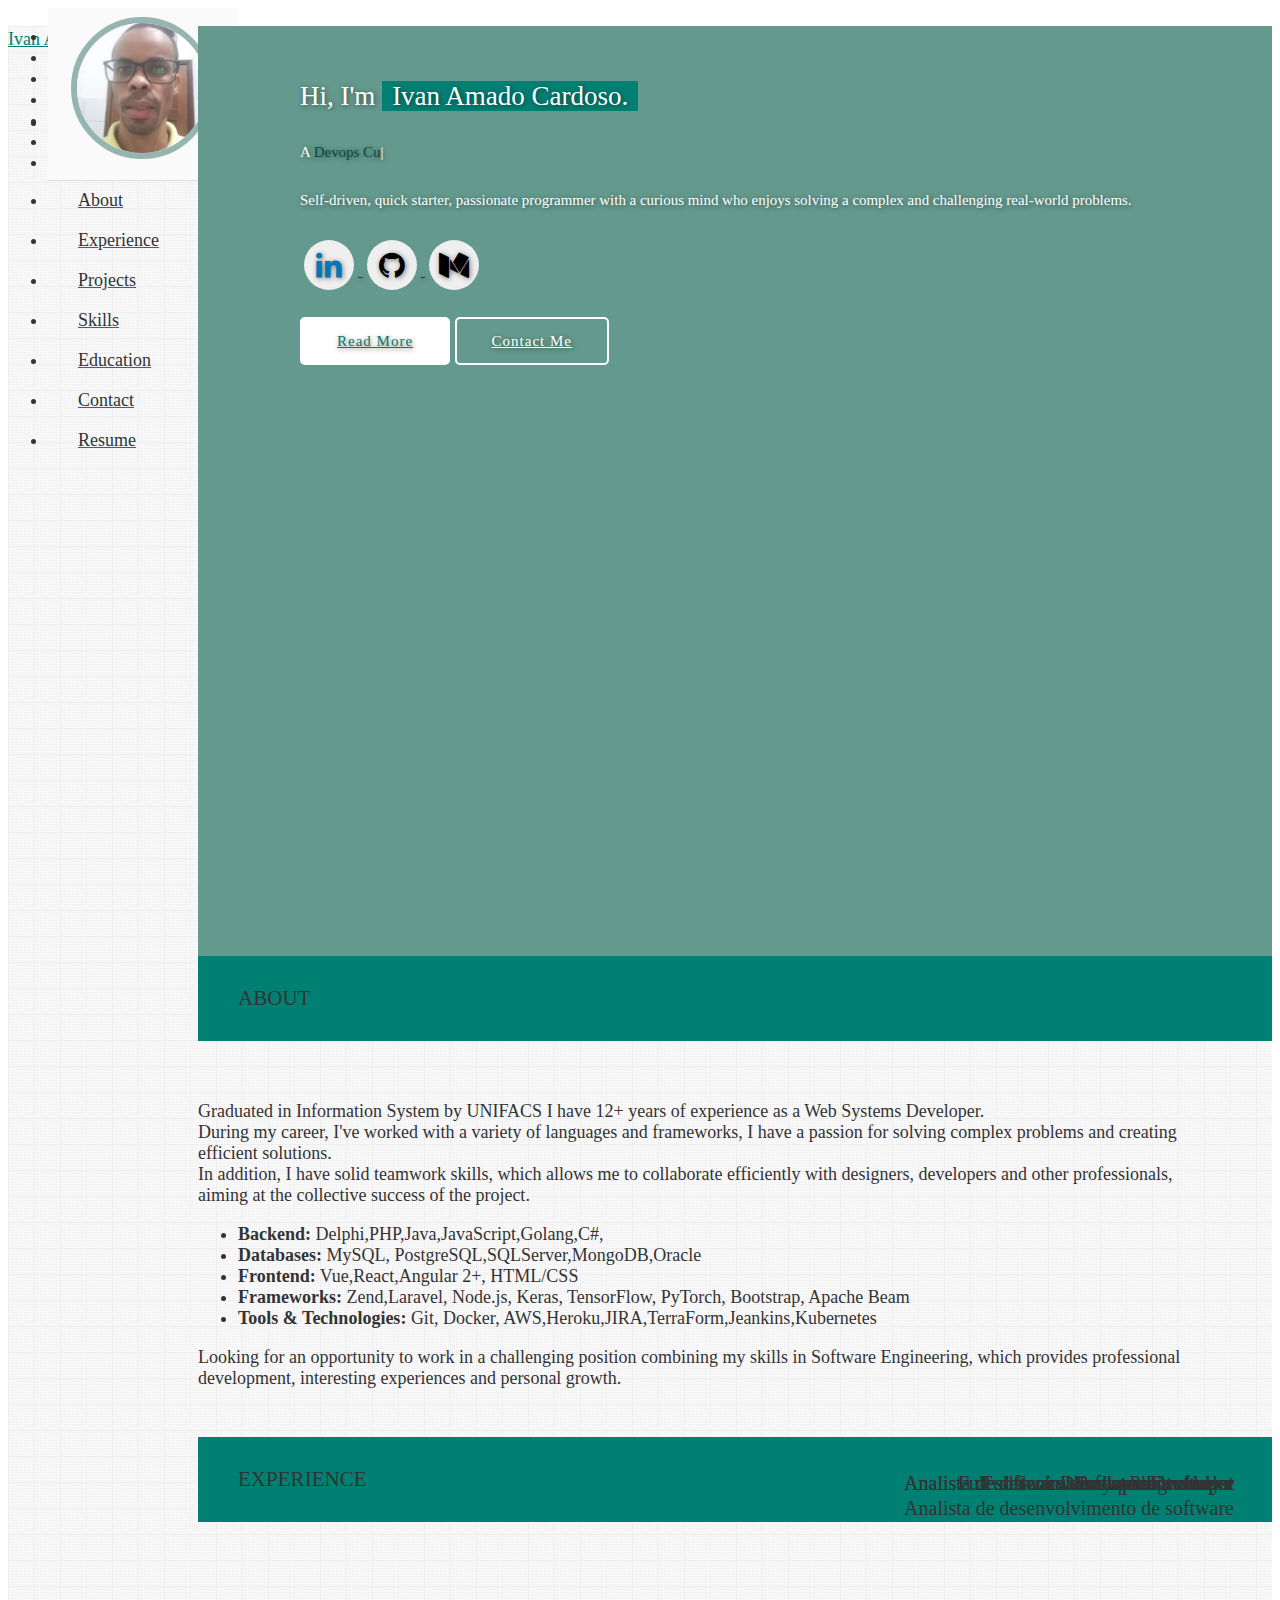
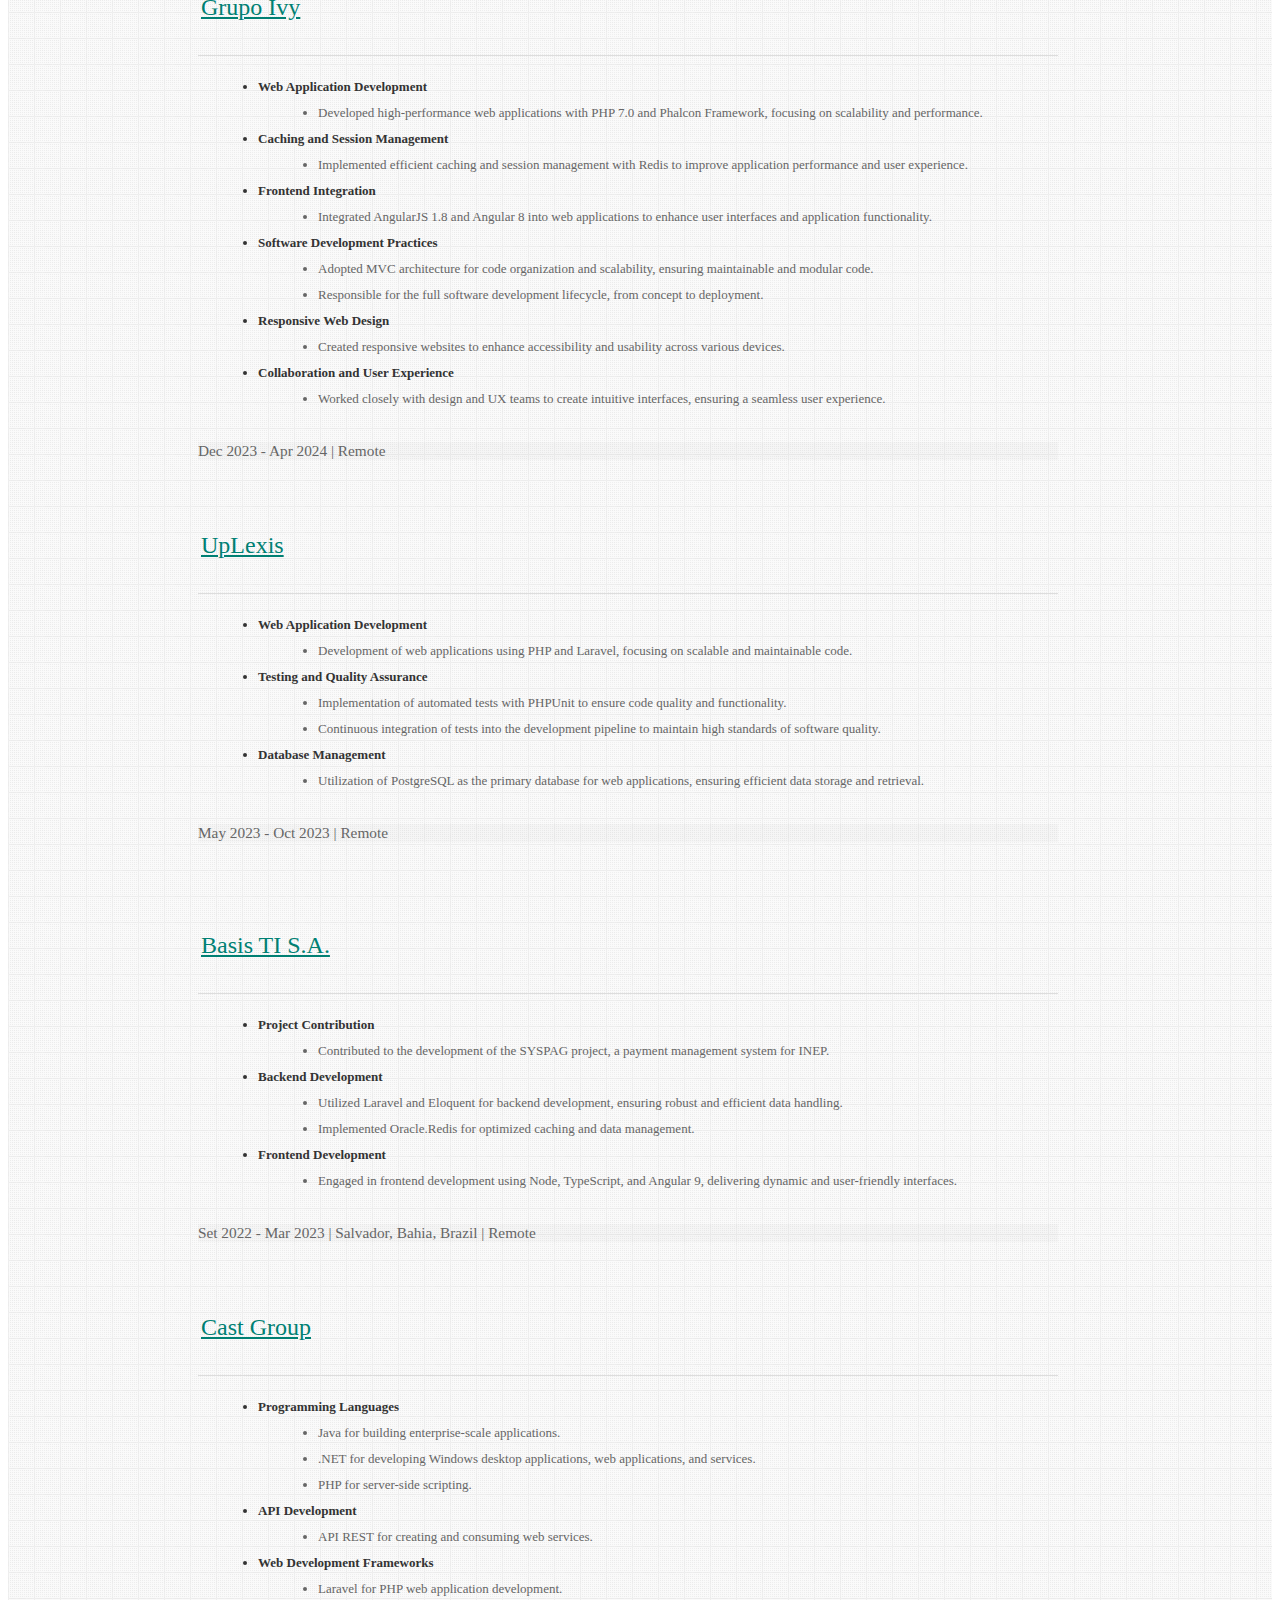
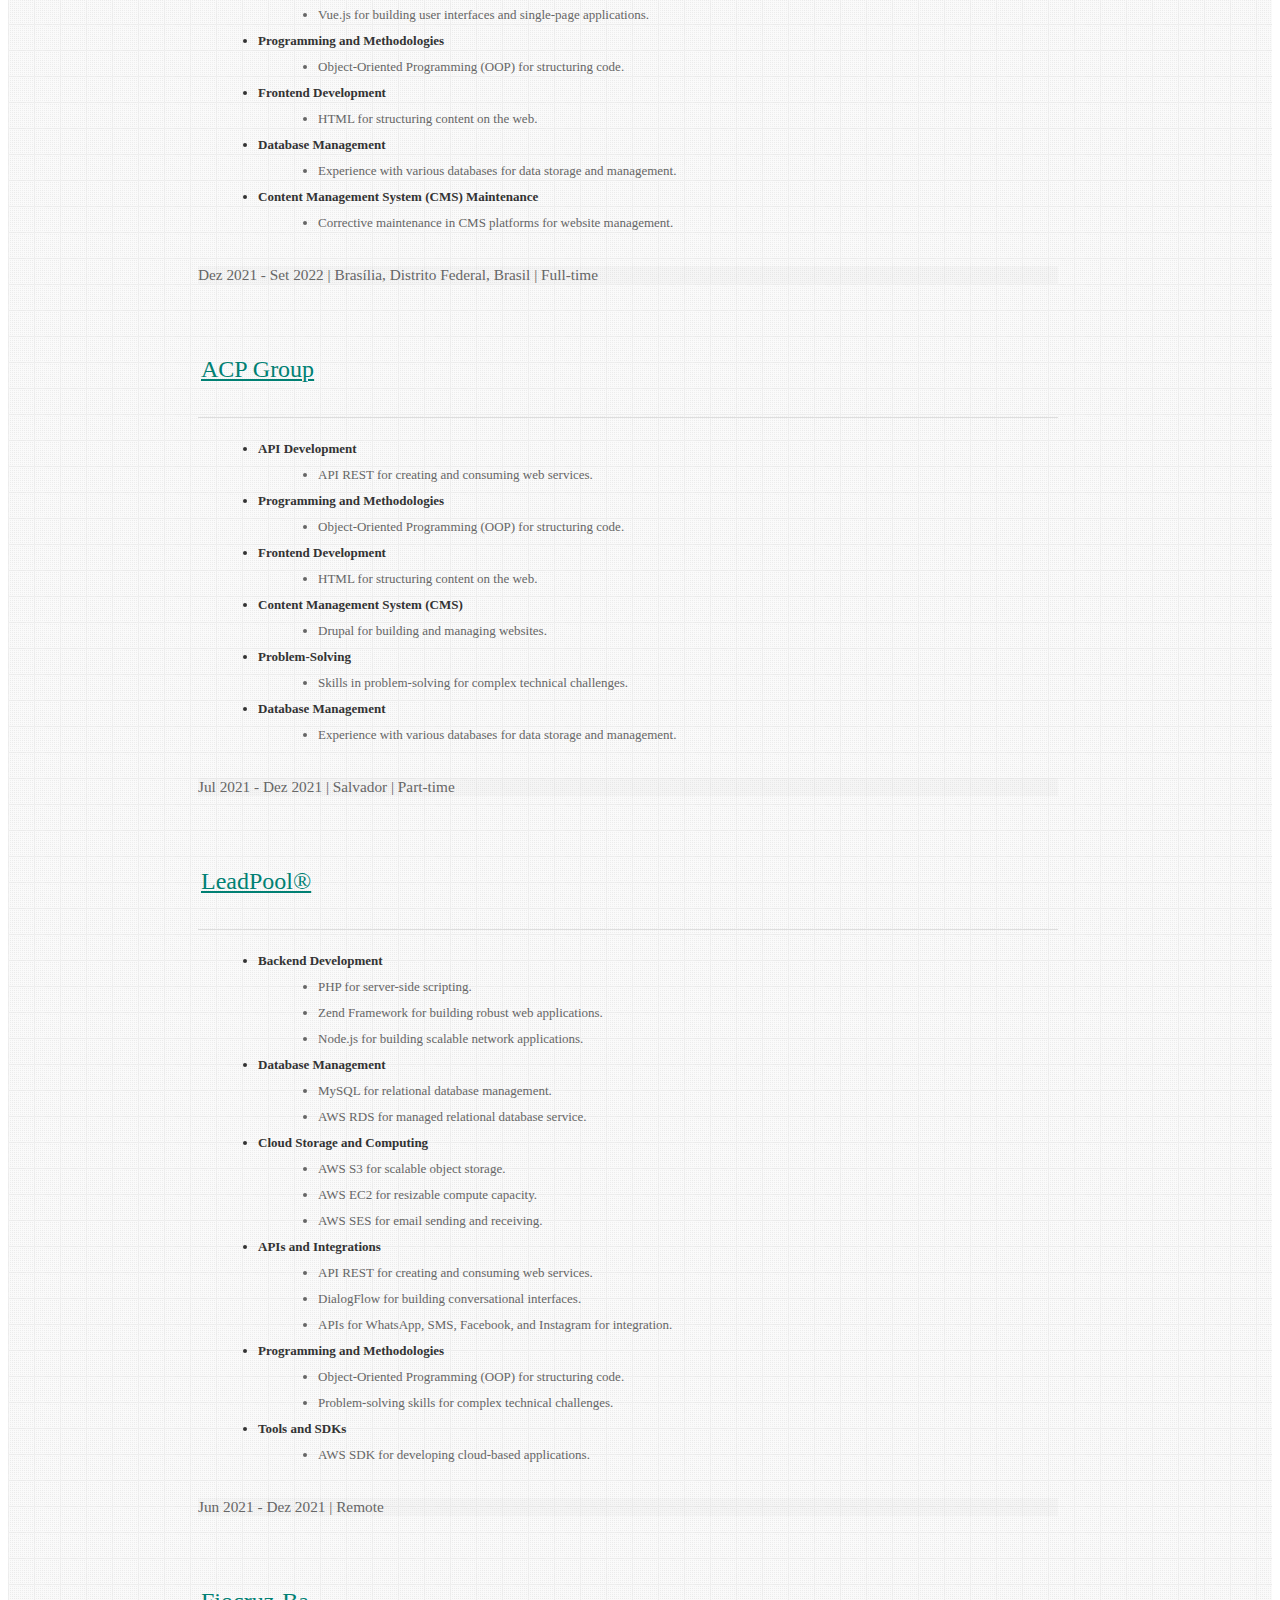
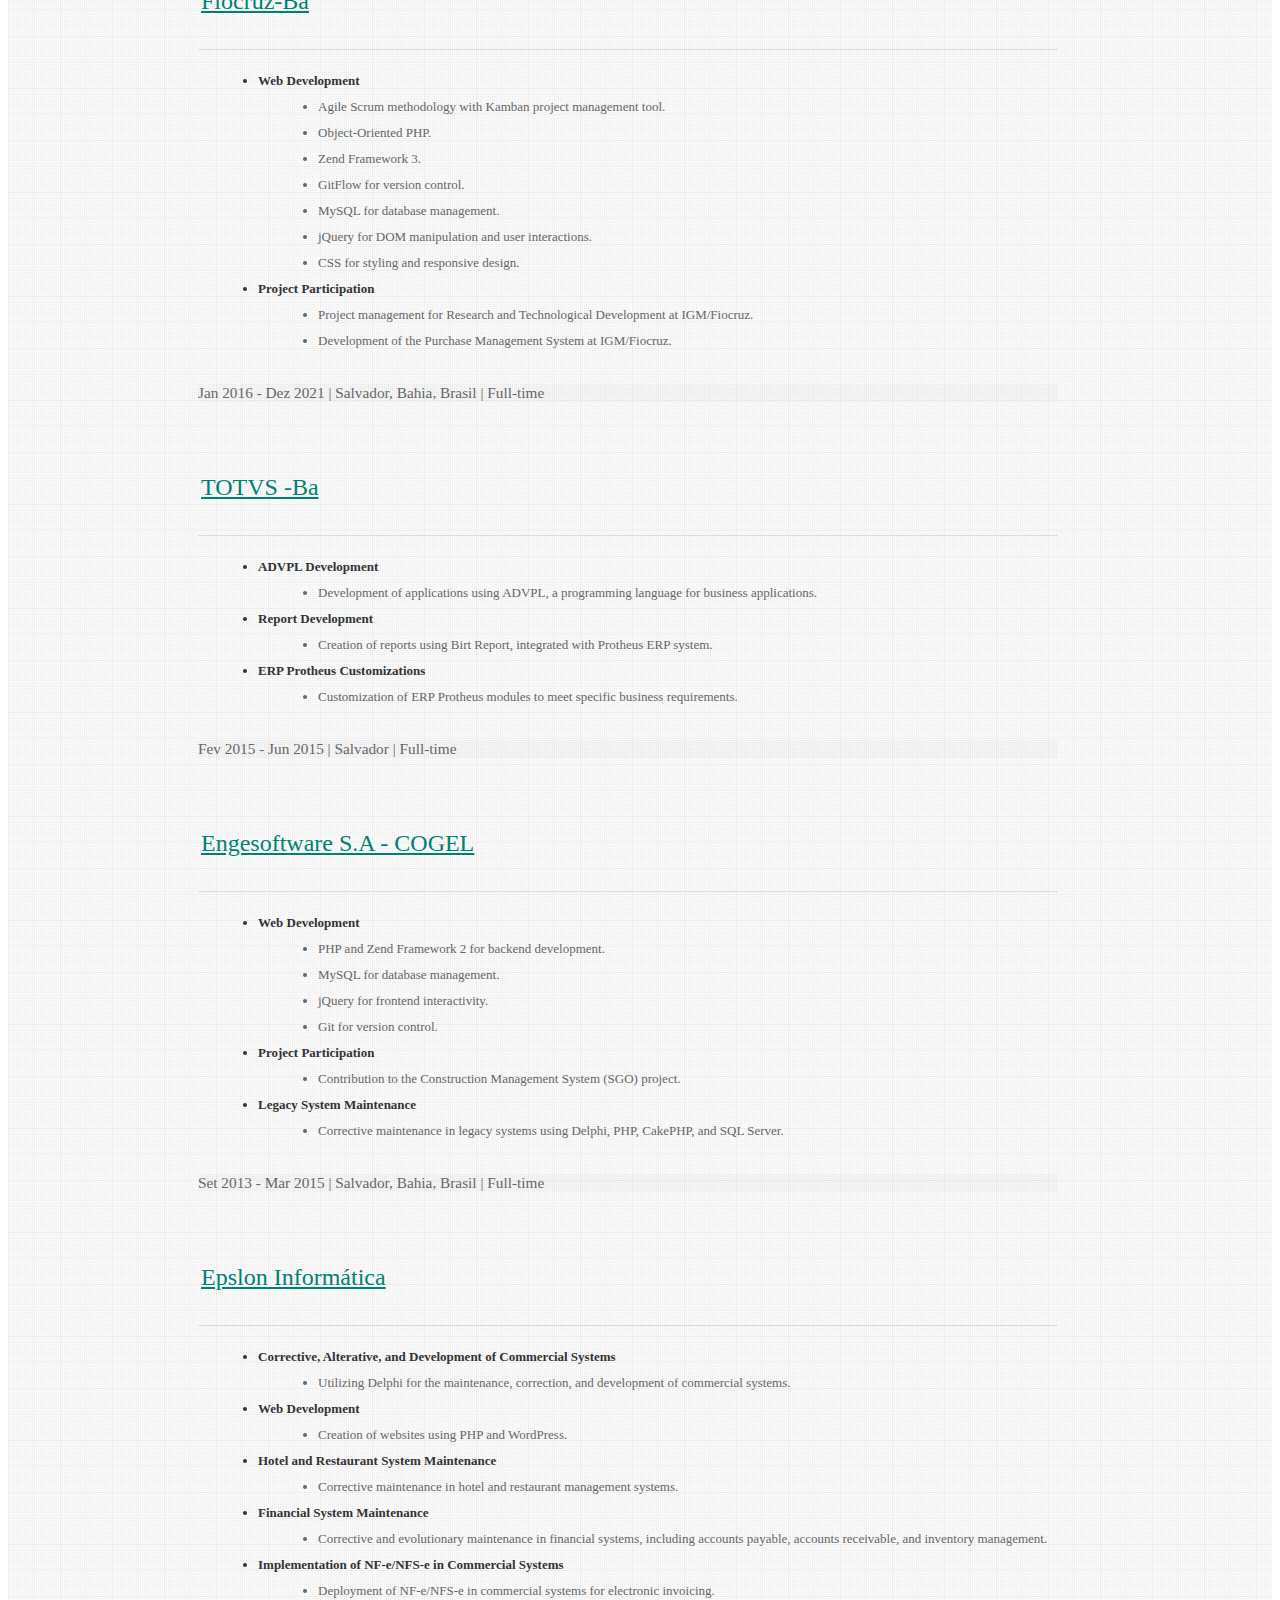
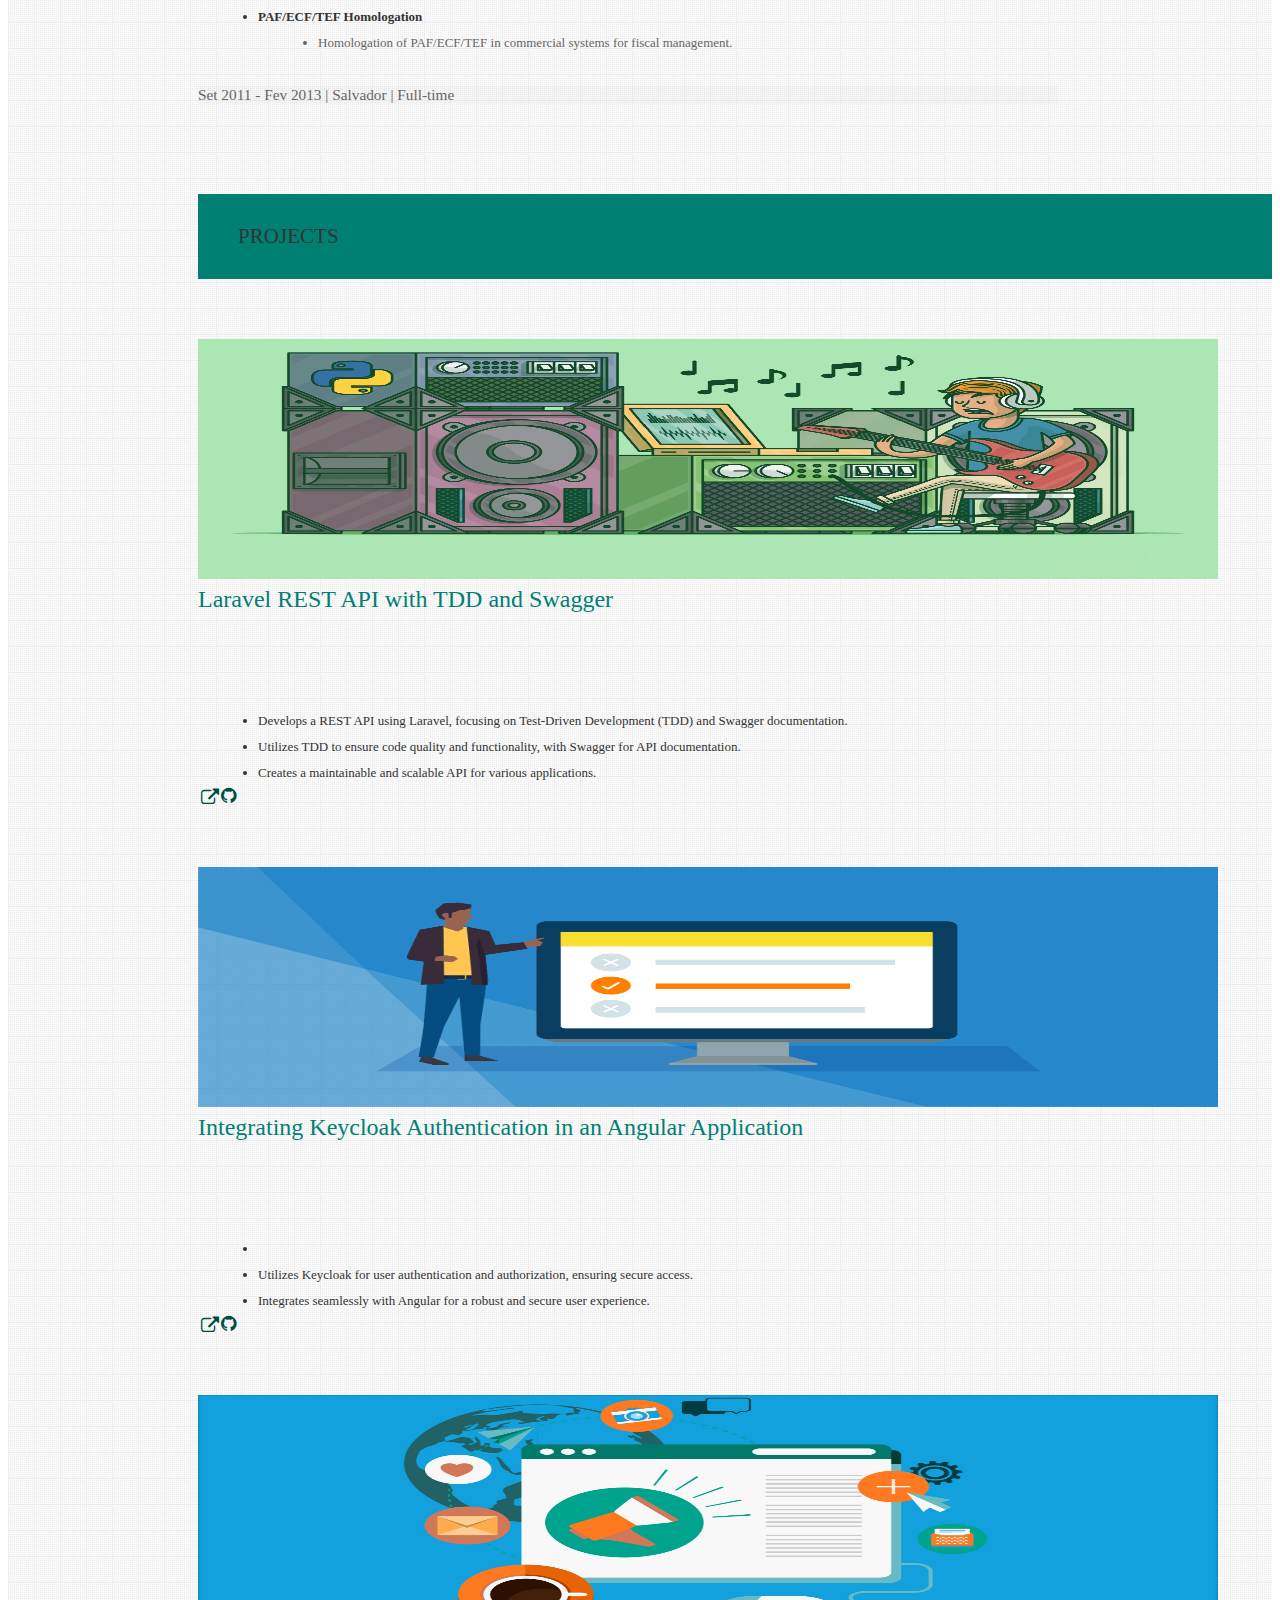
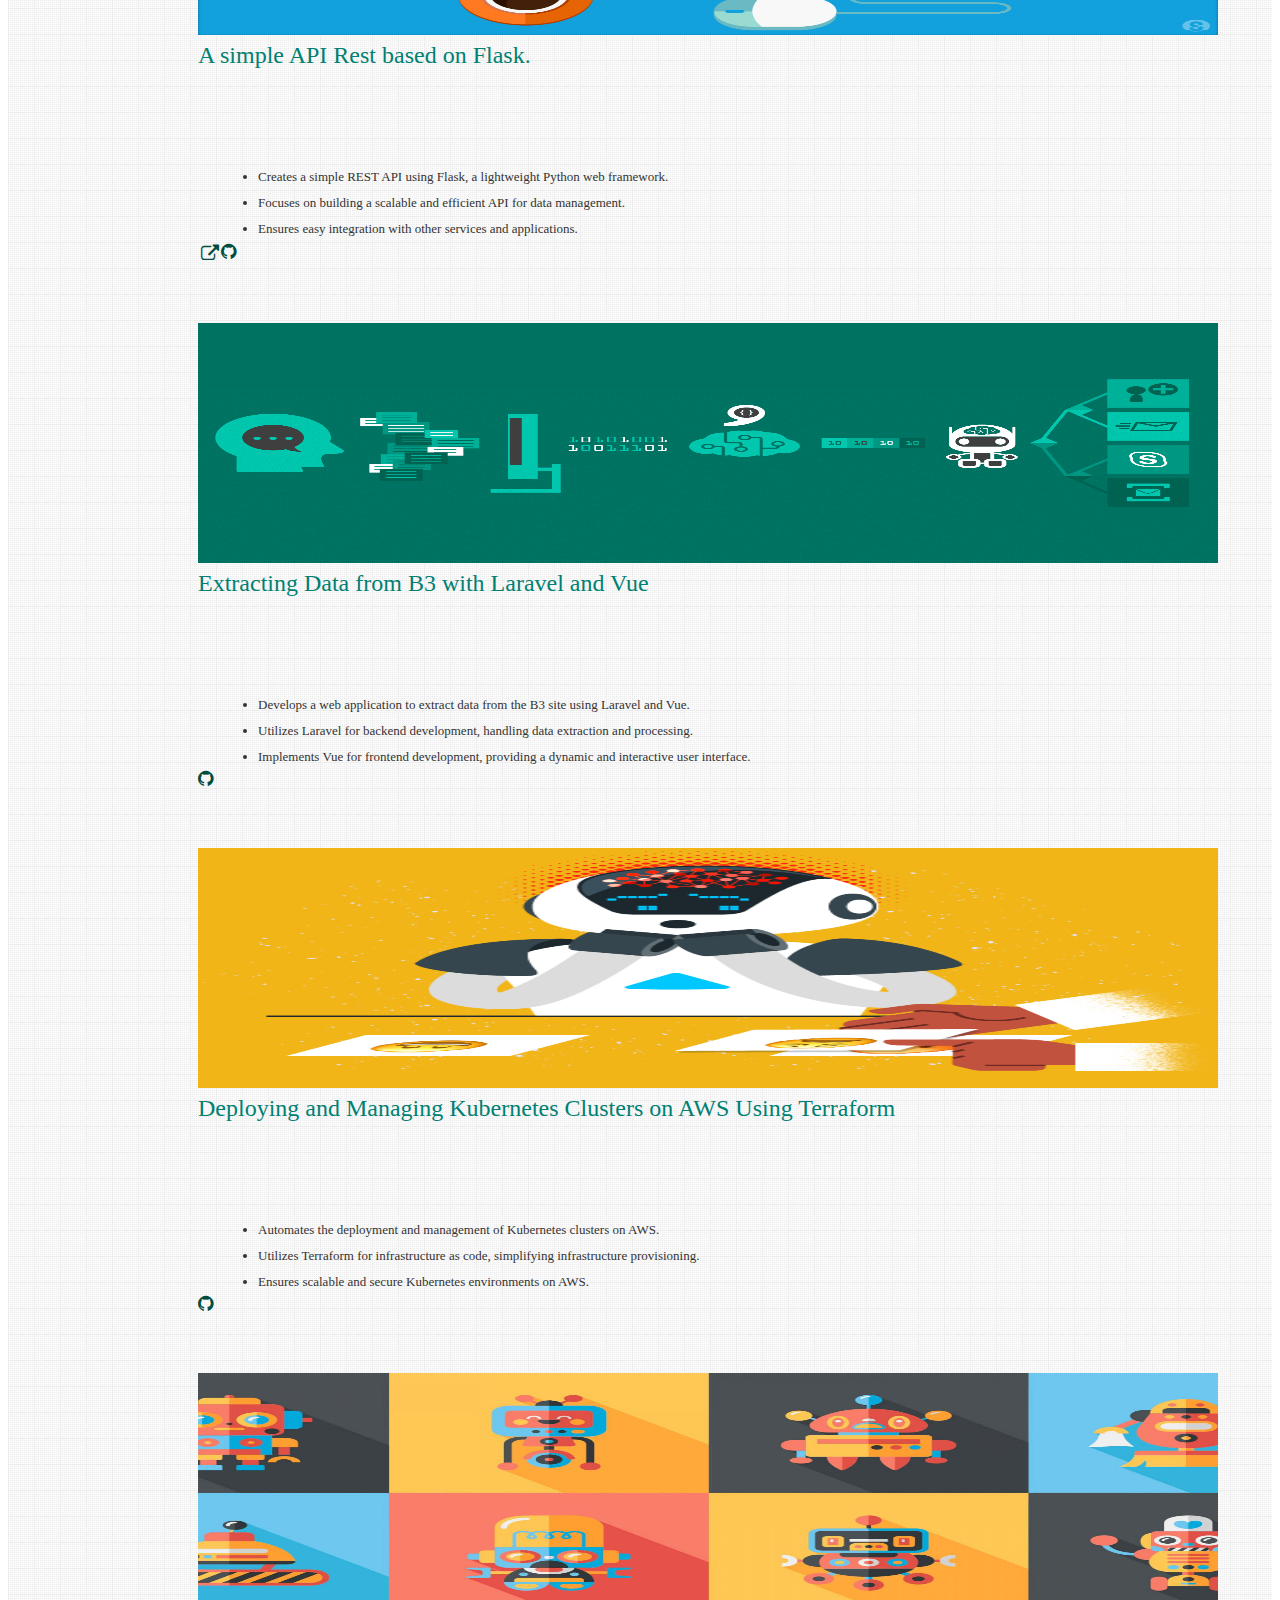
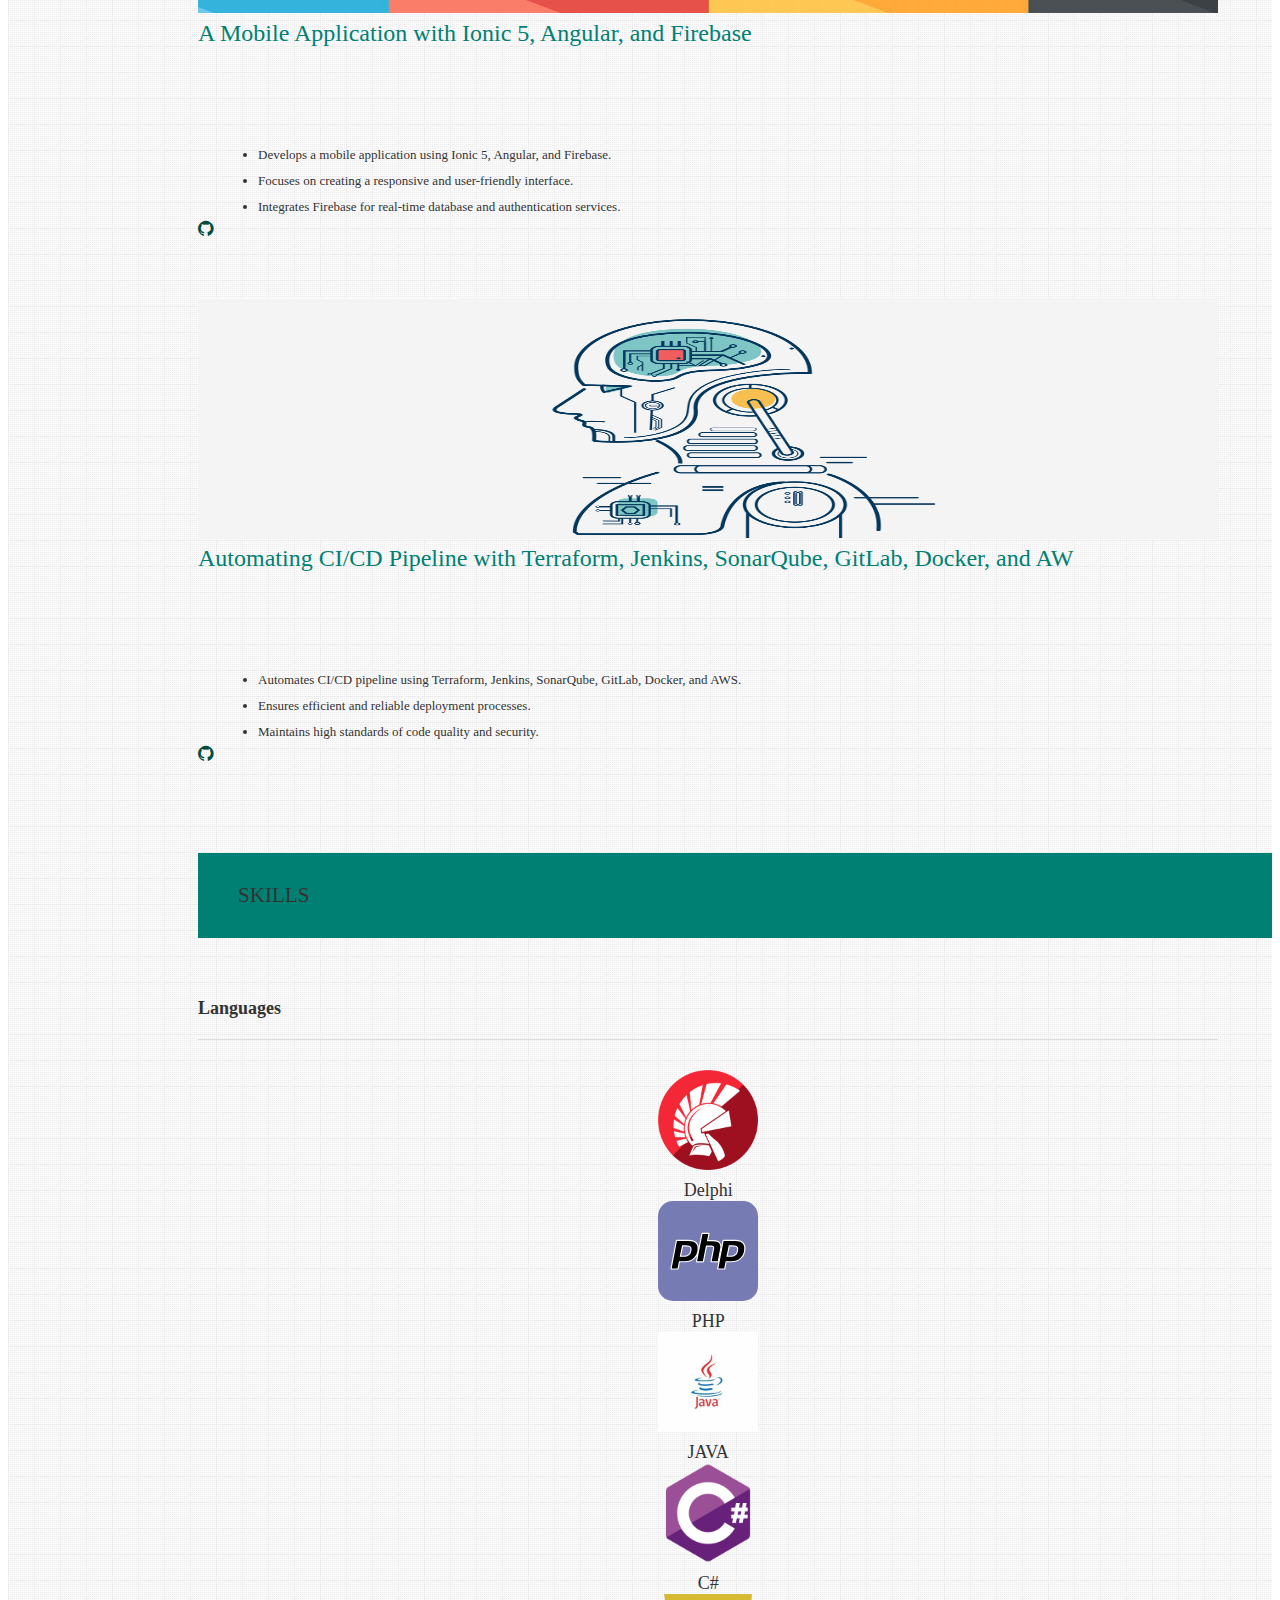
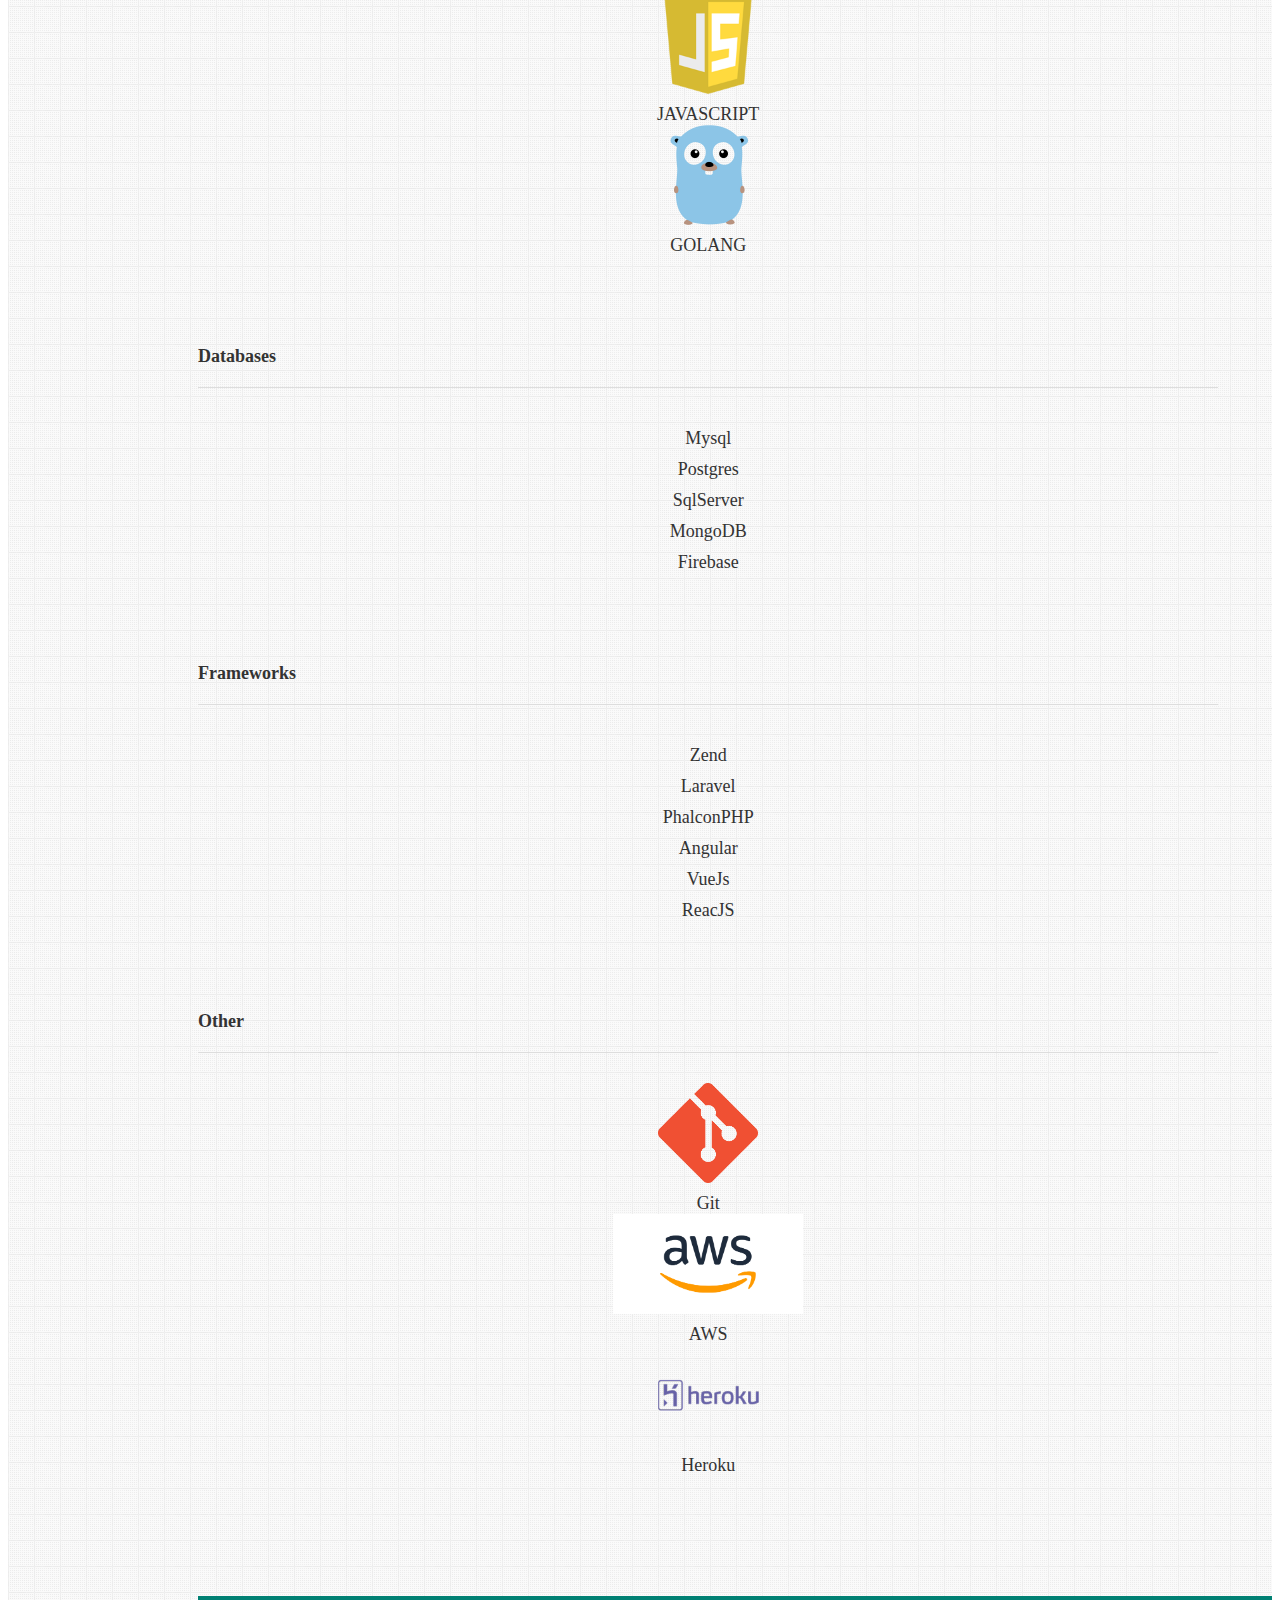
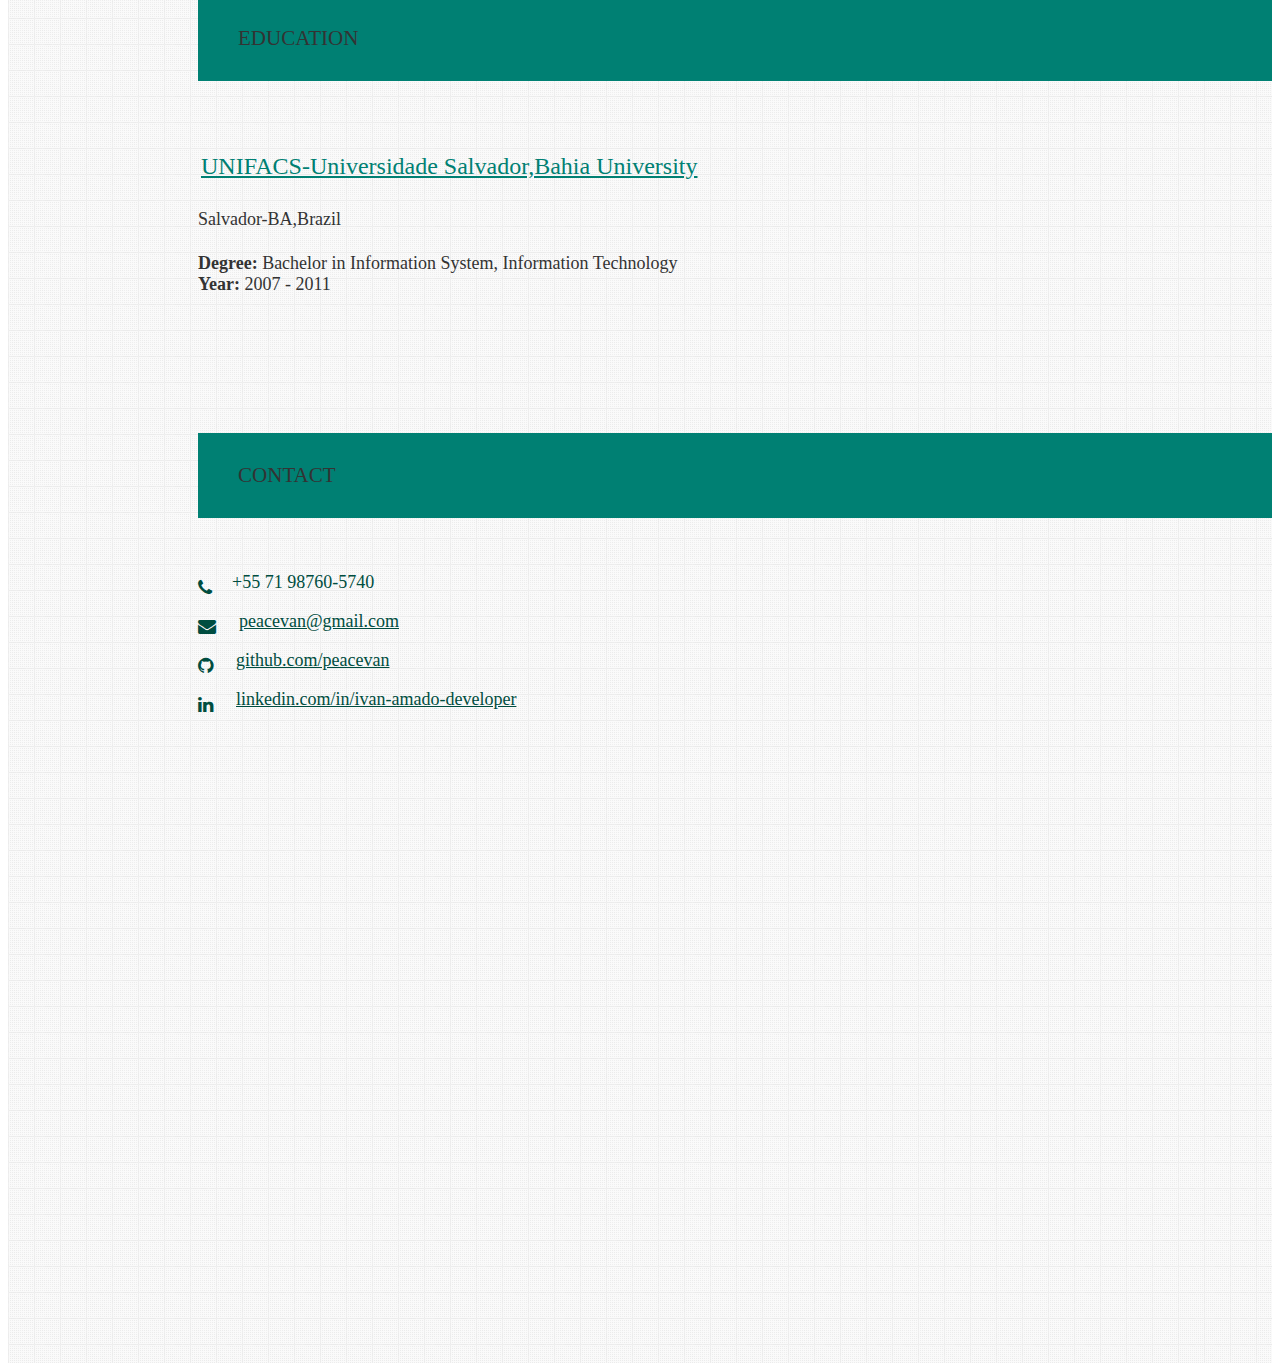
==== index.html @ 63526efa "update logo" ====
<!-- <!DOCTYPE html> -->
<html lang="en">

<head>
  <meta charset="utf-8" />
  <meta name="viewport" content="width=device-width initial-scale=1" />
  <meta http-equiv="X-UA-Compatible" content="IE=edge" />

  <!-- Google Tag Manager -->
  <script>(function(w,d,s,l,i){w[l]=w[l]||[];w[l].push({'gtm.start':
  new Date().getTime(),event:'gtm.js'});var f=d.getElementsByTagName(s)[0],
  j=d.createElement(s),dl=l!='dataLayer'?'&l='+l:'';j.async=true;j.src=
  'https://www.googletagmanager.com/gtm.js?id='+i+dl;f.parentNode.insertBefore(j,f);
  })(window,document,'script','dataLayer','GTM-PGZH8HT');</script>
  <!-- End Google Tag Manager -->

  <!-- Materialize - Compiled and minified CSS-->
  <link rel="stylesheet" href="//cdnjs.cloudflare.com/ajax/libs/materialize/0.95.3/css/materialize.min.css" />
  <!-- Font Awesome Icon - CSS-->
  <link rel="stylesheet" href="//maxcdn.bootstrapcdn.com/font-awesome/4.3.0/css/font-awesome.min.css" />
  <!-- Custom Styles-->
  <link rel="stylesheet" href="/assets/css/style.css" />
  <title>Ivan Amado Cardoso | Software Developer</title>

  <!-- Global site tag (gtag.js) - Google Analytics -->
  <script async src="https://www.googletagmanager.com/gtag/js?id=UA-126939217-2"></script>
  <script>
    window.dataLayer = window.dataLayer || [];
    function gtag() { dataLayer.push(arguments); }
    gtag('js', new Date());

    gtag('config', 'UA-126939217-2');
  </script>

  <!-- Open Graph-->
  <meta property="og:locale" content="en_US" />
  <meta property="og:type" content="website" />
  <meta property="og:title" content="Ivan Amado Cardoso | Software Developer" />
  <meta property="og:description" content="Software Developer" />
  <meta property="og:url" content="https://varadbhogayata.github.io/" />
  <meta property="og:site_name" content="Ivan Amado Cardoso | Software Developer" />
  <meta property="article:publisher" content="https://varadbhogayata.github.io/" />
  <meta property="og:image" content="https://varadbhogayata.github.io/examples/preview.JPG" />
  <!-- Twitter -->
  <meta name="twitter:card" content="summary" />
  <meta name="twitter:site" content="@varad_bhogayata" />
  <meta name="twitter:title" content="Coder | Technofreak | Explorer | Minimalist | Humane" />
  <meta name="twitter:description" content="Software Developer" />
  <meta name="twitter:url" content="https://twitter.com/varad_bhogayata" />
  <meta name="author" content="Ivan Amado Cardoso" />
  <meta name="description" content="Software Developer with a passion for backend development and artificial intelligence." />
  <link rel="apple-touch-icon" sizes="57x57" href="/assets/img/favicon/apple-icon-57x57.png" />
  <link rel="apple-touch-icon" sizes="60x60" href="/assets/img/favicon/apple-icon-60x60.png" />
  <link rel="apple-touch-icon" sizes="72x72" href="/assets/img/favicon/apple-icon-72x72.png" />
  <link rel="apple-touch-icon" sizes="76x76" href="/assets/img/favicon/apple-icon-76x76.png" />
  <link rel="apple-touch-icon" sizes="114x114" href="/assets/img/favicon/apple-icon-114x114.png" />
  <link rel="apple-touch-icon" sizes="120x120" href="/assets/img/favicon/apple-icon-120x120.png" />
  <link rel="apple-touch-icon" sizes="144x144" href="/assets/img/favicon/apple-icon-144x144.png" />
  <link rel="apple-touch-icon" sizes="152x152" href="/assets/img/favicon/apple-icon-152x152.png" />
  <link rel="apple-touch-icon" sizes="180x180" href="/assets/img/favicon/apple-icon-180x180.png" />
  <link rel="icon" type="image/png" sizes="192x192" href="/assets/img/favicon/android-icon-192x192.png" />
  <link rel="icon" type="image/png" sizes="32x32" href="/assets/img/favicon/favicon-32x32.png" />
  <link rel="icon" type="image/png" sizes="96x96" href="/assets/img/favicon/favicon-96x96.png" />
  <link rel="icon" type="image/png" sizes="16x16" href="/assets/img/favicon/favicon-16x16.png" />
  <link rel="manifest" href="/assets/img/favicon/manifest.json" />
  <meta name="msapplication-TileColor" content="#ffffff" />
  <meta name="msapplication-TileImage" content="/assets/img/favicon/ms-icon-144x144.png" />
  <meta name="theme-color" content="#ffffff" />
  <meta name="robots" content="index, follow" />
  <!-- Google Site Verification for indexing -->
  <meta name="google-site-verification" content="_qxK8tePiU2fhnwlwnJ7pkDFnj1k2EiKq_cYGy1Cb84" />
</head>

<body>
  <!-- Google Tag Manager (noscript) -->
  <noscript><iframe src="https://www.googletagmanager.com/ns.html?id=GTM-PGZH8HT"
  height="0" width="0" style="display:none;visibility:hidden"></iframe>
  </noscript>
  
  <!-- Navigation Menu-->
  <!-- Nav class 1 -->
  <nav class="hide-on-small-only">
    <ul class="side-nav fixed section table-of-contents">

      <li class="logo">
        <a id="logo-container" aria-label="Navigate to the beginning of the page" href="#intro"
          class="brand-logo grey-blue-text">
          <img src="/assets/img/eu.jpeg" class="circle img-responsive profile-pic" alt="avatar">
        </a>
      </li>

      <li class="bold">
        <a aria-label="Navigate to the About section" href="#about" class="waves-effect waves-dark teal-text"><i
            class="mdi-social-person small"></i><span>About</span></a>
      </li>
      <li class="bold">
        <a aria-label="Navigate to the Experience section" href="#experience"
          class="waves-effect waves-dark teal-text"><i
            class="mdi-action-trending-up small"></i><span>Experience</span></a>
      </li>

      <li class="bold">
        <!-- mdi-av-web small
             mdi-av-my-library-books small-->
        <a aria-label="Navigate to the Projects section" href="#projects" class="waves-effect waves-dark teal-text"><i
            class="mdi-av-my-library-books small"></i><span>Projects</span></a>
      </li>

      <li class="bold">
        <!--
        ICONS:
        mdi-action-assessment
        mdi-social-poll
        mdi-av-equalizer
        -->
        <a aria-label="Navigate to the Skills section" href="#skills" class="waves-effect waves-dark teal-text"><i
            class="mdi-action-assessment small"></i><span>Skills</span></a>
      </li>
      
      <li class="bold">
        <!--
        ICONS:
        -->
        <a aria-label="Navigate to the Education section" href="#education" class="waves-effect waves-dark teal-text"><i
            class="mdi-social-school small"></i><span>Education</span></a>
      </li>

      <li class="bold">
        <!-- 
        1. mdi-communication-contacts
        2. mdi-content-mail
        3. mdi-communication-email
        -->
        <a aria-label="Navigate to the Contact section" href="#contact" class="waves-effect waves-dark teal-text"><i
            class="mdi-content-mail small"></i><span>Contact</span></a>
      </li>

      <li class="bold">
        <!--
        ICONS:
        1. mdi-action-description
        2. mdi-file-folder
        3. mdi-file-folder-open
        4. mdi-file-attachment
        5. mdi-file-folder-shared
        -->
        <!-- <a aria-label="Open Varad's resume in a new tab" href="#resume" target="_blank"
          onclick="window.open('https://drive.google.com/file/d/1vYi-bMyIsZPve0x_clxY8xsDtiHiOMd3/view?usp=sharing')"
          class="waves-effect waves-dark teal-text"><i class="mdi-file-folder-open small"></i><span>Resume</span></a> -->
        <a aria-label="Open Varad's resume in a new tab" href="https://varadbhogayata.github.io/assets/resume/Varad_Bhogayata_Resume.pdf" target="_blank"
        class="waves-effect waves-dark teal-text"><i class="mdi-file-folder-open small"></i><span>Resume</span></a>  
      </li>
    </ul>
  </nav>

  <!-- Nav class 2 -->
  <nav class="hide-on-large only trigger z-depth-1">
    <a aria-label="Toggle visibility of the mobile navbar" href="#" data-activates="slide-out"
      class="button-collapse"><i class="mdi-navigation-menu"></i></a>
    <div class="name-title">
      <a id="name" aria-label="Navigate to the beginning of the page" href="#" class="teal-text">Ivan
        Amado</a><span class="black-text">Software Developer</span>
    </div>
  </nav>

  <!-- Nav class 3 -->
  <nav class="hide-on-large only">
    <ul id="slide-out" class="side-nav">
      <li class="bold">
        <a aria-label="Navigate to the About section" href="#about" class="waves-effect waves-dark teal-text"><i
            class="mdi-social-person small"></i><span>About</span></a>
      </li>
      <li class="bold">
        <a aria-label="Navigate to the Experience section" href="#experience"
          class="waves-effect waves-dark teal-text"><i
            class="mdi-action-trending-up small"></i><span>Experience</span></a>
      </li>
      <li class="bold">
        <a aria-label="Navigate to the Projects section" href="#projects" class="waves-effect waves-dark teal-text"><i
            class="mdi-av-my-library-books small"></i><span>Projects</span></a>
      </li>
      <li class="bold">
        <a aria-label="Navigate to the Skills section" href="#skills" class="waves-effect waves-dark teal-text"><i
            class="mdi-action-assessment small"></i><span>Skills</span></a>
      </li>

      <li class="bold">
        <a aria-label="Navigate to the Education section" href="#education" class="waves-effect waves-dark teal-text"><i
            class="mdi-social-school small"></i><span>Education</span></a>
      </li>
      <li class="bold">
        <a aria-label="Navigate to the Contact section" href="#contact" class="waves-effect waves-dark teal-text"><i
            class="mdi-content-mail small"></i><span>Contact</span></a>
      </li>
      <li class="bold">
        <a aria-label="Open Varad's Resume in a new tab"
          href="https://drive.google.com/file/d/1B6MZ1z0-7NsefC3Lm_q-uhib28MTqpE9/view?usp=sharing" target="_blank"
          class="waves-effect waves-dark teal-text"><i class="mdi-file-folder-open small"></i><span>Resume</span></a>
      </li>
    </ul>
  </nav>

  <!-- Main Content-->
  <main>
    <!-- First Section: Heading lines and image -->
    <section id="intro" class="section scrollspy full-height">
      <div class="overlay"></div>
      <div class="container">
        <div class="col-md-9">
          <div class="content section-padding valign" style="margin-left: 10%; margin-top: 50px;">
            <div class="caption">
              <h2>Hi, I'm <span class="teal">Ivan Amado Cardoso.</span></h2>
              <h5 style="color:#fff">A <span class="typing" style="font-weight: 300; color:#004d40"></span></h5>
              <!-- <h5 style="color:#00796b">A <span class="typing" style="font-weight: 300; color:#fff"></span></h5> -->
              <h5>Self-driven, quick starter, passionate programmer with a curious mind who enjoys solving a complex and challenging real-world problems.</h5>
            </div>
            <div class="social">
              <a href="https://www.linkedin.com/in/ivan-amado-developer" target="_blank">
                <button class="icon-btn linkedin">
                  <i class="fa fa-linkedin"></i>
                </button>
              </a>
              <a href="https://github.com/peacevan/" target="_blank">
                <button class="icon-btn github">
                  <i class="fa fa-github"></i>
                </button>
              </a>

              <a href="https://github.com/peacevan/" target="_blank">
                <button class="icon-btn github">
                  <i class="fa fa-medium"></i>
                </button>
              </a>
            </div>
            <div class='buttons'>
              <a href="#about" class="readme">Read More</a>
              <a href="#contact" class="contactme">Contact Me</a>
            </div>
          </div>
        </div>
      </div>
    </section>

    <!-- Second Section: About -->
    <section id="about" class="section scrollspy">
      <h3 class="page-title white-text teal">About</h3>
      <div class="container flow-text">
        <!-- <blockquote>
          <h2>
            A Software Developer with a passion for Backend Development and Artificial Intelligence.

          </h2>
        </blockquote> -->        
        <p>
          Graduated in Information System by UNIFACS I have  12+ years of
          experience as a Web Systems Developer.
          <br> 

          During my career, I've worked with a variety of languages ​​and frameworks,
          I have a passion for solving complex problems and creating efficient solutions.
          <br> 
          In addition, I have solid teamwork skills, which allows me to
          collaborate efficiently with designers, developers and other professionals,
          aiming at the collective success of the project.
     
        </p>
        <p>
          <ul>
            <li><b>Backend:</b> Delphi,PHP,Java,JavaScript,Golang,C#,</li>
            <li><b>Databases:</b> MySQL, PostgreSQL,SQLServer,MongoDB,Oracle</li>
            <li><b>Frontend:</b> Vue,React,Angular 2+, HTML/CSS</li>
            <li><b>Frameworks:</b> Zend,Laravel, Node.js, Keras, TensorFlow, PyTorch, Bootstrap, Apache Beam</li>
            <li><b>Tools & Technologies:</b> Git, Docker, AWS,Heroku,JIRA,TerraForm,Jeankins,Kubernetes</li>
          </ul>
          
        </p>
          
        <!-- <p>
          
          Detail-oriented Software Developer with professional experience in Backend Development, Machine Learning, Computer Vision. I am adept in Python, Django, Flask, SQL, Machine Learning, Computer Vision.           
        </p> -->
        <p>
          Looking for an opportunity to work in a challenging position combining my skills in Software Engineering, which provides professional development, interesting experiences and personal growth.
        </p>
        <!-- <p>
          Another Paragraph
        </p>  -->
        <!-- <p>
        <strong>Current Focus</strong>:&nbsp;<a aria-label="Navigate to the Inclusive Design Patterns homepage"
          href="https://www.smashingmagazine.com/inclusive-design-patterns/">Accessibility</a>&nbsp;//&nbsp;<a
          aria-label="Navigate to the Full Stack React homepage"
          href="https://www.fullstackreact.com/">React</a>&nbsp;//&nbsp;<a
          aria-label='Navigate to the article "Scalable CSS"'
          href="https://mrmrs.github.io/writing/2016/03/24/scalable-css/">Design Systems</a>
        </p> -->
      </div>
    </section>


    <!-- Third Section: Experience -->

<section id="experience" class="section scrollspy">
  <h3 class="page-title white-text teal">Experience</h3>
  <div class="container">
 
     <!-- Fullstack Developer-Freelancer at Grupo Ivy -->
     <div class="card">
       <div class="card-content">
         <div class="row">
           <div class="col s12 m2">
            <!--  <img src="path_to_uplatis_logo" alt="uPlatis Logo" class="responsive-img center-block" />-->
           </div>
           <div class="col s12 m10">
             <p>
               <span class="card-title"><a href="#" class="teal-text hoverline">Grupo Ivy</a></span>
             </p>
           </div>
         </div>
         <div class="role brown-text text-darken-2">Fullstack Developer-Freelancer</div>
         <ul>
          <li>
            <strong>Web Application Development</strong>
            <ul>
              <li>Developed high-performance web applications with PHP 7.0 and Phalcon Framework, focusing on scalability and performance.</li>
            </ul>
          </li>
          <li>
            <strong>Caching and Session Management</strong>
            <ul>
              <li>Implemented efficient caching and session management with Redis to improve application performance and user experience.</li>
            </ul>
          </li>
          <li>
            <strong>Frontend Integration</strong>
            <ul>
              <li>Integrated AngularJS 1.8 and Angular 8 into web applications to enhance user interfaces and application functionality.</li>
            </ul>
          </li>
          <li>
            <strong>Software Development Practices</strong>
            <ul>
              <li>Adopted MVC architecture for code organization and scalability, ensuring maintainable and modular code.</li>
              <li>Responsible for the full software development lifecycle, from concept to deployment.</li>
            </ul>
          </li>
          <li>
            <strong>Responsive Web Design</strong>
            <ul>
              <li>Created responsive websites to enhance accessibility and usability across various devices.</li>
            </ul>
          </li>
          <li>
            <strong>Collaboration and User Experience</strong>
            <ul>
              <li>Worked closely with design and UX teams to create intuitive interfaces, ensuring a seamless user experience.</li>
            </ul>
          </li>
         </ul>
       </div>
       <div class="card-action">
         <span>Dec 2023 - Apr 2024 | Remote</span>
       </div>
     </div>
 
     <!-- Backend Developer at upLexis -->
     <div class="card">
       <div class="card-content">
         <div class="row">
           <div class="col s12 m2">
            <!--  <img src="path_to_uplexis_logo" alt="uPlexis Logo" class="responsive-img center-block" />-->
           </div>
           <div class="col s12 m10">
             <p>
               <span class="card-title"><a href="#" class="teal-text hoverline">UpLexis</a></span>
             </p>
           </div>
         </div>
         <div class="role brown-text text-darken-2">Backend Developer</div>
         <ul>
          <li>
            <strong>Web Application Development</strong>
            <ul>
              <li>Development of web applications using PHP and Laravel, focusing on scalable and maintainable code.</li>
            </ul>
          </li>
          <li>
            <strong>Testing and Quality Assurance</strong>
            <ul>
              <li>Implementation of automated tests with PHPUnit to ensure code quality and functionality.</li>
              <li>Continuous integration of tests into the development pipeline to maintain high standards of software quality.</li>
            </ul>
          </li>
          <li>
            <strong>Database Management</strong>
            <ul>
              <li>Utilization of PostgreSQL as the primary database for web applications, ensuring efficient data storage and retrieval.</li>
            </ul>
          </li>
         </ul>
       </div>
       <div class="card-action">
         <span>May 2023 - Oct 2023 | Remote</span>
       </div>
     </div>
 
     <!-- Senior Software Developer at Basis Tecnologia da Informação S.A. -->
     <div class="card">
       <div class="card-content">
         <div class="row">
           <div class="col s12 m2">
             <img src="#" alt="" class="responsive-img center-block" />
           </div>
           <div class="col s12 m10">
             <p>
               <span class="card-title"><a href="#" class="teal-text hoverline">Basis TI S.A.</a></span>
             </p>
           </div>
         </div>
         <div class="role brown-text text-darken-2">Senior Software Developer</div>
         <ul>
          <li>
            <strong>Project Contribution</strong>
            <ul>
              <li>Contributed to the development of the SYSPAG project, a payment management system for INEP.</li>
            </ul>
          </li>
          <li>
            <strong>Backend Development</strong>
            <ul>
              <li>Utilized Laravel and Eloquent for backend development, ensuring robust and efficient data handling.</li>
              <li>Implemented Oracle.Redis for optimized caching and data management.</li>
            </ul>
          </li>
          <li>
            <strong>Frontend Development</strong>
            <ul>
              <li>Engaged in frontend development using Node, TypeScript, and Angular 9, delivering dynamic and user-friendly interfaces.</li>
            </ul>
          </li>
         </ul>
       </div>
       <div class="card-action">
         <span>Set 2022 - Mar 2023 | Salvador, Bahia, Brazil | Remote</span>
       </div>
     </div>
 
    <!-- Analista de desenvolvimento de software Pleno at Cast Group -->
<div class="card">
  <div class="card-content">
     <div class="row">
       <div class="col s12 m2">
        <!--  <img src="path_to_cast_group_logo" alt="Cast Group Logo" class="responsive-img center-block" />-->
       </div>
       <div class="col s12 m10">
         <p>
           <span class="card-title"><a href="#" class="teal-text hoverline">Cast Group</a></span>
         </p>
       </div>
     </div>
     <div class="role brown-text text-darken-2">Full software development analyst</div>
     <ul>
      <li>
        <strong>Programming Languages</strong>
        <ul>
          <li>Java for building enterprise-scale applications.</li>
          <li>.NET for developing Windows desktop applications, web applications, and services.</li>
          <li>PHP for server-side scripting.</li>
        </ul>
      </li>
      <li>
        <strong>API Development</strong>
        <ul>
          <li>API REST for creating and consuming web services.</li>
        </ul>
      </li>
      <li>
        <strong>Web Development Frameworks</strong>
        <ul>
          <li>Laravel for PHP web application development.</li>
          <li>Vue.js for building user interfaces and single-page applications.</li>
        </ul>
      </li>
      <li>
        <strong>Programming and Methodologies</strong>
        <ul>
          <li>Object-Oriented Programming (OOP) for structuring code.</li>
        </ul>
      </li>
      <li>
        <strong>Frontend Development</strong>
        <ul>
          <li>HTML for structuring content on the web.</li>
        </ul>
      </li>
      <li>
        <strong>Database Management</strong>
        <ul>
          <li>Experience with various databases for data storage and management.</li>
        </ul>
      </li>
      <li>
        <strong>Content Management System (CMS) Maintenance</strong>
        <ul>
          <li>Corrective maintenance in CMS platforms for website management.</li>
        </ul>
      </li>
     </ul>
  </div>
  <div class="card-action">
     <span>Dez 2021 - Set 2022 | Brasília, Distrito Federal, Brasil | Full-time</span>
  </div>
 </div>
 
 <!-- ACP Group (Terceirizado) -->
 <div class="card">
  <div class="card-content">
     <div class="row">
       <div class="col s12 m2">
         <!--<img src="path_to_acp_group_logo" alt="ACP Group Logo" class="responsive-img center-block" />-->
       </div>
       <div class="col s12 m10">
         <p>
           <span class="card-title"><a href="#" class="teal-text hoverline">ACP Group</a></span>
         </p>
       </div>
     </div>
     <div class="role brown-text text-darken-2">Full software development analyst</div>
     <ul>
      <li>
        <strong>API Development</strong>
        <ul>
          <li>API REST for creating and consuming web services.</li>
        </ul>
      </li>
      <li>
        <strong>Programming and Methodologies</strong>
        <ul>
          <li>Object-Oriented Programming (OOP) for structuring code.</li>
        </ul>
      </li>
      <li>
        <strong>Frontend Development</strong>
        <ul>
          <li>HTML for structuring content on the web.</li>
        </ul>
      </li>
      <li>
        <strong>Content Management System (CMS)</strong>
        <ul>
          <li>Drupal for building and managing websites.</li>
        </ul>
      </li>
      <li>
        <strong>Problem-Solving</strong>
        <ul>
          <li>Skills in problem-solving for complex technical challenges.</li>
        </ul>
      </li>
      <li>
        <strong>Database Management</strong>
        <ul>
          <li>Experience with various databases for data storage and management.</li>
        </ul>
      </li>
     </ul>
  </div>
  <div class="card-action">
     <span>Jul 2021 - Dez 2021 | Salvador | Part-time</span>
  </div>
 </div>
 
 <!-- Desenvolvedor de software at LeadPool® (Freelance) -->
 <div class="card">
  <div class="card-content">
     <div class="row">
       <div class="col s12 m2">
        <!-- <img src="path_to_leadpool_logo" alt="LeadPool Logo" class="responsive-img center-block" />-->
       </div>
       <div class="col s12 m10">
         <p>
           <span class="card-title"><a href="#" class="teal-text hoverline">LeadPool®</a></span>
         </p>
       </div>
     </div>
     <div class="role brown-text text-darken-2"> web system developer</div>
     <ul>
      <li>
        <strong>Backend Development</strong>
        <ul>
          <li>PHP for server-side scripting.</li>
          <li>Zend Framework for building robust web applications.</li>
          <li>Node.js for building scalable network applications.</li>
        </ul>
      </li>
      <li>
        <strong>Database Management</strong>
        <ul>
          <li>MySQL for relational database management.</li>
          <li>AWS RDS for managed relational database service.</li>
        </ul>
      </li>
      <li>
        <strong>Cloud Storage and Computing</strong>
        <ul>
          <li>AWS S3 for scalable object storage.</li>
          <li>AWS EC2 for resizable compute capacity.</li>
          <li>AWS SES for email sending and receiving.</li>
        </ul>
      </li>
      <li>
        <strong>APIs and Integrations</strong>
        <ul>
          <li>API REST for creating and consuming web services.</li>
          <li>DialogFlow for building conversational interfaces.</li>
          <li>APIs for WhatsApp, SMS, Facebook, and Instagram for integration.</li>
        </ul>
      </li>
      <li>
        <strong>Programming and Methodologies</strong>
        <ul>
          <li>Object-Oriented Programming (OOP) for structuring code.</li>
          <li>Problem-solving skills for complex technical challenges.</li>
        </ul>
      </li>
      <li>
        <strong>Tools and SDKs</strong>
        <ul>
          <li>AWS SDK for developing cloud-based applications.</li>
        </ul>
      </li>
     </ul>
  </div>
  <div class="card-action">
     <span>Jun 2021 - Dez 2021 | Remote</span>
  </div>
 </div>
 


  <!-- Analista de desenvolvimento de software at Fiocruz-Ba (Terceirizado) -->
<div class="card">
  <div class="card-content">
     <div class="row">
       <div class="col s12 m2">
        <!-- <img src="path_to_fiocruz_logo" alt="Fiocruz Logo" class="responsive-img center-block" />-->
       </div>
       <div class="col s12 m10">
         <p>
           <span class="card-title"><a href="#" class="teal-text hoverline">Fiocruz-Ba</a></span>
         </p>
       </div>
     </div>
     <div class="role brown-text text-darken-2">Analista de desenvolvimento de software</div>
     <ul>
      <li>
        <strong>Web Development</strong>
        <ul>
          <li>Agile Scrum methodology with Kamban project management tool.</li>
          <li>Object-Oriented PHP.</li>
          <li>Zend Framework 3.</li>
          <li>GitFlow for version control.</li>
          <li>MySQL for database management.</li>
          <li>jQuery for DOM manipulation and user interactions.</li>
          <li>CSS for styling and responsive design.</li>
        </ul>
      </li>
      <li>
        <strong>Project Participation</strong>
        <ul>
          <li>Project management for Research and Technological Development at IGM/Fiocruz.</li>
          <li>Development of the Purchase Management System at IGM/Fiocruz.</li>
        </ul>
      </li>
     </ul>
  </div>
  <div class="card-action">
     <span>Jan 2016 - Dez 2021 | Salvador, Bahia, Brasil | Full-time</span>
  </div>
 </div>
 
 <!-- Analista de desenvolvimento de software at TOTVS -Ba -->
 <div class="card">
  <div class="card-content">
     <div class="row">
       <div class="col s12 m2">
      <!--  <img src="path_to_totvs_logo" alt="TOTVS Logo" class="responsive-img center-block" />-->
       </div>
       <div class="col s12 m10">
         <p>
           <span class="card-title"><a href="#" class="teal-text hoverline">TOTVS -Ba</a></span>
         </p>
       </div>
     </div>
     <div class="role brown-text text-darken-2">Analista de desenvolvimento de software</div>
     <ul>
      <li>
        <strong>ADVPL Development</strong>
        <ul>
          <li>Development of applications using ADVPL, a programming language for business applications.</li>
        </ul>
      </li>
      <li>
        <strong>Report Development</strong>
        <ul>
          <li>Creation of reports using Birt Report, integrated with Protheus ERP system.</li>
        </ul>
      </li>
      <li>
        <strong>ERP Protheus Customizations</strong>
        <ul>
          <li>Customization of ERP Protheus modules to meet specific business requirements.</li>
        </ul>
      </li>
     </ul>
  </div>
  <div class="card-action">
     <span>Fev 2015 - Jun 2015 | Salvador | Full-time</span>
  </div>
 </div>
 
 <!-- Analista de desenvolvimento de software at Engesoftware Tecnologia S.A - COGEL (Terceirizado) -->
 <div class="card">
  <div class="card-content">
     <div class="row">
       <div class="col s12 m2">
        <!-- <img src="path_to_engesoftware_logo" alt="Engesoftware Logo" class="responsive-img center-block" />-->
       </div>
       <div class="col s12 m10">
         <p>
           <span class="card-title"><a href="#" class="teal-text hoverline">Engesoftware S.A - COGEL</a></span>
         </p>
       </div>
     </div>
     <div class="role brown-text text-darken-2"><p>Analista de desenvolvimento de software</p></div>
     <ul>
      <li>
        <strong>Web Development</strong>
        <ul>
          <li>PHP and Zend Framework 2 for backend development.</li>
          <li>MySQL for database management.</li>
          <li>jQuery for frontend interactivity.</li>
          <li>Git for version control.</li>
        </ul>
      </li>
      <li>
        <strong>Project Participation</strong>
        <ul>
          <li>Contribution to the Construction Management System (SGO) project.</li>
        </ul>
      </li>
      <li>
        <strong>Legacy System Maintenance</strong>
        <ul>
          <li>Corrective maintenance in legacy systems using Delphi, PHP, CakePHP, and SQL Server.</li>
        </ul>
      </li>
     </ul>
  </div>
  <div class="card-action">
     <span>Set 2013 - Mar 2015 | Salvador, Bahia, Brasil | Full-time</span>
  </div>
 </div>
 
 <!-- Programador at Epslon Informática -->
 <div class="card">
  <div class="card-content">
     <div class="row">
       <div class="col s12 m2">
        <!-- <img src="path_to_epslon_logo" alt="Epslon Logo" class="responsive-img center-block" />-->
       </div>
       <div class="col s12 m10">
         <p>
           <span class="card-title"><a href="#" class="teal-text hoverline">Epslon Informática</a></span>
         </p>
       </div>
     </div>
     <div class="role brown-text text-darken-2">Programador</div>
     <ul>
      <li>
        <strong>Corrective, Alterative, and Development of Commercial Systems</strong>
        <ul>
          <li>Utilizing Delphi for the maintenance, correction, and development of commercial systems.</li>
        </ul>
      </li>
      <li>
        <strong>Web Development</strong>
        <ul>
          <li>Creation of websites using PHP and WordPress.</li>
        </ul>
      </li>
      <li>
        <strong>Hotel and Restaurant System Maintenance</strong>
        <ul>
          <li>Corrective maintenance in hotel and restaurant management systems.</li>
        </ul>
      </li>
      <li>
        <strong>Financial System Maintenance</strong>
        <ul>
          <li>Corrective and evolutionary maintenance in financial systems, including accounts payable, accounts receivable, and inventory management.</li>
        </ul>
      </li>
      <li>
        <strong>Implementation of NF-e/NFS-e in Commercial Systems</strong>
        <ul>
          <li>Deployment of NF-e/NFS-e in commercial systems for electronic invoicing.</li>
        </ul>
      </li>
      <li>
        <strong>PAF/ECF/TEF Homologation</strong>
        <ul>
          <li>Homologation of PAF/ECF/TEF in commercial systems for fiscal management.</li>
        </ul>
      </li>
     </ul>
  </div>
  <div class="card-action">
     <span>Set 2011 - Fev 2013 | Salvador | Full-time</span>
  </div>
 </div>
</div>
 </section>




    

    <!-- Fourth Section: Projects -->
    <section id="projects" class="section scrollspy">
      <h3 class="page-title white-text teal">Projects</h3>
      <div class="container">
        <div class="row">

          <div class="col s12 m6 l4">
            <div class="card medium">
              <div class="card-image waves-effect waves-block waves-light">
                <img alt="music streaming app" src="/assets/img/project-music-player.png" style="height: 100%; width: 100%" class="activator" />
              </div>
              <div class="card-content">
                <span class="card-title activator teal-text hoverline">Laravel REST API with TDD and Swagger<i
                    class="mdi-navigation-more-vert right"></i></span>
                <p>
            
                </p>
              </div>
              <div class="card-reveal">
                <!-- TODO: change this -- only close button -->
                <!-- <span class="card-title brown-text">Accomplishments<i class="mdi-navigation-close right"></i></span> -->
                <span class="card-title grey-text"><small>Accomplishments</small><i
                    class="mdi-navigation-close right"></i></span>
                  <ul>
                      <li>Develops a REST API using Laravel, focusing on Test-Driven Development (TDD) and Swagger documentation.</li>
                      <li>Utilizes TDD to ensure code quality and functionality, with Swagger for API documentation.</li>
                      <li>Creates a maintainable and scalable API for various applications.</li>
                  </ul>
                <div class="card-action">
                  <a aria-label="Visit " href="#" target="_blank" data-position="top"
                    data-tooltip="View Online"
                    class="btn-floating btn-large waves-effect waves-light blue-grey tooltipped"><i
                      class="fa fa-external-link"></i></a>
                  <a aria-label="Visit the GitHub repo for  project" href="https://github.com/peacevan/Api-laravel-TDD-Swagger"
                    target="_blank" data-position="top" data-tooltip="View Source"
                    class="btn-floating btn-large waves-effect waves-light blue-grey tooltipped"><i
                      class="fa fa-github"></i></a>
                </div>
              </div>
            </div>
          </div>

          <div class="col s12 m6 l4">
            <div class="card medium">
              <div class="card-image waves-effect waves-block waves-light">
                <img alt="quiz app" src="/assets/img/project-quizup-logo-1.png" style="height: 100%; width: 100%" class="activator" />
              </div>
              <div class="card-content">
                <span class="card-title activator teal-text hoverline">Integrating Keycloak Authentication in an Angular Application<i
                    class="mdi-navigation-more-vert right"></i></span>
                <p>
                  
                </p>
              </div>
              <div class="card-reveal">
                <!-- TODO: change this -- only close button -->
                <!-- <span class="card-title brown-text">Accomplishments<i class="mdi-navigation-close right"></i></span> -->
                <span class="card-title grey-text"><small>Accomplishments</small><i
                    class="mdi-navigation-close right"></i></span>
                    <ul>
                      <li Implements Keycloak authentication in an Angular application, enhancing security.</li>
                      <li>Utilizes Keycloak for user authentication and authorization, ensuring secure access.</li>
                      <li>Integrates seamlessly with Angular for a robust and secure user experience.</li>
                     </ul>
                <div class="card-action">
                  <a aria-label="Visit " href="#/" target="_blank" data-position="top"
                    data-tooltip="View Online"
                    class="btn-floating btn-large waves-effect waves-light blue-grey tooltipped"><i
                      class="fa fa-external-link"></i></a>
                  <a aria-label="Visit the GitHub repo for  project" href="#"
                    target="_blank" data-position="top" data-tooltip="View Source"
                    class="btn-floating btn-large waves-effect waves-light blue-grey tooltipped"><i
                      class="fa fa-github"></i></a>
                </div>
              </div>
            </div>
          </div>


          <!-- Flask Project -->
          <div class="col s12 m6 l4">
            <div class="card medium">
              <div class="card-image waves-effect waves-block waves-light">
                <img alt="Screenshot of web app" src="/assets/img/project-blog-logo.jpg"
                style="height: 100%; width: 100%" class="activator" />
              </div>
              <div class="card-content">
                <span class="card-title activator teal-text hoverline"> A simple API Rest  based on Flask. <i
                    class="mdi-navigation-more-vert right"></i></span>
                <p>
                 
                </p>
              </div>
              <div class="card-reveal">
                <!-- TODO: change this -- only close button -->
                <!-- <span class="card-title brown-text">Accomplishments<i class="mdi-navigation-close right"></i></span> -->
                <span class="card-title teal-text"><small>Accomplishments</small><i
                    class="mdi-navigation-close right"></i></span>
                    <ul>
                      <li>Creates a simple REST API using Flask, a lightweight Python web framework.</li>
                      <li>Focuses on building a scalable and efficient API for data management.</li>
                      <li>Ensures easy integration with other services and applications.</li>
                     </ul>
                <div class="card-action">
                  <a aria-label="Visit Blog website" href="https://github.com/peacevan/API-REST-PYTHON-FLASK-SWAGGAER" target="_blank" data-position="top"
                    data-tooltip="View Online"
                    class="btn-floating btn-large waves-effect waves-light blue-grey tooltipped"><i
                      class="fa fa-external-link"></i></a>
                  <a aria-label="Visit the GitHub repo for  project" href="https://github.com/peacevan/API-REST-PYTHON-FLASK-SWAGGAER"
                    target="_blank" data-position="top" data-tooltip="View Source"
                    class="btn-floating btn-large waves-effect waves-light blue-grey tooltipped"><i
                      class="fa fa-github"></i></a>
                </div>
              </div>
            </div>
          </div>

          <!-- VQA -->
          <div class="col s12 m6 l4">
            <div class="card medium">
              <div class="card-image waves-effect waves-block waves-light">
                <img alt="Screenshot of  web app" src="/assets/img/project-aim_bert-bias.png" style="height: 100%; width: 100%" class="activator" />
              </div>
              <div class="card-content">
                <span class="card-title activator teal-text hoverline">Extracting Data from B3 with Laravel and Vue<i
                    class="mdi-navigation-more-vert right"></i></span>
                <p>
                 
                </p>
              </div>
              <div class="card-reveal">
                <!-- TODO: change this -- only close button -->
                <!-- <span class="card-title brown-text">Accomplishments<i class="mdi-navigation-close right"></i></span> -->
                <span class="card-title teal-text"><small>Accomplishments</small><i
                    class="mdi-navigation-close right"></i></span>
                    <ul>
                      <li>Develops a web application to extract data from the B3 site using Laravel and Vue.</li>
                      <li>Utilizes Laravel for backend development, handling data extraction and processing.</li>
                      <li>Implements Vue for frontend development, providing a dynamic and interactive user interface.</li>
                     </ul>
                <div class="card-action">
                  <a aria-label="Visit the GitHub repo for  project"
                    href="https://github.com/peacevan/Laravel-vue-chart-b3-aberto-emprestimo-de-ativos" target="_blank"
                    data-position="top" data-tooltip="View Source"
                    class="btn-floating btn-large waves-effect waves-light blue-grey tooltipped"><i
                      class="fa fa-github"></i></a>
                </div>
              </div>
            </div>
          </div>

          <!-- Video Summarizer -->
          <div class="col s12 m6 l4">
            <div class="card medium">
              <div class="card-image waves-effect waves-block waves-light">
                <img alt="Screenshot of  web app" src="/assets/img/computer-vision-v2-04.png" style="height: 100%; width: 100%" class="activator" />
              </div>
              <div class="card-content">
                <span class="card-title activator teal-text hoverline">Deploying and Managing Kubernetes Clusters on AWS Using Terraform<i
                    class="mdi-navigation-more-vert right"></i></span>
                <p>
                </p>
              </div>
              <div class="card-reveal">
                <!-- TODO: change this -- only close button -->
                <!-- <span class="card-title brown-text">Accomplishments<i class="mdi-navigation-close right"></i></span> -->
                <span class="card-title brown-text"><small>Accomplishments</small><i
                    class="mdi-navigation-close right"></i></span>
                    <ul>
                      <li>Automates the deployment and management of Kubernetes clusters on AWS.</li>
                      <li>Utilizes Terraform for infrastructure as code, simplifying infrastructure provisioning.</li>
                      <li>Ensures scalable and secure Kubernetes environments on AWS.</li>
                     </ul>
                <!-- TODO: UPLOAD THIS PROJECT ON GITHUB -->
                <div class="card-action">
                  <a aria-label="Visit the GitHub repo for  project" href="https://github.com/peacevan/cluster-kubernetes-terraform-aws"
                    target="_blank" data-position="top" data-tooltip="View Source"
                    class="btn-floating btn-large waves-effect waves-light blue-grey tooltipped"><i
                      class="fa fa-github"></i></a>
                </div>
              </div>
            </div>
          </div>

          <!-- Image Generator -->
          <div class="col s12 m6 l4">
            <div class="card medium">
              <div class="card-image waves-effect waves-block waves-light">
                <img alt="Screenshot of  web app" src="/assets/img/gan.jpg" style="height: 100%; width: 100%" class="activator" />
              </div>
              <div class="card-content">
                <span class="card-title activator teal-text hoverline">A Mobile Application with Ionic 5, Angular, and Firebase<i
                    class="mdi-navigation-more-vert right"></i></span>
                <p>
                 
                </p>
              </div>
              <div class="card-reveal">
                <!-- TODO: change this -- only close button -->
                <!-- <span class="card-title brown-text">Accomplishments<i class="mdi-navigation-close right"></i></span> -->
                <span class="card-title brown-text"><small>Accomplishments</small><i
                    class="mdi-navigation-close right"></i></span>
                    <ul>
                      <li>Develops a mobile application using Ionic 5, Angular, and Firebase.</li>
                      <li>Focuses on creating a responsive and user-friendly interface.</li>
                      <li>Integrates Firebase for real-time database and authentication services.</li>
                     </ul>
                <div class="card-action">
                  <a aria-label="Visit the GitHub repo for  project" href="https://github.com/peacevan/gerenciamento-escolar-app-Ionic"
                    target="_blank" data-position="top" data-tooltip="View Source"
                    class="btn-floating btn-large waves-effect waves-light blue-grey tooltipped"><i
                      class="fa fa-github"></i></a>
                </div>
              </div>
            </div>
          </div>

          <!-- Head Counting System -->
          <div class="col s12 m6 l4">
            <div class="card medium">
              <div class="card-image waves-effect waves-block waves-light">
                <img alt="Screenshot of  web app" src="/assets/img/Blog-Images-Forget-Machine-Learning-Humans-Still-Have-a-Lot-to-Learn-Part-II.jpg" style="height: 100%; width: 100%" class="activator" />
              </div>
              <div class="card-content">
                <span class="card-title activator teal-text hoverline">Automating CI/CD Pipeline with Terraform, Jenkins, SonarQube, GitLab, Docker, and AW<i
                    class="mdi-navigation-more-vert right"></i></span>
                <p>
                   </p>
              </div>
              <div class="card-reveal">
                <!-- TODO: change this -- only close button -->
                <!-- <span class="card-title brown-text">Accomplishments<i class="mdi-navigation-close right"></i></span> -->
                <span class="card-title brown-text"><small>Accomplishments</small><i
                    class="mdi-navigation-close right"></i></span>
                    <ul>
                      <li>Automates CI/CD pipeline using Terraform, Jenkins, SonarQube, GitLab, Docker, and AWS.</li>
                      <li>Ensures efficient and reliable deployment processes.</li>
                      <li>Maintains high standards of code quality and security.</li>
                    </ul>
                <div class="card-action">
                  <a aria-label="Visit the GitHub repo for  project"
                    href="https://github.com/varadbhogayata/visual-question-answering" target="_blank"
                    data-position="top" data-tooltip="View Source"
                    class="btn-floating btn-large waves-effect waves-light blue-grey tooltipped"><i
                      class="fa fa-github"></i></a>
                </div>
              </div>
            </div>
          </div>

          <!-- ************* -->
        </div>
      </div>
    </section>

    <!-- Fifth Section: Skills -->
    <section id="skills" class="section scrollspy">
      <h3 class="page-title white-text teal">Skills</h3>
      <div class="container">
        <!-- Languages and Databases -->
        <div class="card">
          <div class="card-content">
            <h4 class="brown-text light">Languages</h4>
            <div class="row text-center">
              <div class="col s4 m2">
                <img alt="" src="/assets/img/logo-delphi-300x300.webp" class="responsive-img" />Delphi
              </div>
              <div class="col s4 m2">
                <img alt="" src="/assets/img/php.svg" class="responsive-img" />PHP
              </div>
              <div class="col s4 m2">
                <img alt="" src="/assets/img/java-logo-300x300.jpg" class="responsive-img" />JAVA
              </div>
              <div class="col s4 m2">
                <img alt="" src="/assets/img/csharp.png" class="responsive-img" />C#
              </div>
              <div class="col s4 m2">
                <img alt="" src="/assets/img/javascript.png" class="responsive-img" />JAVASCRIPT
              </div>
              <div class="col s4 m2">
                <img alt="" src="/assets/img/golang-logo-300x300.png" class="responsive-img" />GOLANG
              </div>
            </div>
          </div>
        </div>

        <div class="card">
          <div class="card-content">
            <h4 class="brown-text light">Databases</h4>
            <div class="row text-center">
              <div class="col s4 m2">
                <img alt="" src="/assets/img/Mysql-logo-1-500x500.jpg" class="responsive-img" />Mysql
              </div>
              <div class="col s4 m2">
                <img alt="" src="/assets/img/Postgres-logo-2-500x500.jpg" class="responsive-img" />Postgres
              </div>
              <div class="col s4 m2">
                <img alt="" src="/assets/img/SqlServer-logo-1-500x500.jpg" class="responsive-img" />SqlServer
              </div>
              <div class="col s4 m2">
                <img alt="" src="/assets/img/MongoDB-logo-1-500x500.jpg" class="responsive-img" />MongoDB
              </div>
              <div class="col s4 m2">
                <img alt="" src="/assets/img/Firebase-logo-1-500x500.jpg" class="responsive-img" />Firebase
              </div>
            </div>
          </div>
        </div>

        <!-- Frameworks -->
        <div class="card">
          <div class="card-content">
            <h4 class="brown-text light">Frameworks</h4>
            <div class="row text-center">
              <div class="col s4 m2">
                <img alt="" src="/assets/img/Zend-logo.webp" class="responsive-img" />Zend
              </div>
              <div class="col s4 m2">
                <img alt="" src="/assets/img/Laravel-logo.png" class="responsive-img" />Laravel
              </div>
              <div class="col s4 m2">
                <img alt="" src="/assets/img/Phalcon-logo.png" class="responsive-img" />PhalconPHP
              </div>
              <div class="col s4 m2">
                <img alt="" src="/assets/img/Angular.png" class="responsive-img" />Angular
              </div>
              <div class="col s4 m2">
                <img alt="" src="/assets/img/VueJs-logo-1.png" class="responsive-img" />VueJs
              </div>
              <div class="col s4 m2">
                <img alt="" src="/assets/img/ReacJS-logo.png" class="responsive-img" />ReacJS
              </div>
            </div>
          </div>
        </div>

        <!-- Other -->
        <div class="card">
          <div class="card-content">
            <h4 class="brown-text light">Other</h4>
            <div class="row text-center">


              <div class="col s4 m2">
                <img alt="" src="/assets/img/git.png" class="responsive-img" />Git
              </div>
              <div class="col s4 m2">
                <img alt="" src="/assets/img/aws.png" class="responsive-img" />AWS
              </div>
              <div class="col s4 m2">
                <img alt="" src="/assets/img/heroku.png" class="responsive-img" />Heroku
              </div>
            </div>
          </div>
        </div>

        <!-- certifications -->
        <!-- <div class="card">
          <div class="card-content">
            <h4 class="brown-text light">Certificates</h4>
            <div class="row text-left">
              <div class="container">
                <div class="row">
                  <div class="col s12 m6 l6">
                    <div class="card">
                      <div class="card-image">
                        <img src="/assets/img/mooc-machine-learning-coursera-800x500.jpg">
                      </div>
                      <div class="card-content">
                        <span class="card-title teal-text">Machine Learning (Stanford)</span>
                      </div>
                    </div>
                  </div>

                  <div class="col s12 m6 l6">
                    <div class="card">
                      <div class="card-image">
                        <img src="/assets/img/mooc-algorithms-stanford-2-800x500.jpg">
                      </div>
                      <div class="card-content">
                        <span class="card-title teal-text">Algorithms (Stanford)</span>
                      </div>
                    </div>
                  </div>
                </div>
              </div>
            </div>
          </div>
        </div> -->

      </div>
    </section>

    <!-- Seventh Section: Education -->
    <section id="education" class="section scrollspy">
      <h3 class="page-title white-text teal">Education</h3>
      <div class="container">
        <div class="row">
          <!-- Education -->
        
          <div class="col s12 m6 l6">
            <div class="card">
              <div class="card-content">
                <p>
                  <span class="card-title"><a href="https://ahduni.edu.in/academics/schools-centres/school-of-engineering-and-applied-science/" target="_blank" class="teal-text hoverline">UNIFACS-Universidade Salvador,Bahia
                      University</a></span>
                </p>
                <p class="brown-text">Salvador-BA,Brazil</p>
                <p>
                  <b>Degree: </b>Bachelor in Information System, Information Technology
                  <br>
                  <b>Year: </b>2007 - 2011
                </p>

                <!--<ul>
                  <p>
                    <b>Relevant Courseworks:</b>
                  <ul>
                    <li>Data Structures and Algorithms</li>
                    <li>Database Management Systems</li>
                    <li>Operating Systems</li>
                    <li>Machine Learning</li>
                    <li>Computer Vision</li>
                  </ul>
                  </p>

                </ul>-->
              </div>
            </div>
          </div>
        </div>
      </div>
    </section>

    <!-- Eight Section: Contact -->
    <section id="contact" class="section scrollspy full-height">
      <h3 class="page-title white-text teal">Contact</h3>
      <div class="container">
        <p>
          <a aria-label="Call Varad" data-position="top" data-tooltip="Call Varad"
            class="btn-floating btn-large waves-effect waves-light blue-grey tooltipped"><i class="fa fa-phone"></i><a
              aria-label="Call Varad">+55 71 98760-5740</a></a>
        </p>
        <p>
          <a aria-label="Email Varad" href="mailto:vbhogayata@gmail.com" target="_blank" data-position="top"
            data-tooltip="Email Varad" class="btn-floating btn-large waves-effect waves-light blue-grey tooltipped"><i
              class="fa fa-envelope"></i><a aria-label="Email Varad" href="mailto:peacevan@gmail.com"
              class="hoverline">peacevan@gmail.com</a></a>
        </p>
        <p>
          <a aria-label="View Ivan on GitHub" href="http://github.com/peacevan" target="_blank"
            data-position="top" data-tooltip="View Varad on GitHub"
            class="btn-floating btn-large waves-effect waves-light blue-grey tooltipped"><i class="fa fa-github"></i><a
              aria-label="Ivan on Github" href="http://github.com/peacevan" class="hoverline"
              target="_blank">github.com/peacevan</a></a>
        </p>
        <p>
          <a aria-label="View Varad on LinkedIn" href="http://linkedin.com/in/ivan-amado-developer" target="_blank"
            data-position="top" data-tooltip="View Varad on LinkedIn"
            class="btn-floating btn-large waves-effect waves-light blue-grey tooltipped"><i
              class="fa fa-linkedin"></i><a aria-label="Varad on LinkedIn" href="http://linkedin.com/in/ivan-amado-developer"
              class="hoverline" target="_blank">linkedin.com/in/ivan-amado-developer</a></a>
        </p>
      </div>
    </section>
  </main>

  <!-- typed.js -->
  <script src="assets/vendor/typed.js/typed.min.js"></script>
  <script type="text/javascript">
    var typed = new Typed('.typing',{
      strings: ["Devops Culture", "Developer", "Fast Learner"],
      loop: true,
      typeSpeed: 80,
      backSpeed: 40
    });
  </script>


  <!-- jQuery-->
  <script src="https://ajax.googleapis.com/ajax/libs/jquery/1.11.2/jquery.min.js"></script>

  <!-- Materialize - Compiled and minified JavaScript-->
  <script src="https://cdnjs.cloudflare.com/ajax/libs/materialize/0.95.3/js/materialize.min.js"></script>
  <script>
    // Materialize - Initializers
    $(document).ready(function () {
      $(".scrollspy").scrollSpy()
      // Initialize collapse button
      $(".button-collapse").sideNav({
        menuWidth: 190, // Default is 240
        edge: "left", // Choose the horizontal origin
        closeOnClick: true // Closes side-nav on <a> clicks, useful for Angular/Meteor
      })
    })
  </script>
</body>

</html>
---- assets/css/style.css ----
.profile-pic {
  position: relative;
  max-width:130px;
  max-height:130px;
  width: auto;
  height: auto;
  overflow: hidden;
  /* display: inline-block; */
  
  
  /* background-size: cover;  */
  margin: -31px; 
  margin-left:-7px;
  border: 6px solid rgba(0, 77, 64, 0.4); 
  border-radius: 50% !important;
}

.profile-pic img {
  width: 100%;
  height: auto;
}

.tracker {
  /* visibility: hidden; */
  position: fixed;
  /* margin-inline-end: auto;  */
  bottom: 0; 
  right: 0;
}

@import url(https://fonts.googleapis.com/css?family=Poiret+One);
.social {
  margin: 0 auto;
  width: auto;
  text-align: inherit;
  /* padding: 10px; */
}

.icon-btn {
  margin-left: auto;
  width: 50px;
  height: 50px;
  border: 0;
  color: #FFFFFF;
  cursor: pointer;
  font-size: 30px;
  line-height: 70px;
  border-radius: 45px;
  display: inline-block;
  margin: 4px;
}

.github {
  color: black;
}

.linkedin {
  color: #0077b5;
}

.angellist {
  color: grey;
}

.icon-btn:hover {
  transform: scale(1.10);
  color: #FFFFFF;
}

.linkedin:hover {
  background-color: #0077b5;
}

.angellist:hover {
  background-color: grey;
}

.github:hover {
  background-color: black;
}

/* Buttons - Read Me, Contact Us */

.readme {
  position: relative;
  padding: 11px 35px;
  background: #fff;
  color: #00796b;
  border: 2px solid #fff;
  font-weight: 600;
  font-size: 15px;
  letter-spacing: 1px;
  display: inline-block;
  border-radius: 5px;
  -webkit-border-radius: 5px;
}

/* .readme:hover{
  color: white;
  background-color: #00796b;
} */

.contactme {
  position: relative;
  padding: 11px 35px;
  background: none;
  color: #fff;
  border: 2px solid #fff;
  font-weight: 600;
  font-size: 15px;
  letter-spacing: 1px;
  display: inline-block;
  margin-top: 1.5em;
  border-radius: 5px;
  -webkit-border-radius: 5px;
}

.contactme:hover{
  color: #00796b;
  background-color: white;
}
/* main body */

/* body-color */

body {
  color: #333;
  font-size: 18px;
}

/* body {
  color: black;
  font-size: 18px;
} */

/* main a -- links */

/* a {
  color: #009688;
} */

a {
  color: #004d40;
}

/* main blockqoute */

/* blockquote {
  border-left: 5px solid #795548;
  color: #795548;
  font-size: 125%;
  font-weight: 400;
  margin: 20px 0;
  padding-left: 1.5rem;
} */

blockquote {
  border-left: 5px solid #795548;
  color: #795548;
  font-size: 125%;
  font-weight: 400;
  margin: 20px 0;
  padding-left: 1.5rem;
}

blockquote * {
  font-size: inherit;
  line-height: inherit;
}

.text-center {
  text-align: center;
}

/* main nav */

nav {
  background: white;
  box-shadow: none;
  height: 0;
}

/* nav {
  background: rgb(149, 126, 212);
  box-shadow: none;
  height: 0;
} */

nav i {
  padding: 0 15px;
  position: relative;
  top: 5px;
}

/* main */

/* main {
  background: url(../../assets/img/bg.png) repeat;
  padding-left: 190px;
} */

main {
  background: url(../../assets/img/bg.png) repeat;
  padding-left: 190px;
}

dl {
  margin-top: 0.5rem;
}

dd {
  display: inline-block;
  font-weight: 500;
  margin-left: 0;
}

dt {
  display: inline-block;
  margin-left: 0.5rem;
}

ul.side-nav {
  width: 190px;
}

ul.side-nav li {
  padding: 0;
}

/* ul.side-nav.fixed a {
  box-sizing: content-box;
  color: rgb(48, 122, 207);
  display: block;
  line-height: 100%;
  padding: 10px 0 12px;
} */

ul.side-nav.fixed a {
  box-sizing: content-box;
  color: rgb(16, 202, 56);
  display: block;
  line-height: 100%;
  padding: 10px 0 12px;
}

ul.table-of-contents li.logo a.active, ul.table-of-contents li.logo a:hover {
  border: none;
  font-weight: 200;
}

/* ul.side-nav.fixed li.logo {
  background-color: #fafafa;
  border-bottom: 1px solid #ddd;
  box-sizing: content-box;
  min-height: 90px;
  padding: 30px 30px 40px;
} */

ul.side-nav.fixed li.logo {
  background-color: #fafafa;
  border-bottom: 1px solid #ddd;
  box-sizing: content-box;
  min-height: 90px;
  padding: 30px 30px 40px;
}

ul.side-nav.fixed li.logo a {
  font-weight: 200;
  line-height: 100%;
}

ul.table-of-contents li:not(.logo) a.active, ul.table-of-contents li:not(.logo) a:hover {
  background-color: #fafafa;
  border-left: 3px solid;
}

ul.side-nav.fixed.table-of-contents li:not(.logo) a span, ul#slide-out li:not(.logo) a span {
  color: #333 !important;
}

li.logo span {
  display: block;
  font-size: 14px;
}

.brand-logo h1 {
  font-size: inherit;
  line-height: inherit;
  margin: inherit;
  font-weight: inherit;
}

.container {
  width: 95%;
}

h3 {
  font-weight: 200;
  margin-bottom: 60px;
  margin-top: 0;
  padding: 30px 40px;
  text-transform: uppercase;
}

.section {
  padding-bottom: 30px;
  padding-top: 0;
  position: relative;
}

.full-height {
  height: 100vh;
}

/* Original */

/* #intro.section {
  background: url(../../assets/img/white-ai-wallpaper.jpg) no-repeat top center/cover;
  position: relative;
} */

#intro.section {
  background: #a7ffeb repeat;
  position: relative;
}

#intro.section .container {
  color: white;
  font-weight: 200;
  left: 0;
  position: absolute;
  top: 0;
}

/* #intro.section .container *:not(span) {
  font-weight: 300;
  line-height: 150%;
  padding: 0 30px;
  text-shadow: 1px 1px 5px rgba(0, 0, 0, 0.5);
} */

#intro.section .container *:not(span) {
  font-weight: 300;
  /* font-weight: 400; */
  line-height: 150%;
  /* padding: 0 0px; */
  text-shadow: 1px 1px 5px rgba(0, 0, 0, 0.5);
}

#intro.section .underline {
  border-bottom: 5px solid #24305e;
}

#intro.section .teal {
  padding: 0 10px;
}

.overlay {
  background-color: rgba(0, 0, 0, 0.4);
  height: 100%;
  left: 0;
  position: absolute;
  top: 0;
  width: 100%;
}

.waves-effect.waves-blue .waves-ripple {
  /* The alpha value allows the text and background color
   of the button to still show through. */
  background-color: rgba(33, 150, 243, 0.2);
}

.card {
  margin-bottom: 60px;
}

.card .role {
  font-size: 1.25rem;
  position: absolute;
  right: 38px;
  top: 35px;
}

.card li a {
  margin-right: 0;
  color: #333;
  border-bottom: 2px solid #ffab40;
}

.card li a:hover {
  color: #333;
  font-weight: 500;
}

.card .card-content {
  padding-bottom: 30px;
}

.card .card-content p {
  padding: 5px 0 0;
}

.card h5 {
  font-size: 1.5rem;
  margin-bottom: -0.5rem;
  margin-top: 2rem;
}

.card h6 {
  font-weight: 300;
  letter-spacing: 1px;
  margin-top: 2rem;
  text-transform: uppercase;
}

#experience .card-action {
  background-color: rgba(0, 0, 0, 0.02);
  border: none;
}

#experience .card .col.s12.m2 a {
  display: block;
}

#experience .card .col.s12.m2 a img {
  max-height: 60px;
}

.card-action span {
  font-size: 85%;
  color: #666;
}

.card ul {
  margin-bottom: 0;
}

.card ul li {
  line-height: 200%;
  list-style-type: disc;
  margin-left: 24px;
}

.card ul li li {
  color: #666;
  font-size: 13px;
}

.card .card-title {
  font-size: 24px;
}

.card .card-content .card-title {
  line-height: 2.5rem;
}

.card i.right {
  margin-left: 10px;
}

a.hoverline {
  border-bottom: 3px solid transparent !important;
  padding: 3px 3px 0 3px;
  transition: 0.25s all;
  -moz-transition: 0.25s all;
  -webkit-transition: 0.25s all;
}

/* main a.hoverline */

/* a.hoverline:hover {
  border-bottom: 3px solid #24305e !important;
} */

a.hoverline:hover {
  border-bottom: 3px solid #004d40 !important;
}

#skills .card.large {
  height: 360px;
}

#skills h4 {
  border-bottom: 1px solid #ddd;
  margin-bottom: 30px;
  padding-bottom: 20px;
}

#skills .col img.responsive-img {
  margin: 0 auto;
  max-height: 100px;
  padding-bottom: 10px;
  text-align: center;
  vertical-align: middle;
  display: table-cell;
}

.card.large .card-content p {
  color: inherit;
  margin: 0;
  padding: 30px 0;
}

#experience .card-content .row {
  border-bottom: 1px solid #ddd;
  padding-bottom: 10px;
}

.card.large .card-image {
  height: 230px;
}

.card.large .card-content {
  height: auto;
}

.card.medium .card-image {
  height: 240px;
}

.card-action a.btn-floating {
  margin-bottom: 0;
}

#contact a:not(.btn-floating) {
  bottom: 6px;
  left: 20px;
  position: relative;
}

#experience .col.s12.m2 {
  text-align: center;
}

.fa-external-link:before {
  left: 3px;
  position: relative;
  top: 2px;
}

small {
  display: none;
}

.grey-text {
  color: #666 !important;
}

/* main .teal-text */

.teal-text {
  color: #008073 !important;
}

/* .teal-text {
  color: #0b5e86 !important;
} */

/* .teal */

.teal {
  background-color: #008073 !important;
}

/* .teal {
  background-color: #00695c !important;
} */

@media (min-width: 1200px) {
  #experience .container {
    width: 860px;
  }
}

@media (max-width: 1360px) {
  .card ul li {
    font-size: 13px;
    line-height: 200%;
    margin-left: 20px;
  }
}

@media (max-width: 1160px) {
  .card ul li {
    line-height: 150%;
  }
}

@media (max-width: 992px) {
  main {
    padding-left: 0px;
    padding-top: 64px;
  }
  ul.side-nav a {
    line-height: 100%;
    padding: 0;
    width: 100%;
  }
  nav {
    background: #fff;
    height: 64px;
    position: absolute;
  }
  nav a.button-collapse, nav a.button-collapse i {
    color: #009688;
    height: 56px;
    line-height: 56px;
  }
  h3 {
    padding: 20px 30px;
    margin-bottom: 40px;
  }
  .container {
    margin: 0 auto;
  }
  nav.hide-on-large.only.trigger {
    display: block;
    position: fixed;
    top: 0;
    z-index: 2;
  }
  .name-title {
    display: block;
    height: 100%;
    padding-top: 15px;
    text-align: center;
    width: 100%;
    position: absolute;
  }
  .name-title>span, .name-title>a {
    position: relative;
    line-height: 20px;
  }
  .name-title a {
    font-size: 22px;
    display: block;
  }
  .name-title span {
    display: block;
    font-size: 14px;
  }
  h3, .container {
    position: relative;
    top: 64px;
  }
  section#intro {
    margin-bottom: -64px;
  }
  .card .role {
    position: relative;
    right: initial;
    top: initial;
  }
}

@media (max-width: 600px) {
  h2 {
    font-size: 22px;
    line-height: 200%;
    margin: 30px 0 0;
  }
  #intro.section .container *:not(span) {
    padding: 0;
  }
  .card .card-content .card-title {
    font-size: 20px;
    line-height: 24px;
  }
  #experience span.card-title {
    text-align: center;
    display: block;
  }
  #experience span.card-title a {
    margin: 0;
  }
  i.mdi-navigation-close.right {
    position: relative;
    bottom: 15px;
  }
  #contact a:not(.btn-floating) {
    text-align: center;
    display: block;
    left: initial;
    bottom: initial;
  }
  #contact a.btn-floating.btn-large {
    display: block;
    text-align: center;
    margin: 0 auto;
  }
  #intro.section {
    background-position-x: 30%;
  }
}
.card-reveal li {
  font-size: 11px;
}
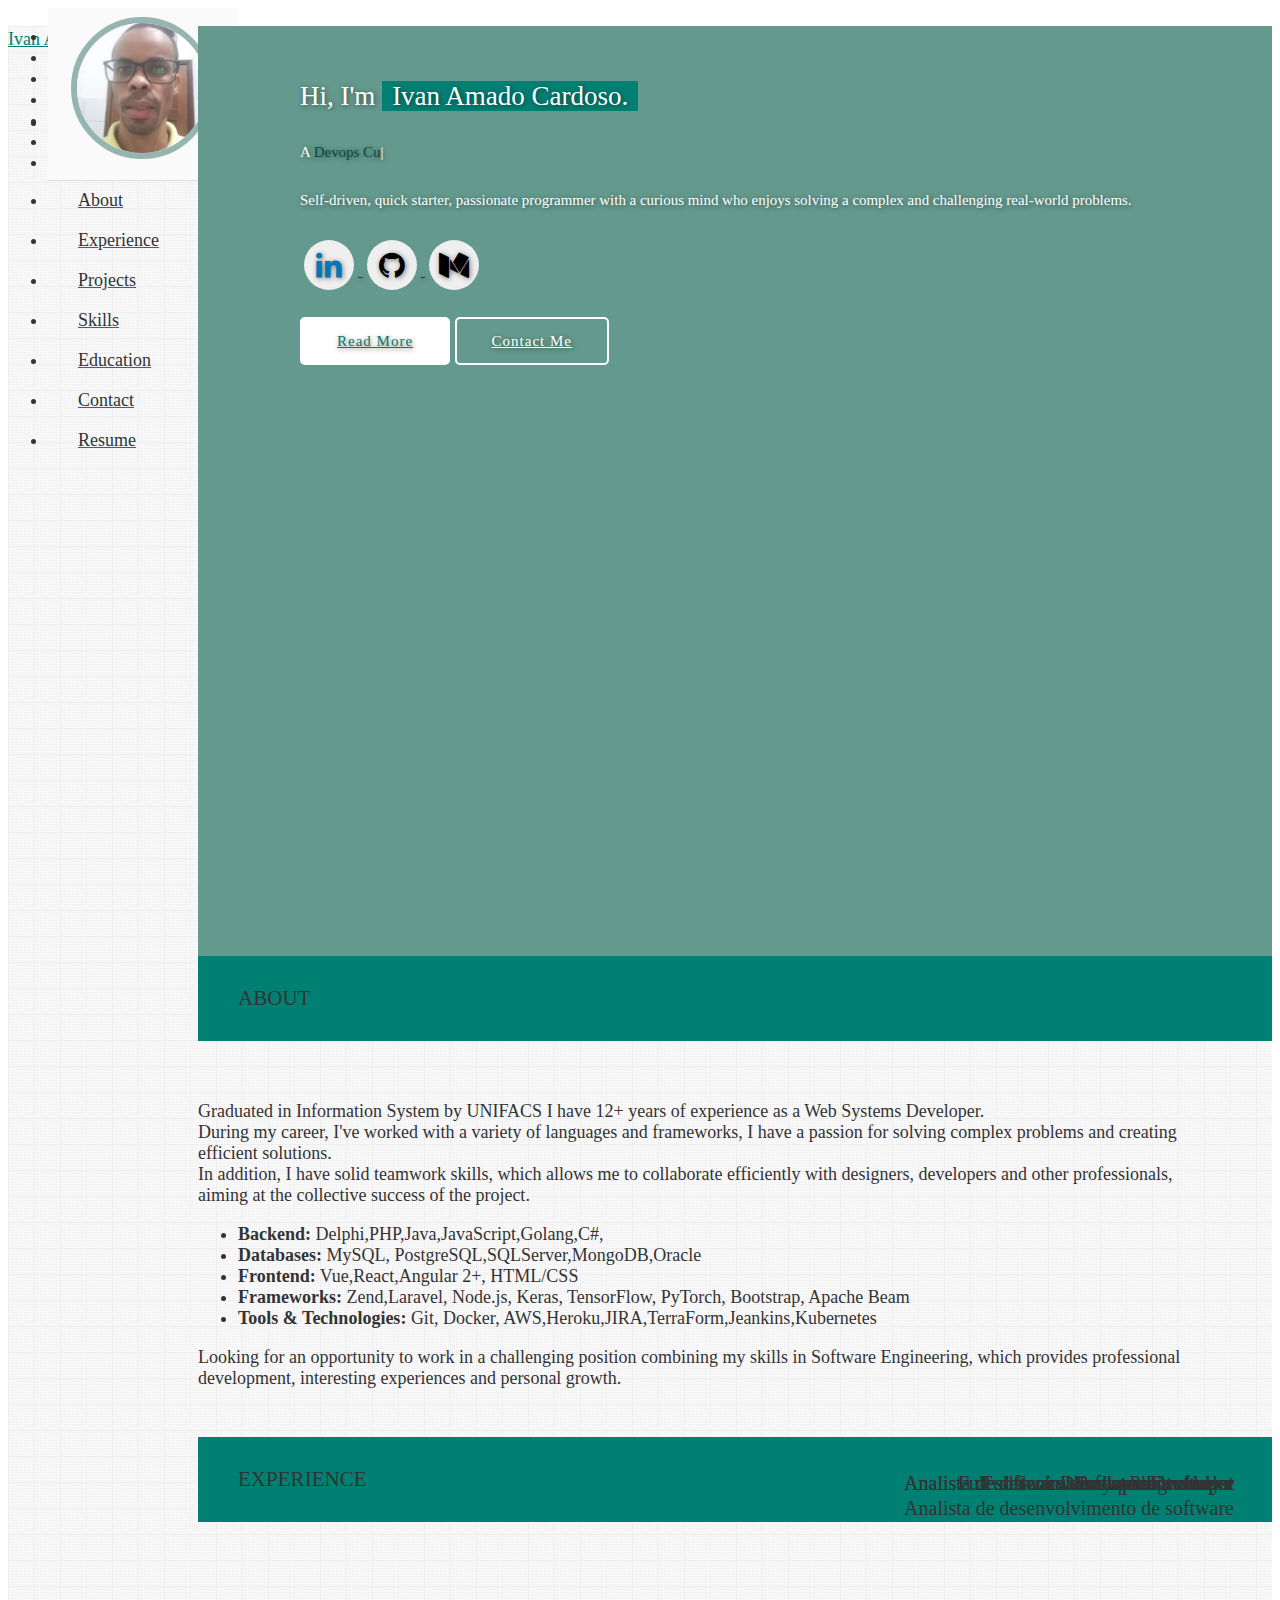
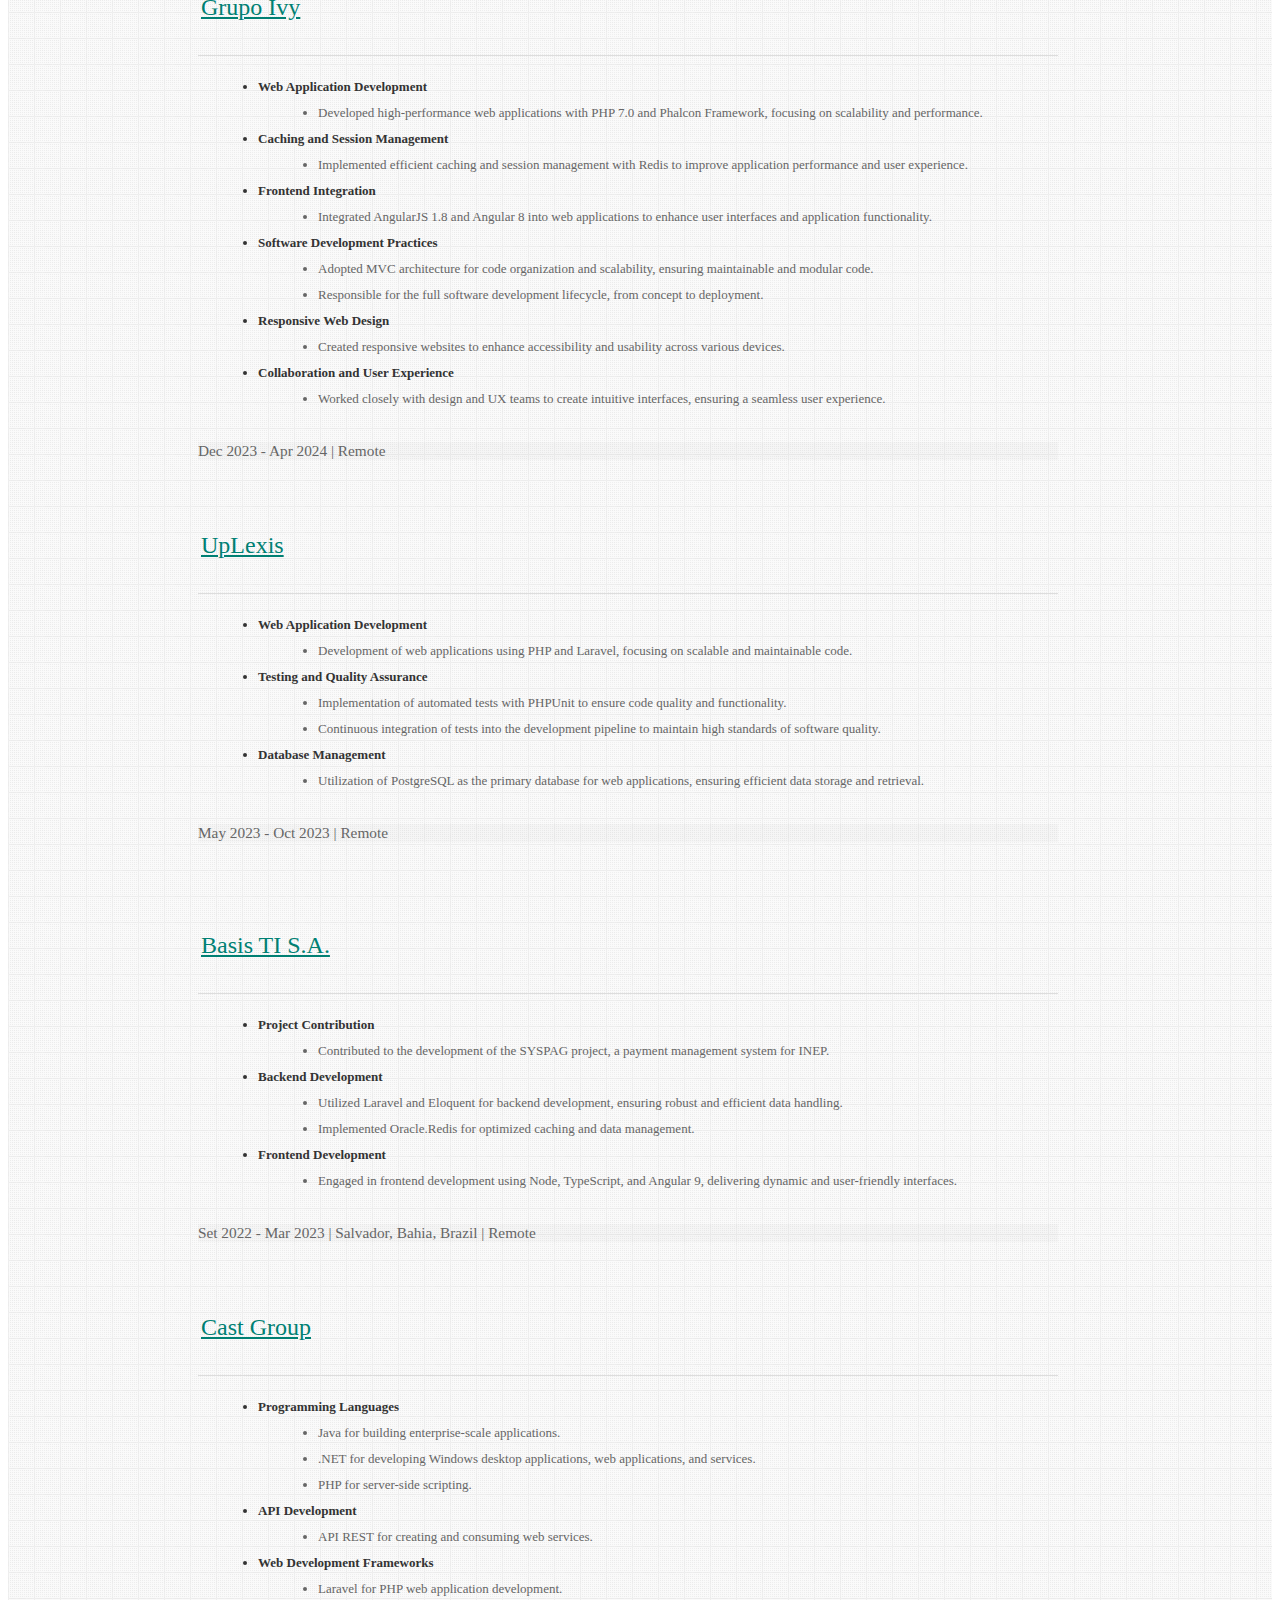
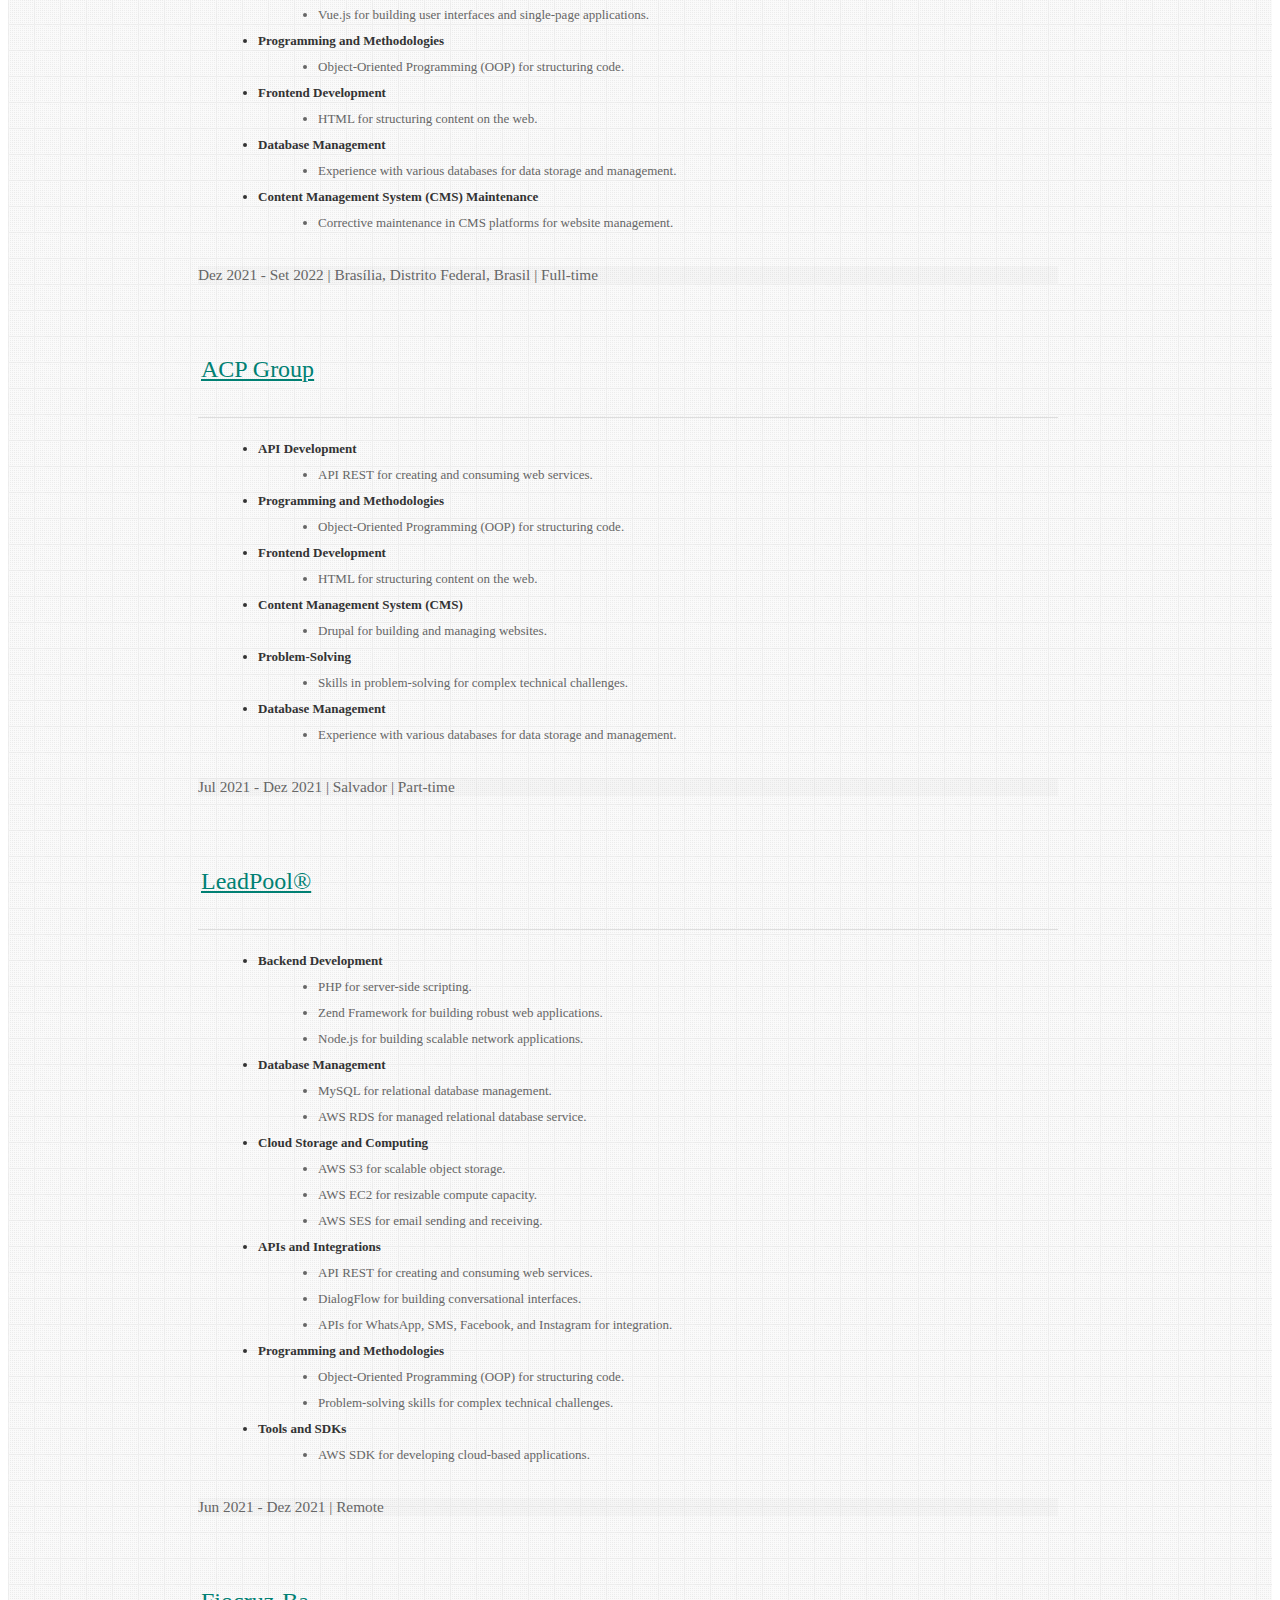
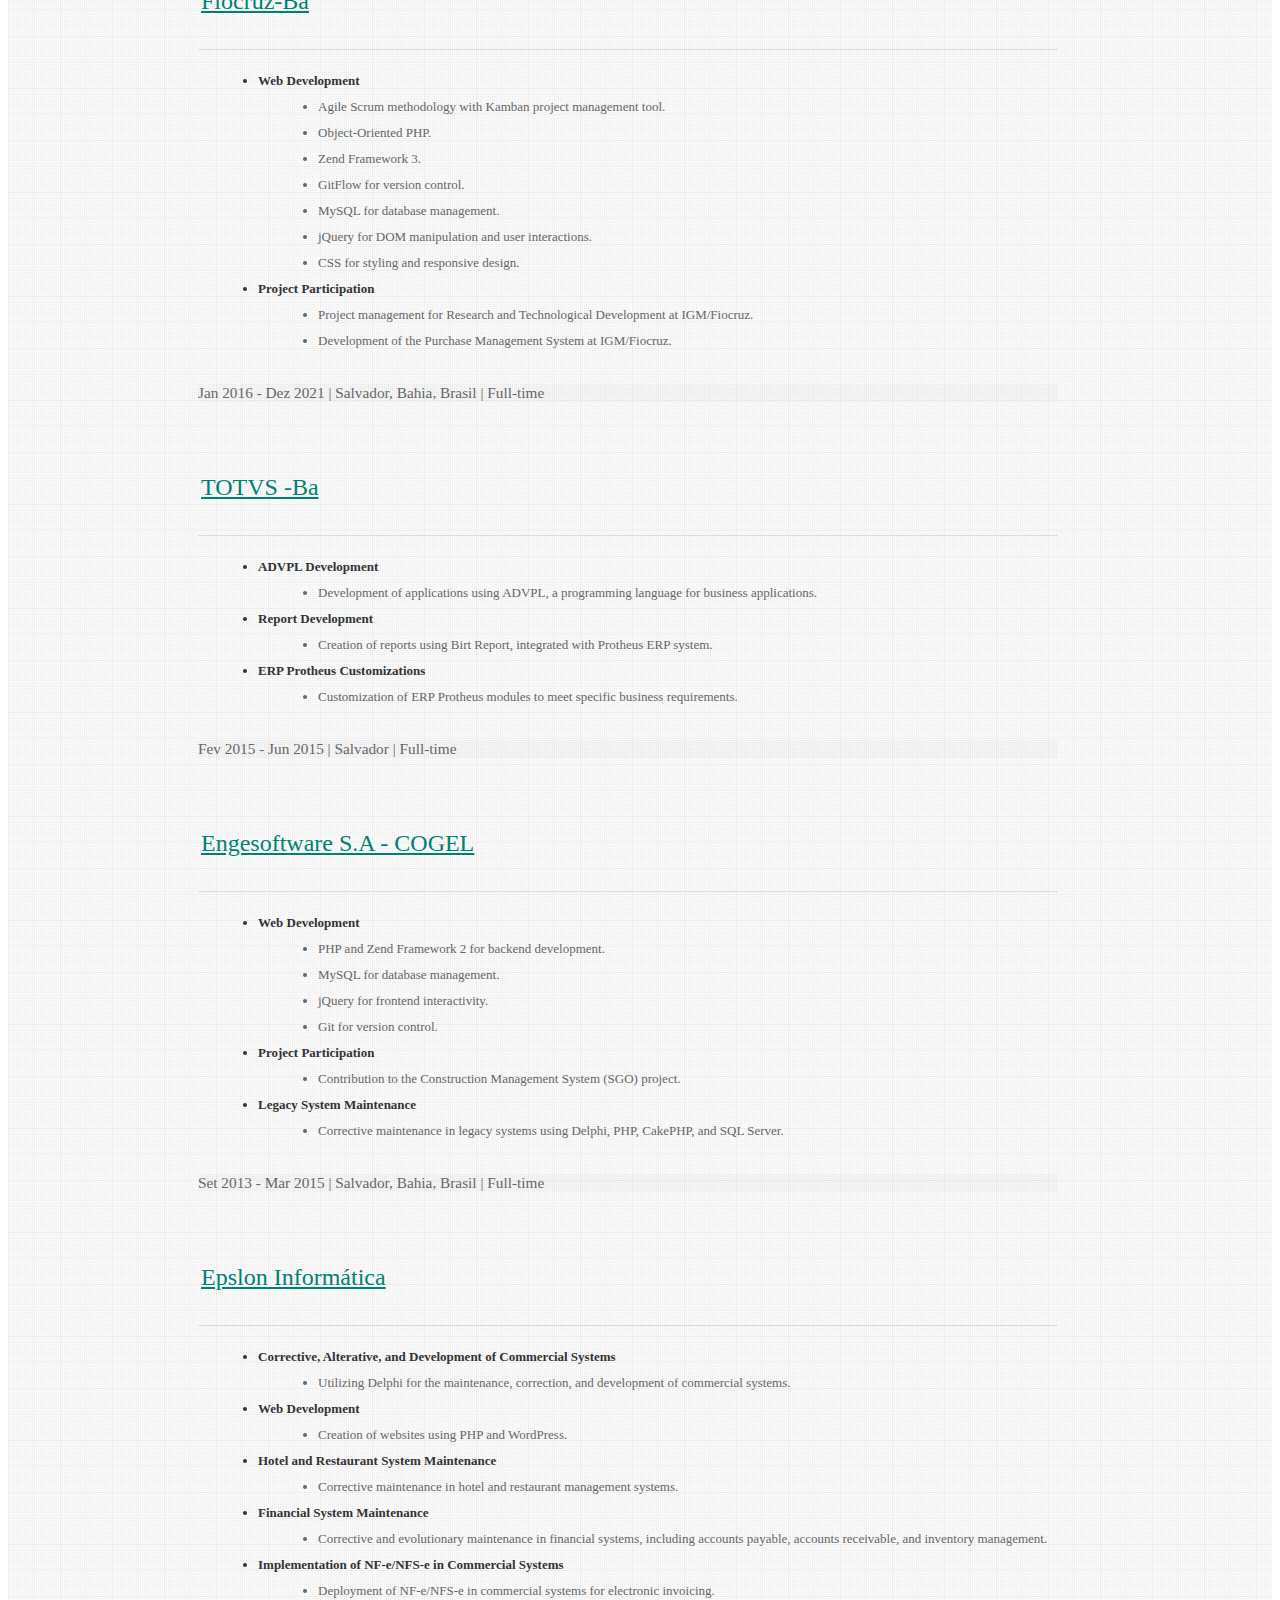
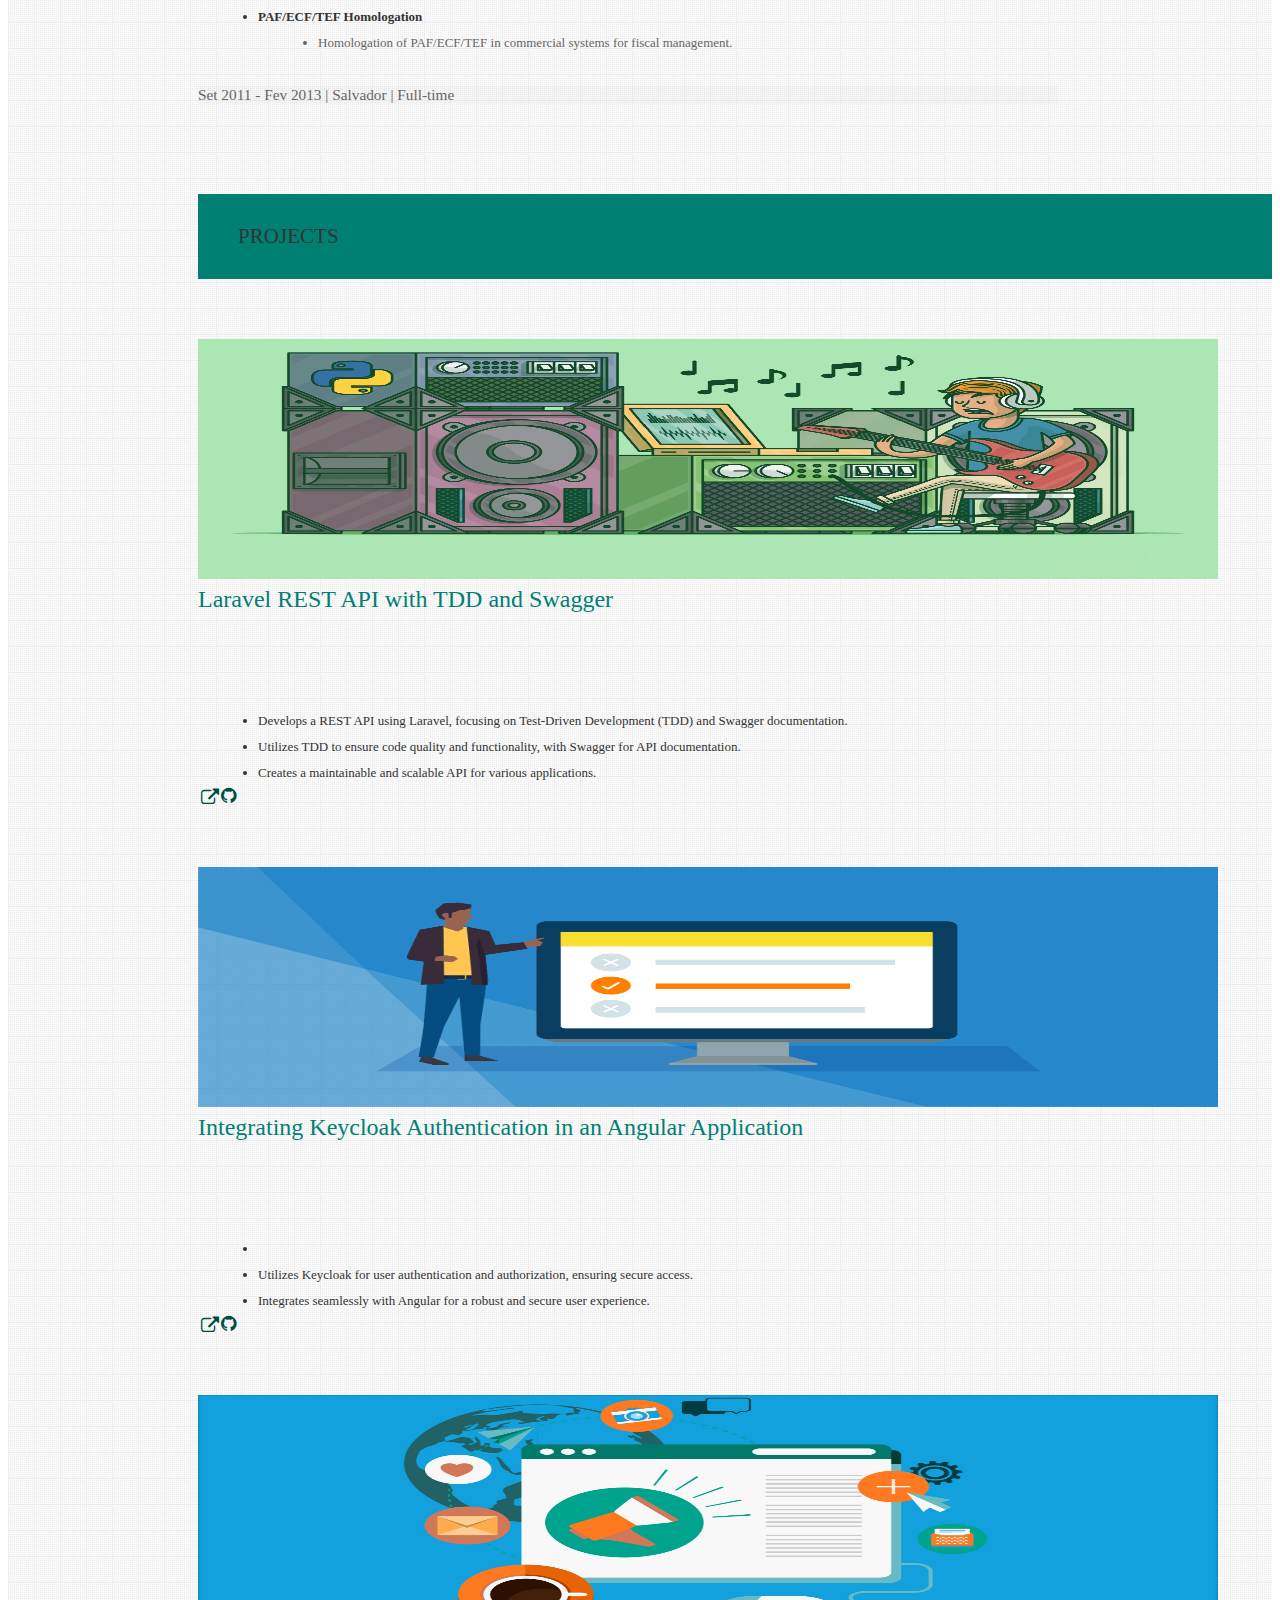
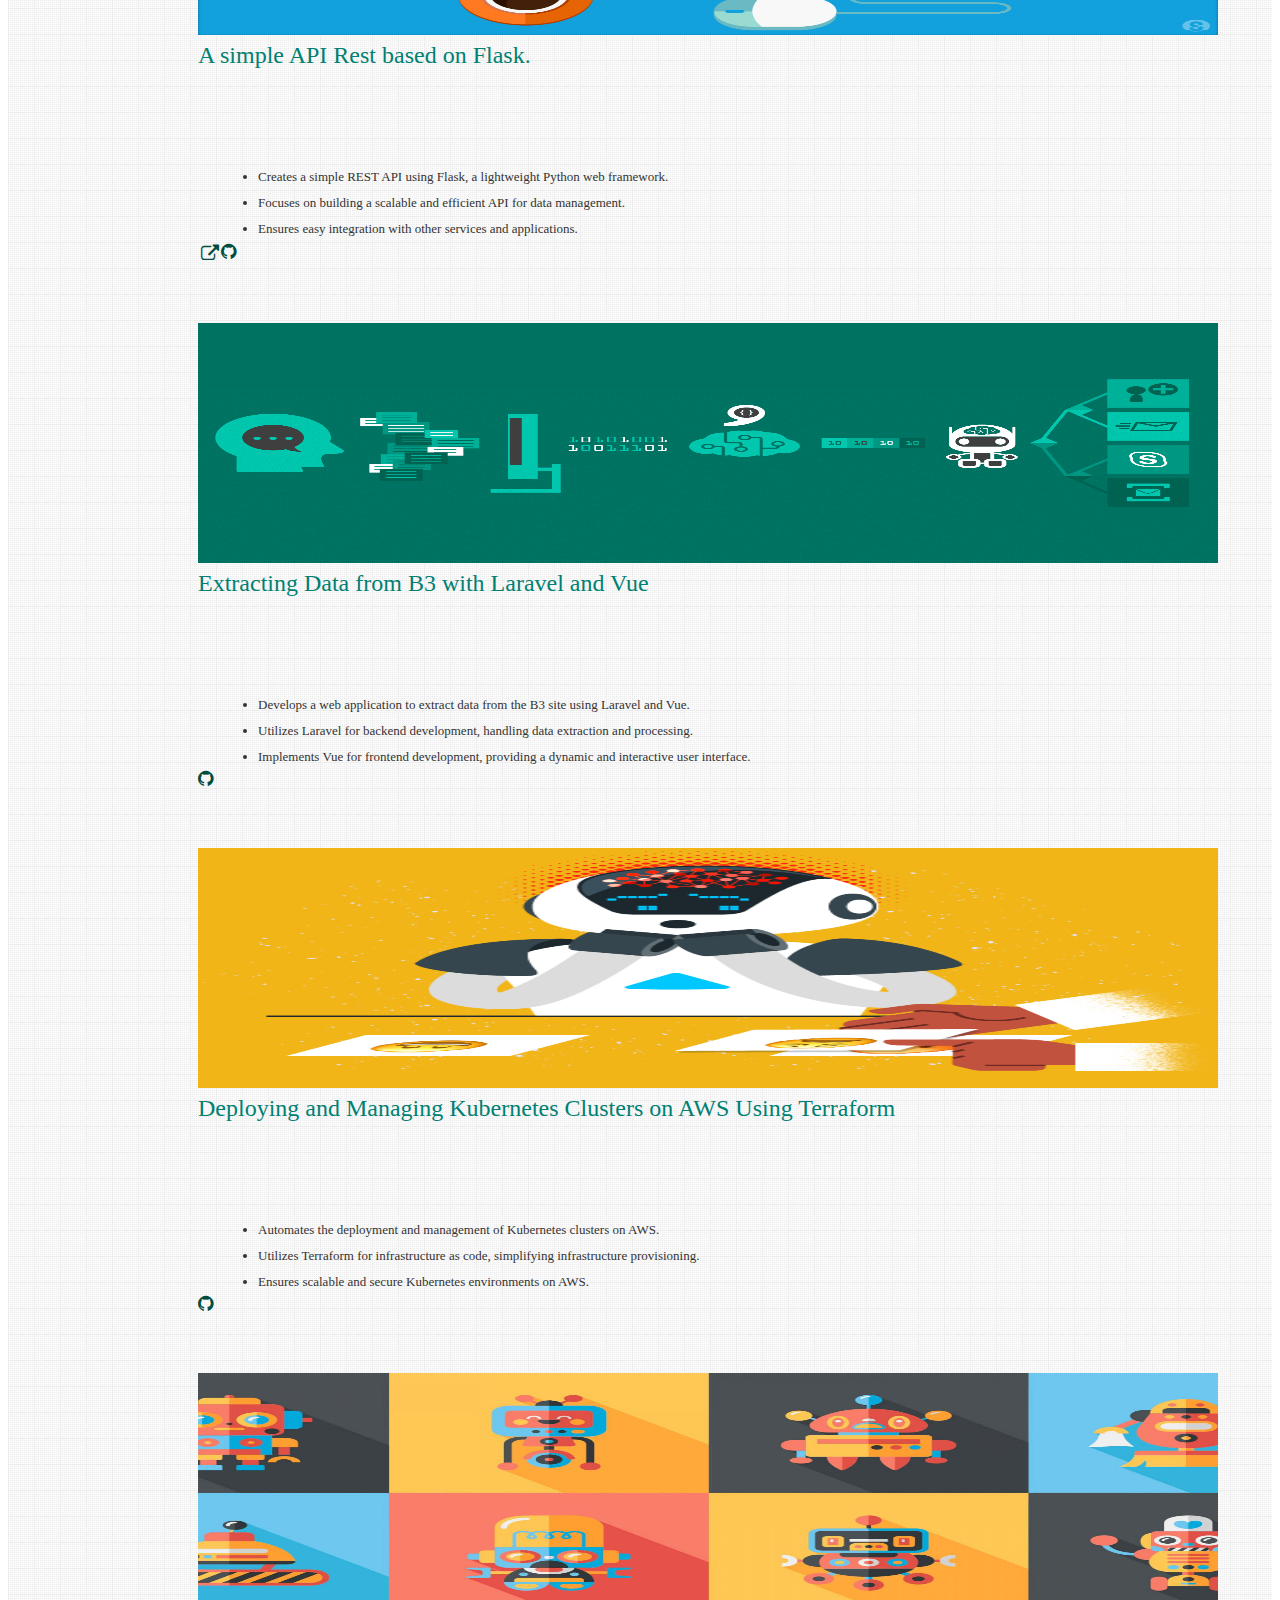
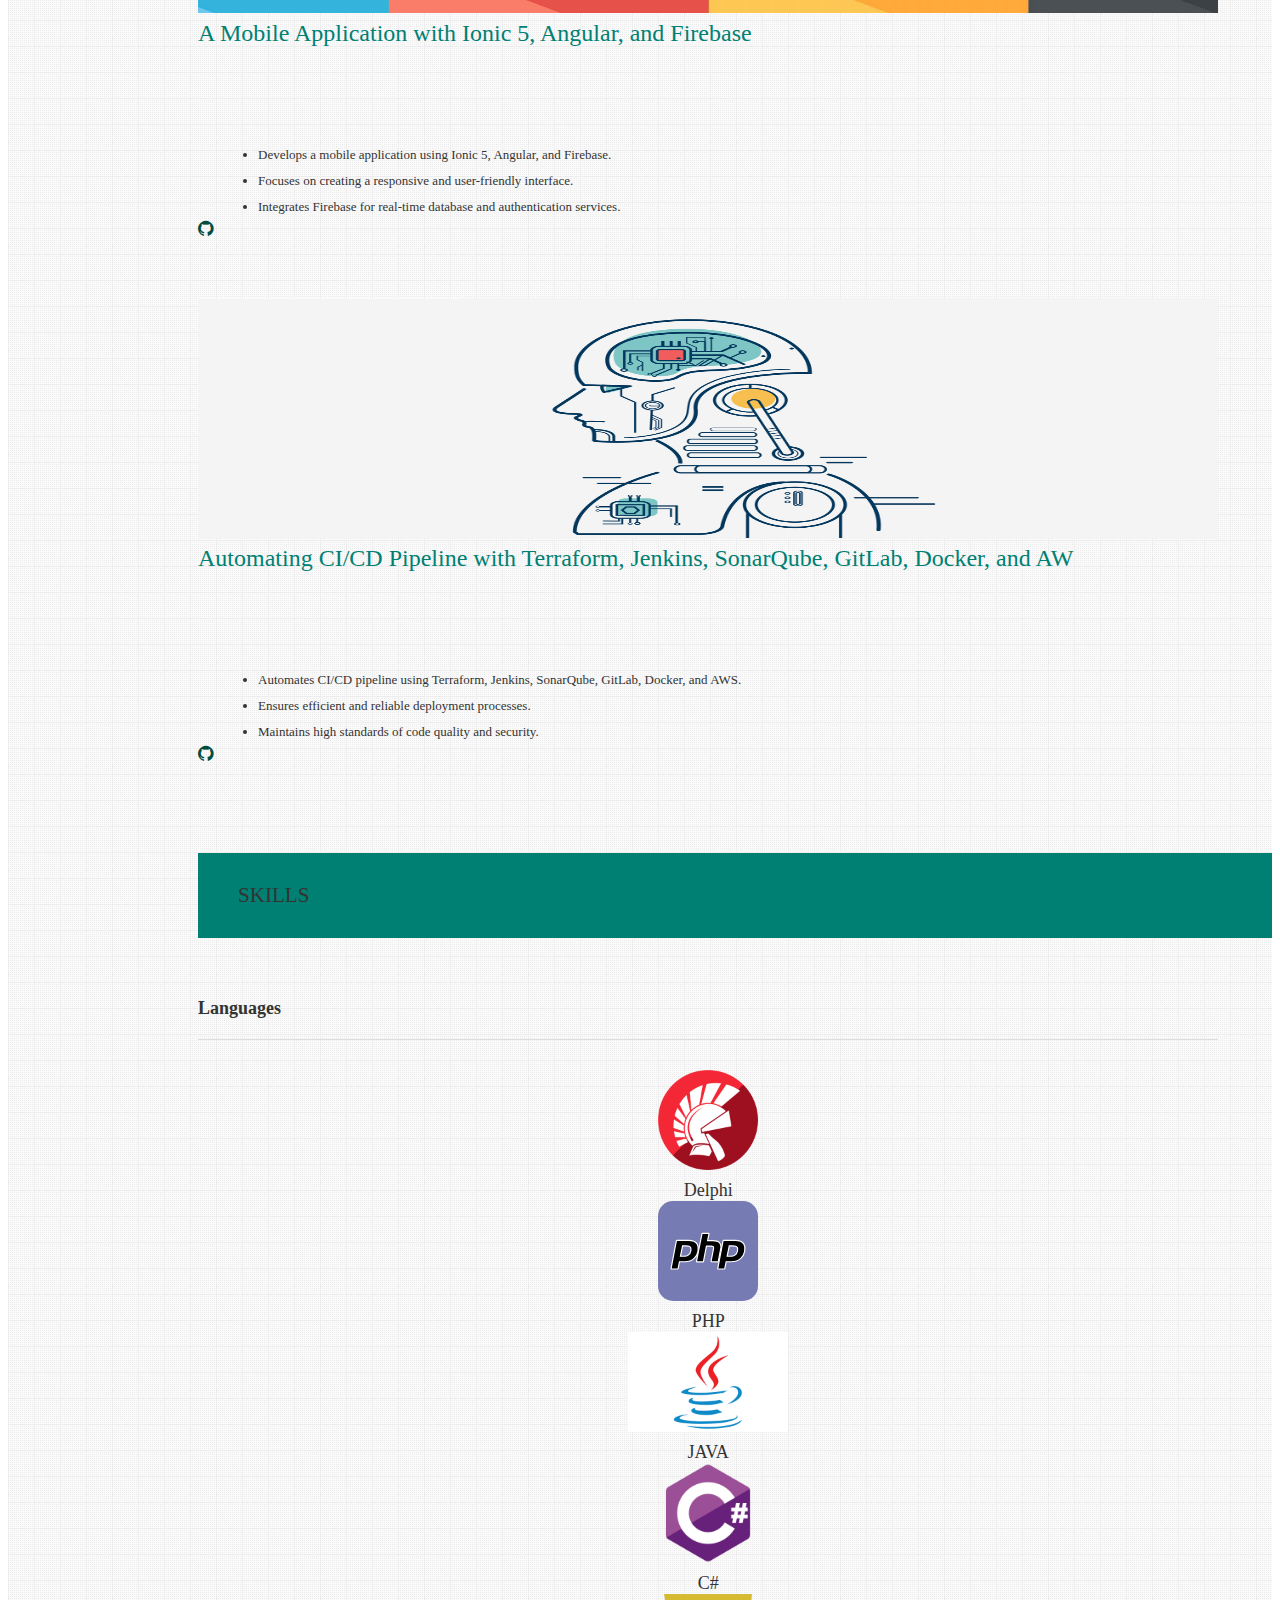
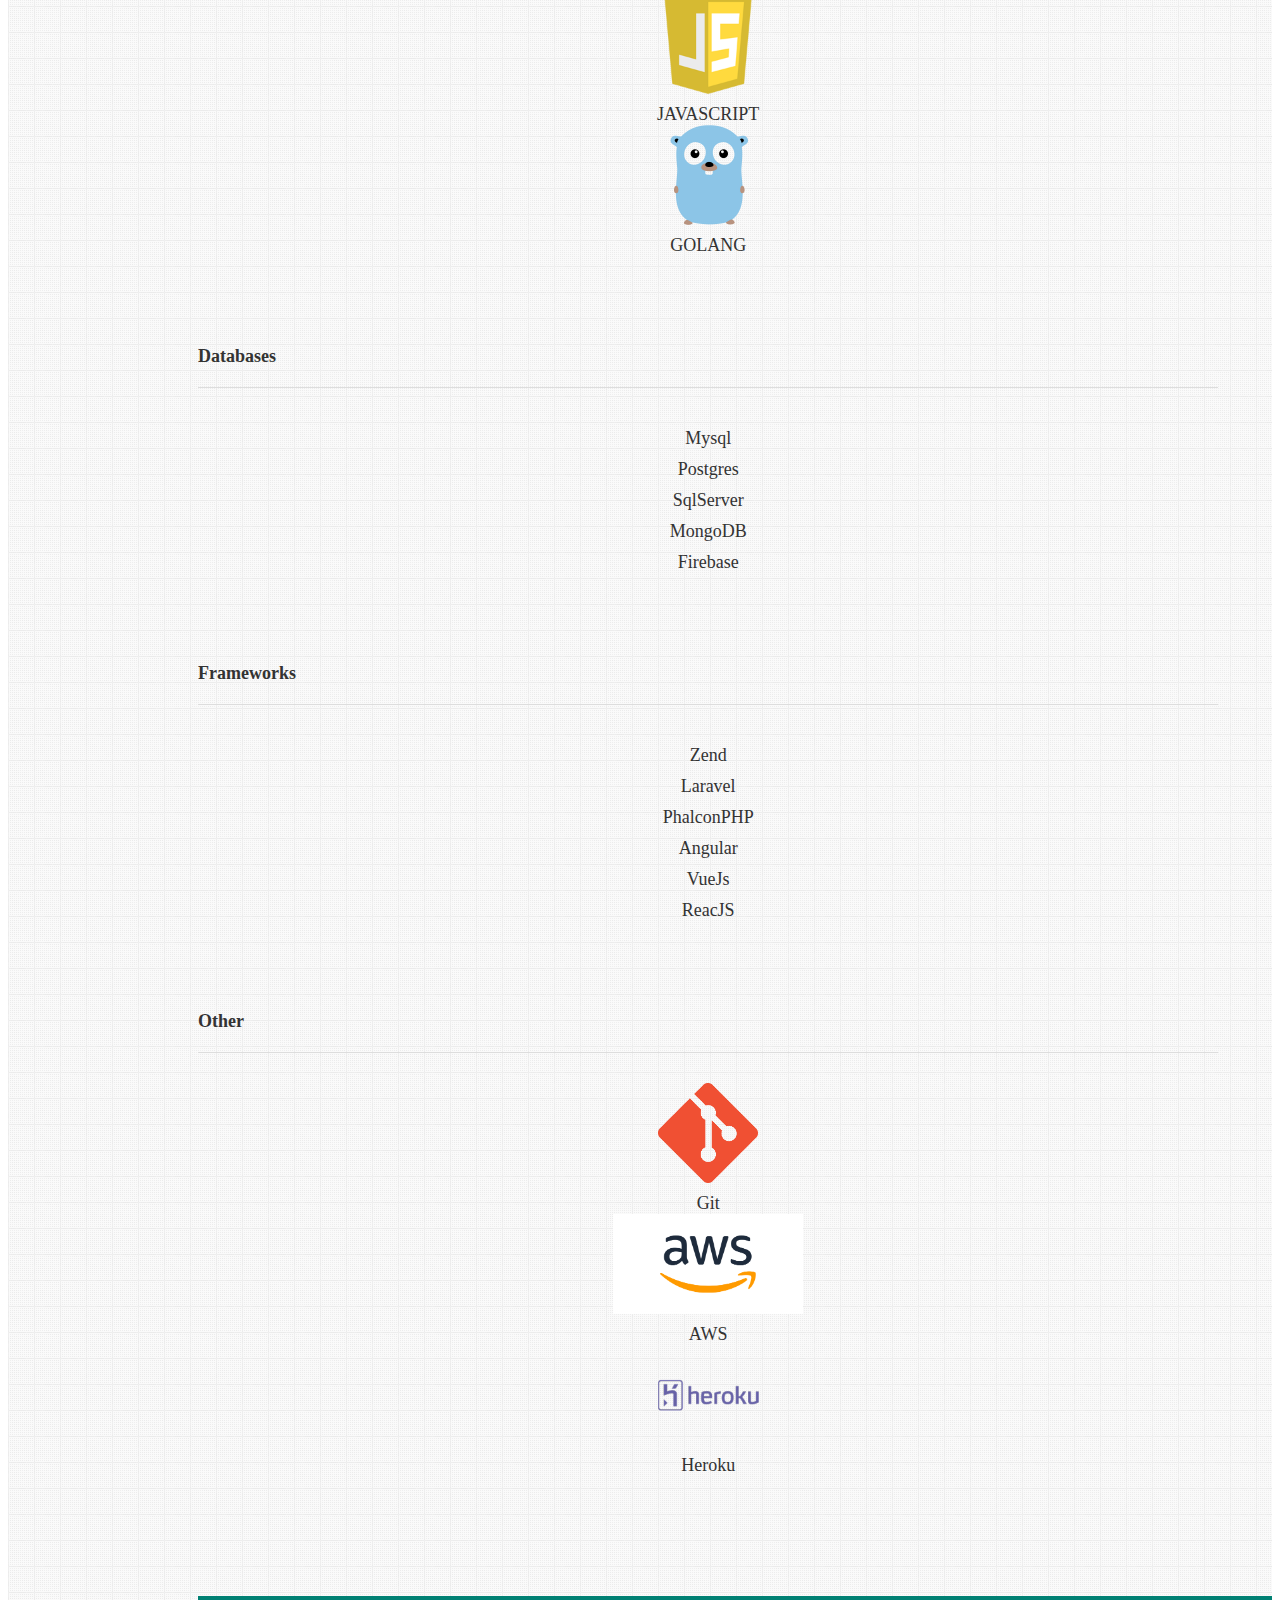
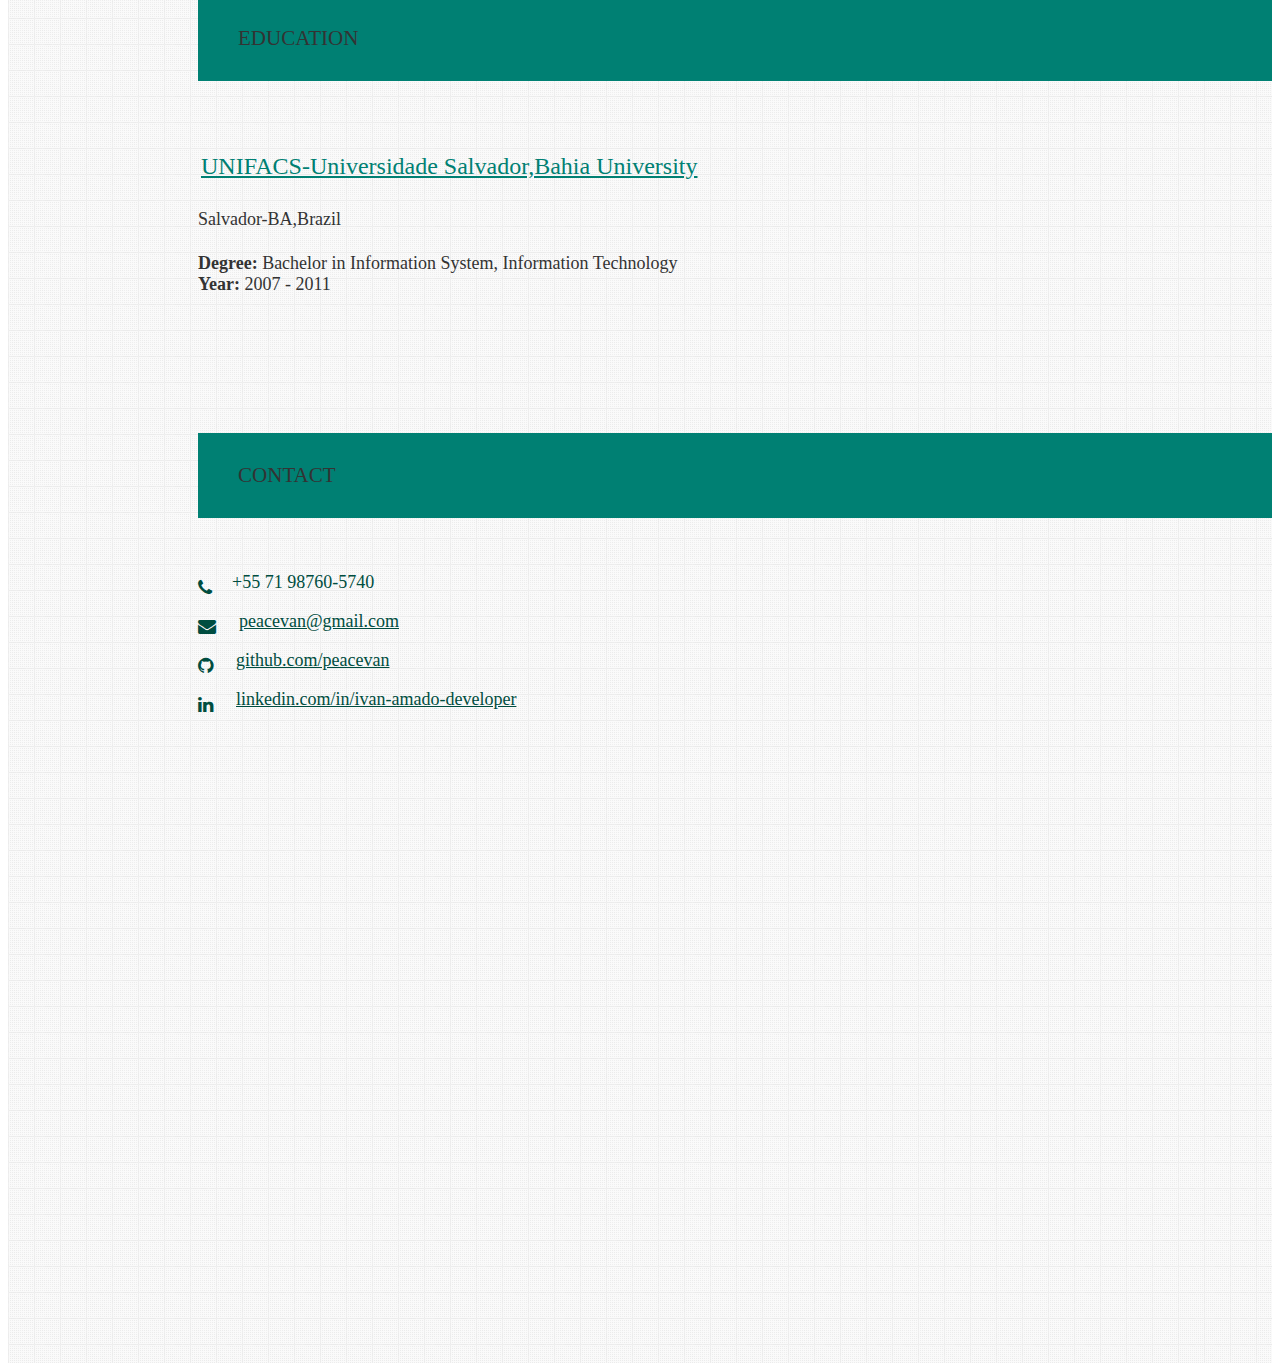
==== commit 1fa075ea: "add resume" ====
--- a/index.html
+++ b/index.html
@@ -147,7 +147,7 @@
         <!-- <a aria-label="Open Varad's resume in a new tab" href="#resume" target="_blank"
           onclick="window.open('https://drive.google.com/file/d/1vYi-bMyIsZPve0x_clxY8xsDtiHiOMd3/view?usp=sharing')"
           class="waves-effect waves-dark teal-text"><i class="mdi-file-folder-open small"></i><span>Resume</span></a> -->
-        <a aria-label="Open Varad's resume in a new tab" href="https://varadbhogayata.github.io/assets/resume/Varad_Bhogayata_Resume.pdf" target="_blank"
+        <a aria-label="Open Varad's resume in a new tab" href="https://varadbhogayata.github.io/assets/resume/curriculo_atual_2024.pdf" target="_blank"
         class="waves-effect waves-dark teal-text"><i class="mdi-file-folder-open small"></i><span>Resume</span></a>  
       </li>
     </ul>
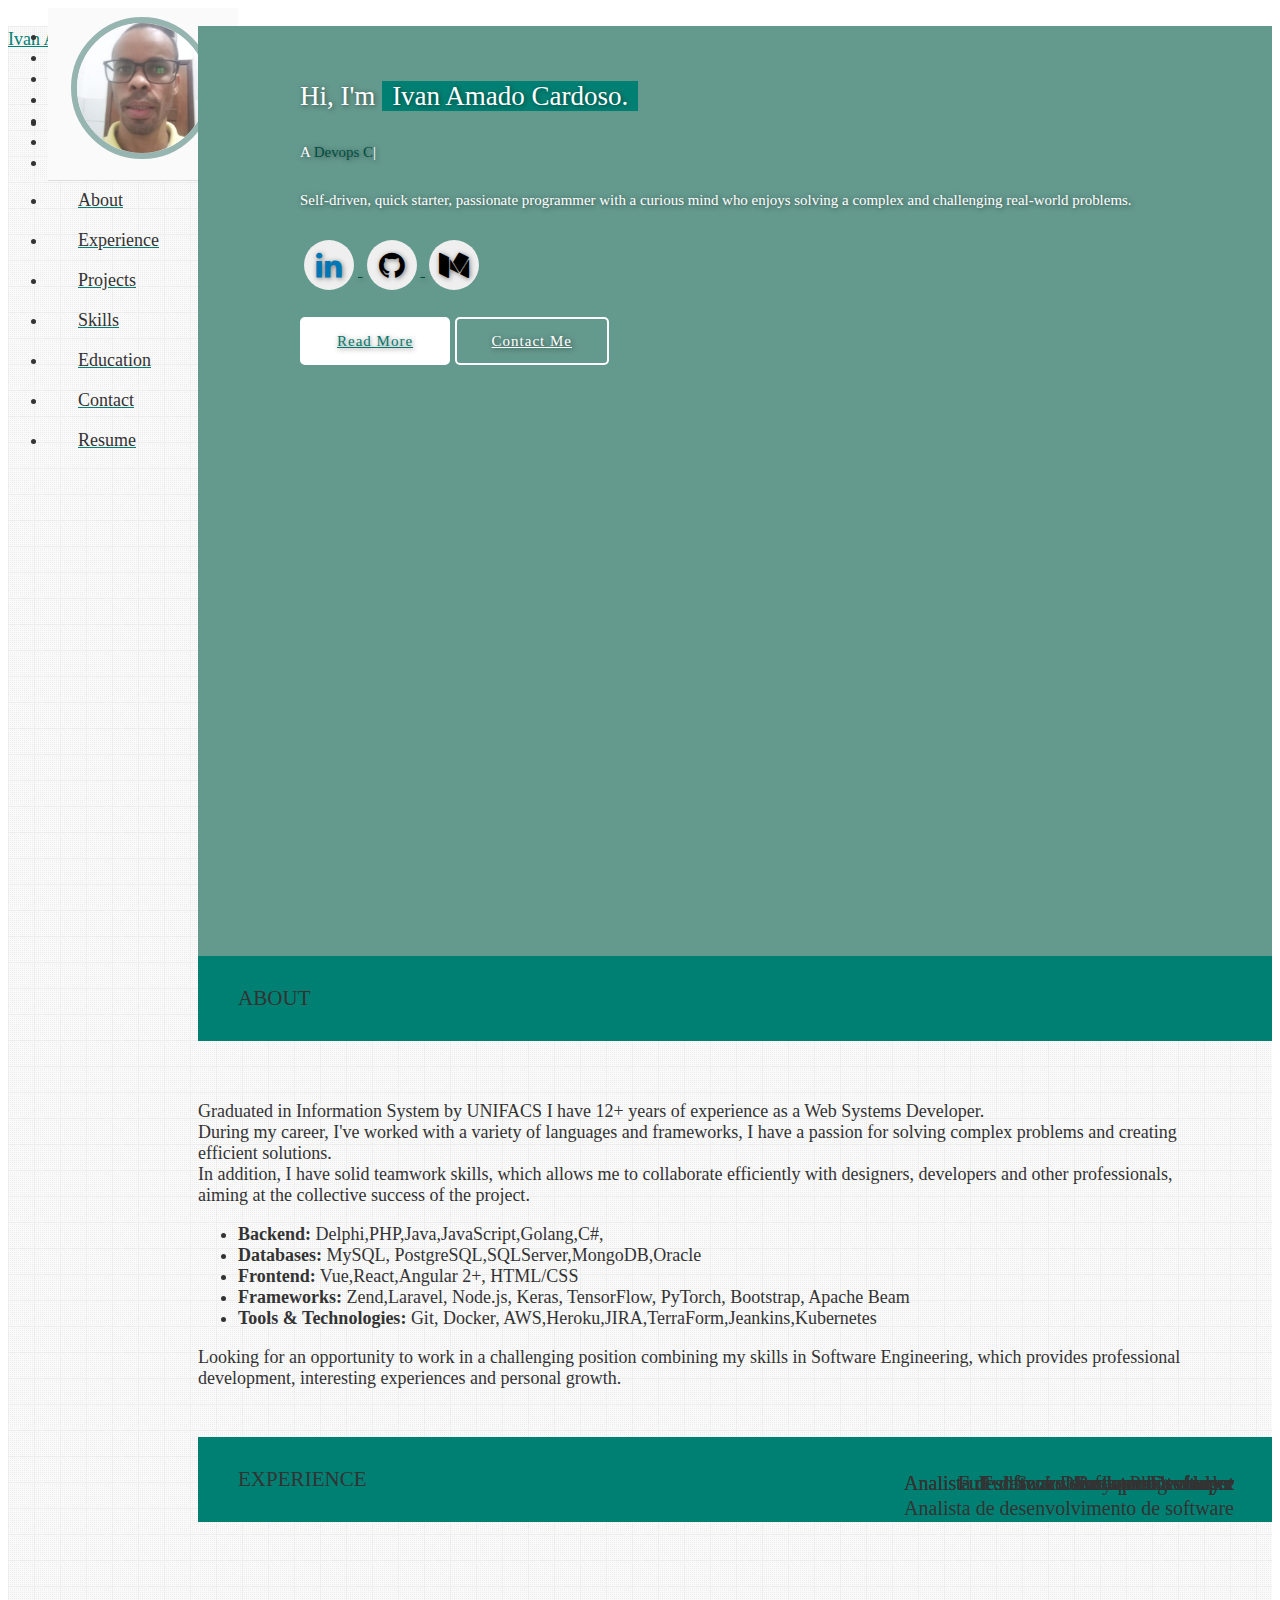
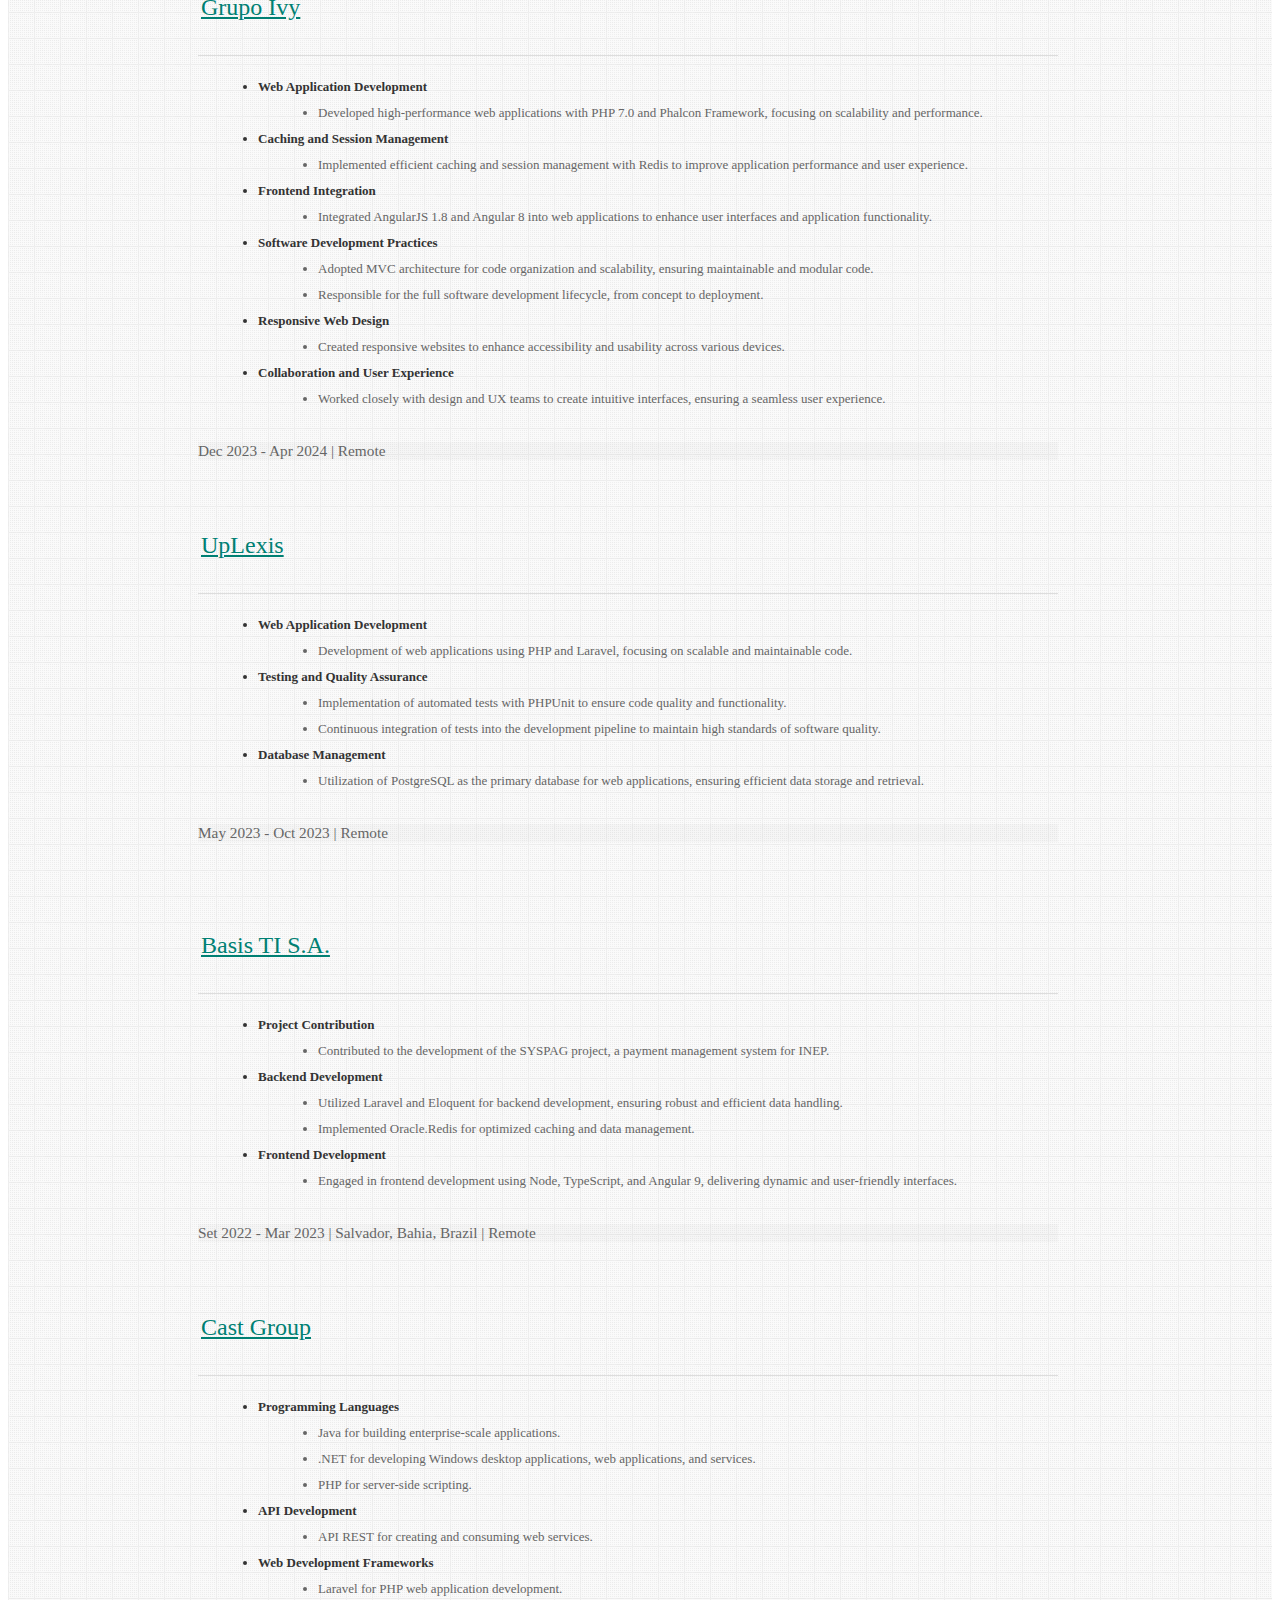
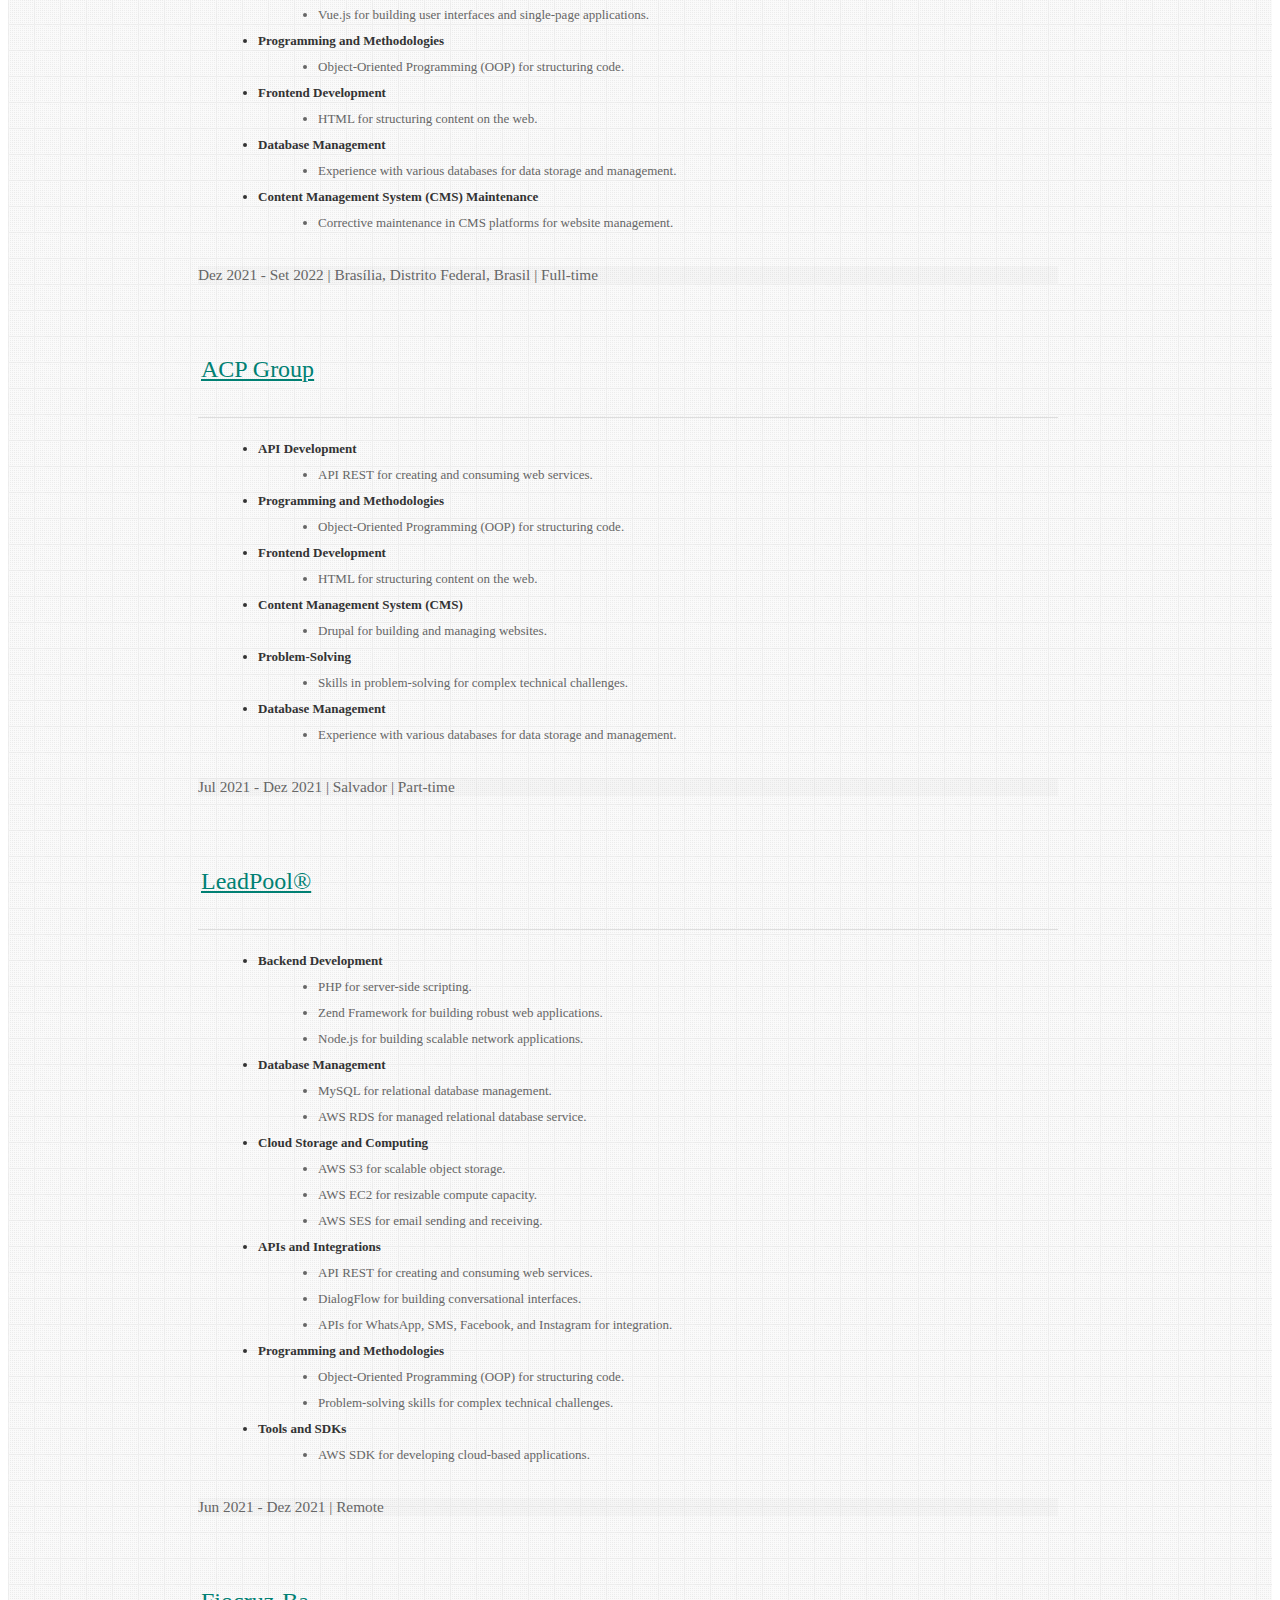
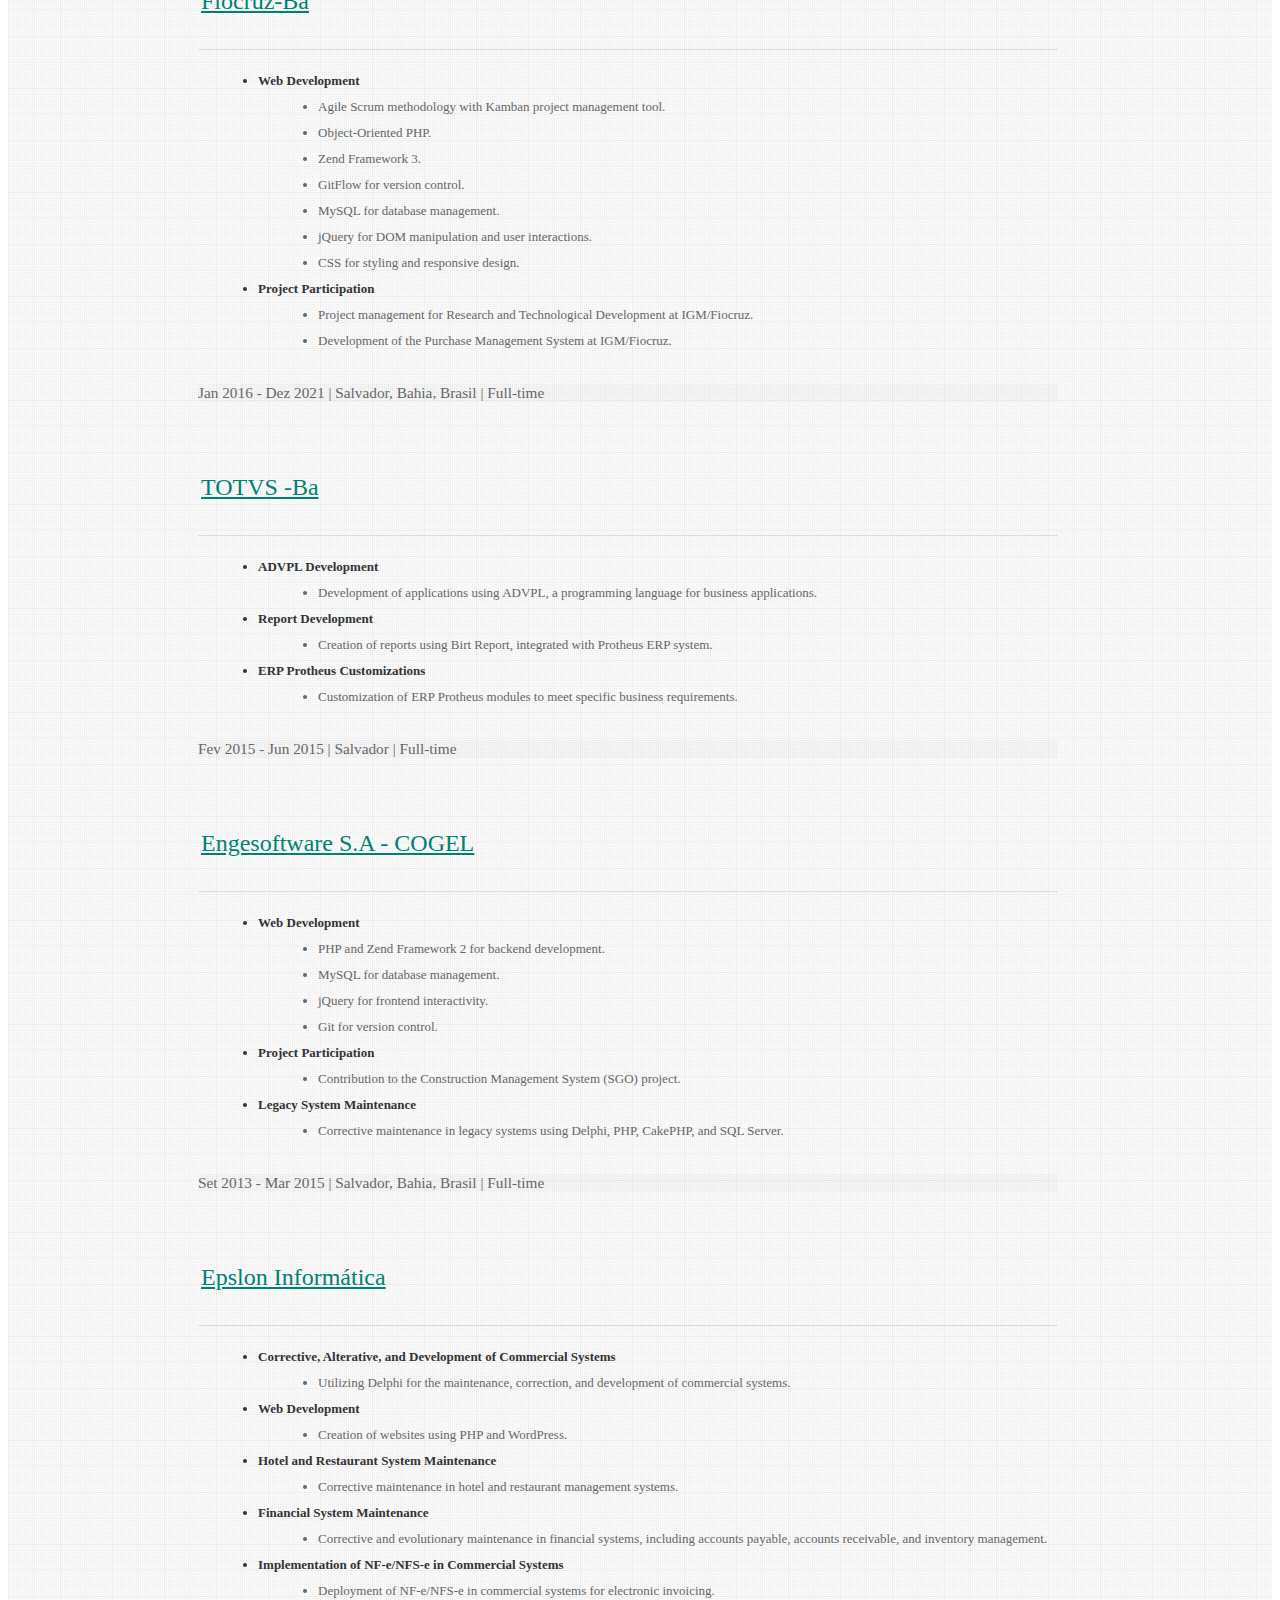
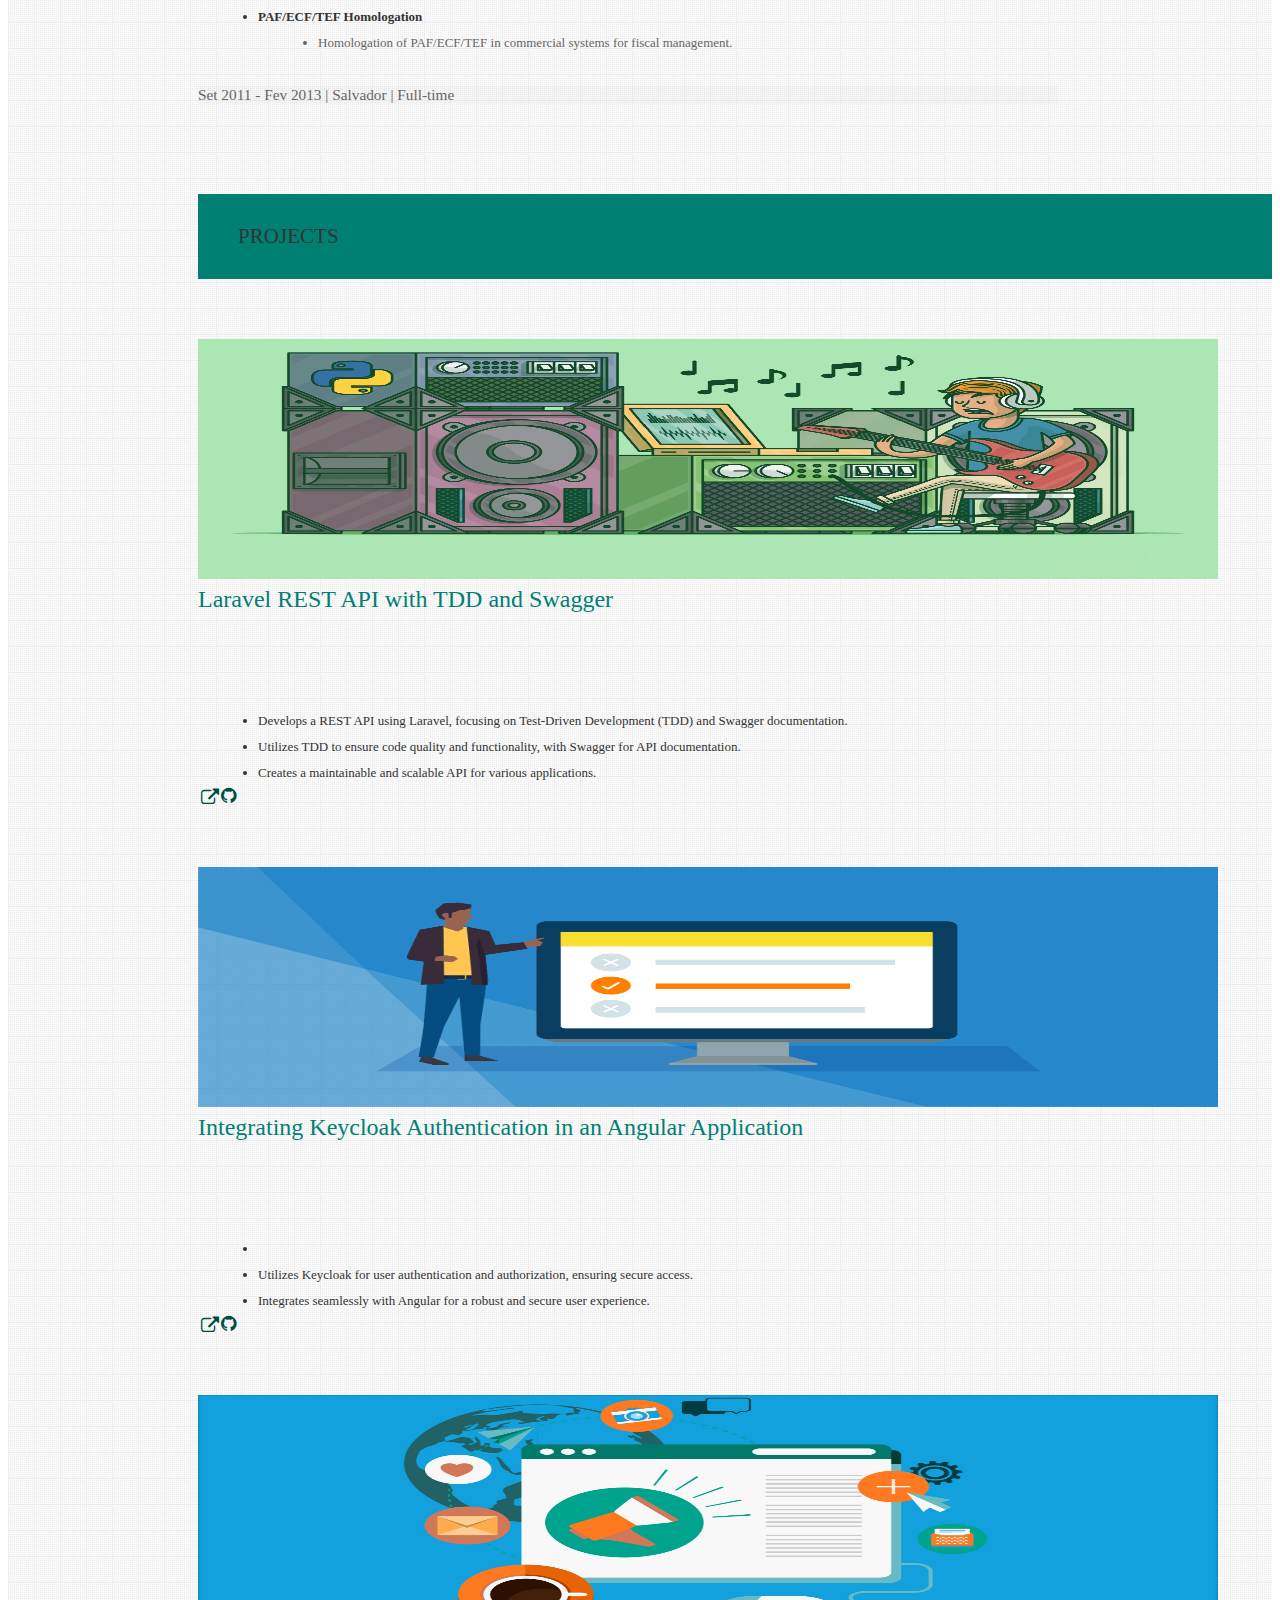
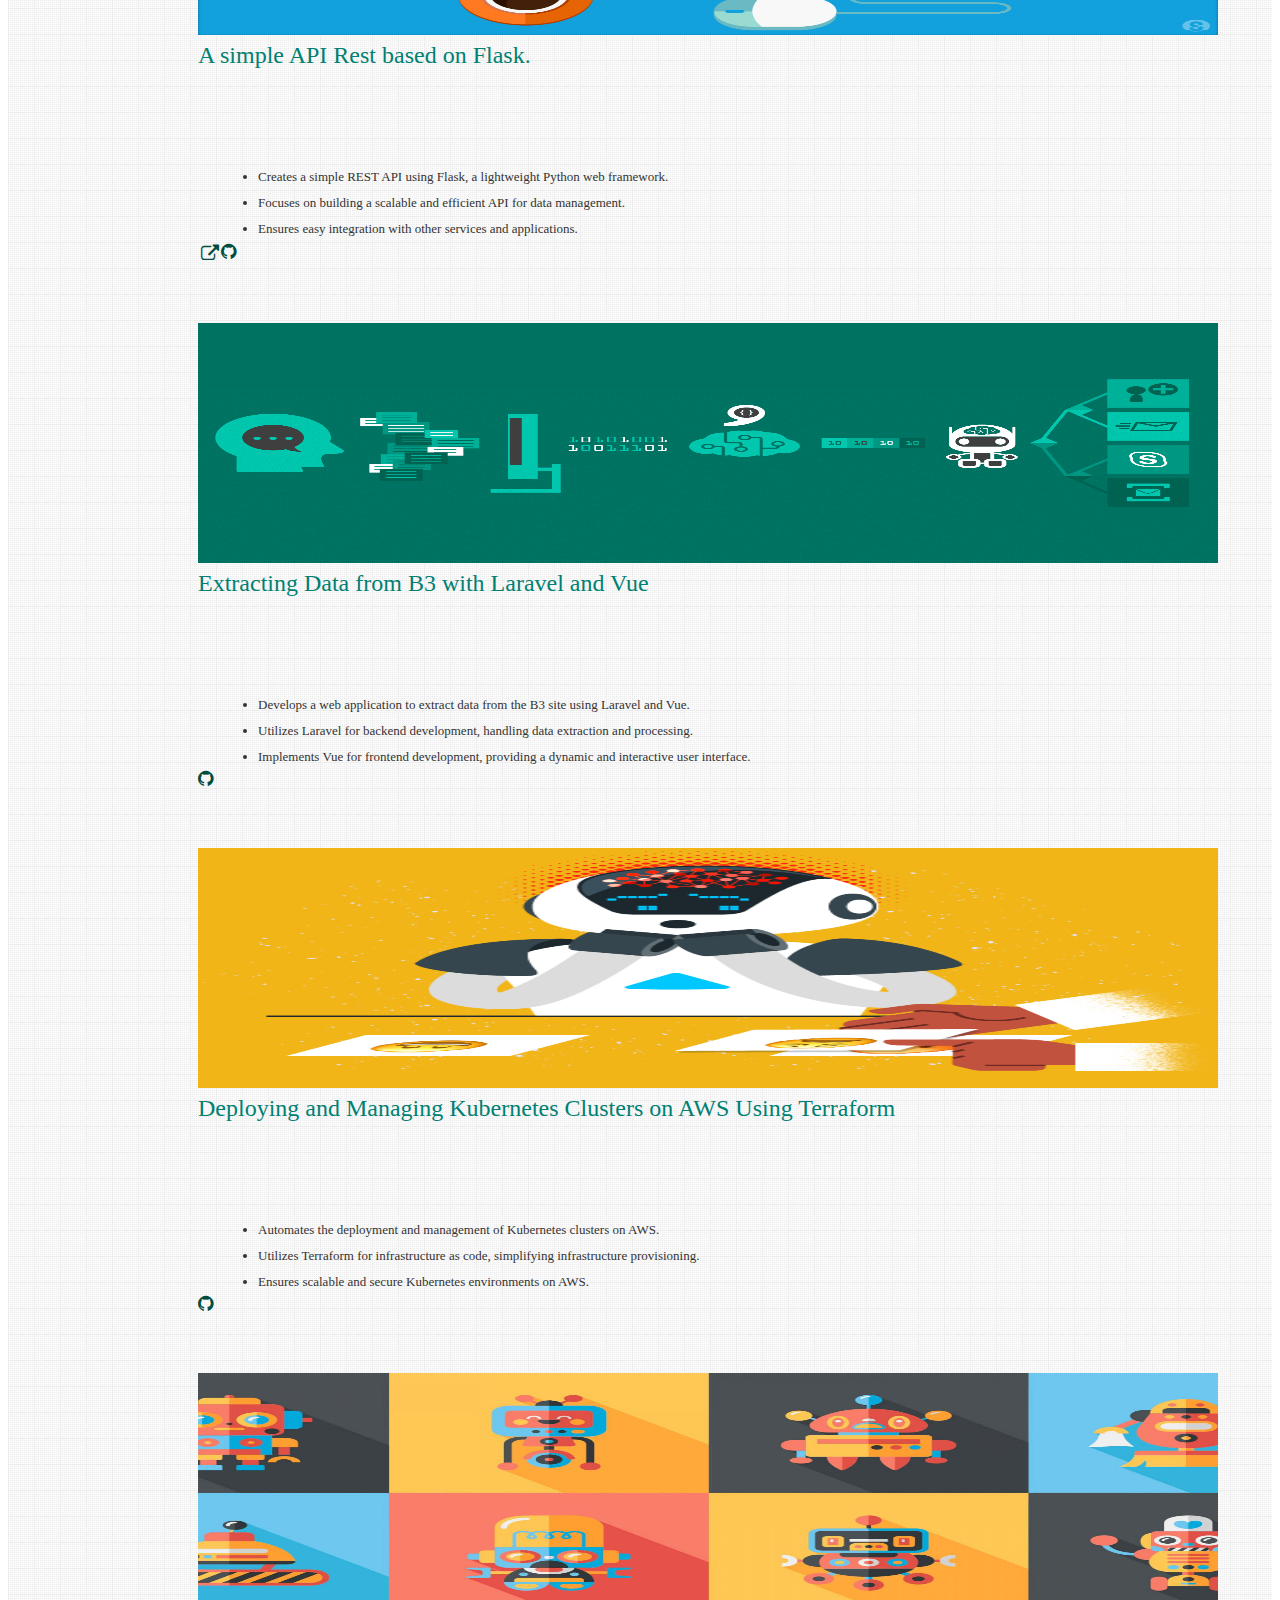
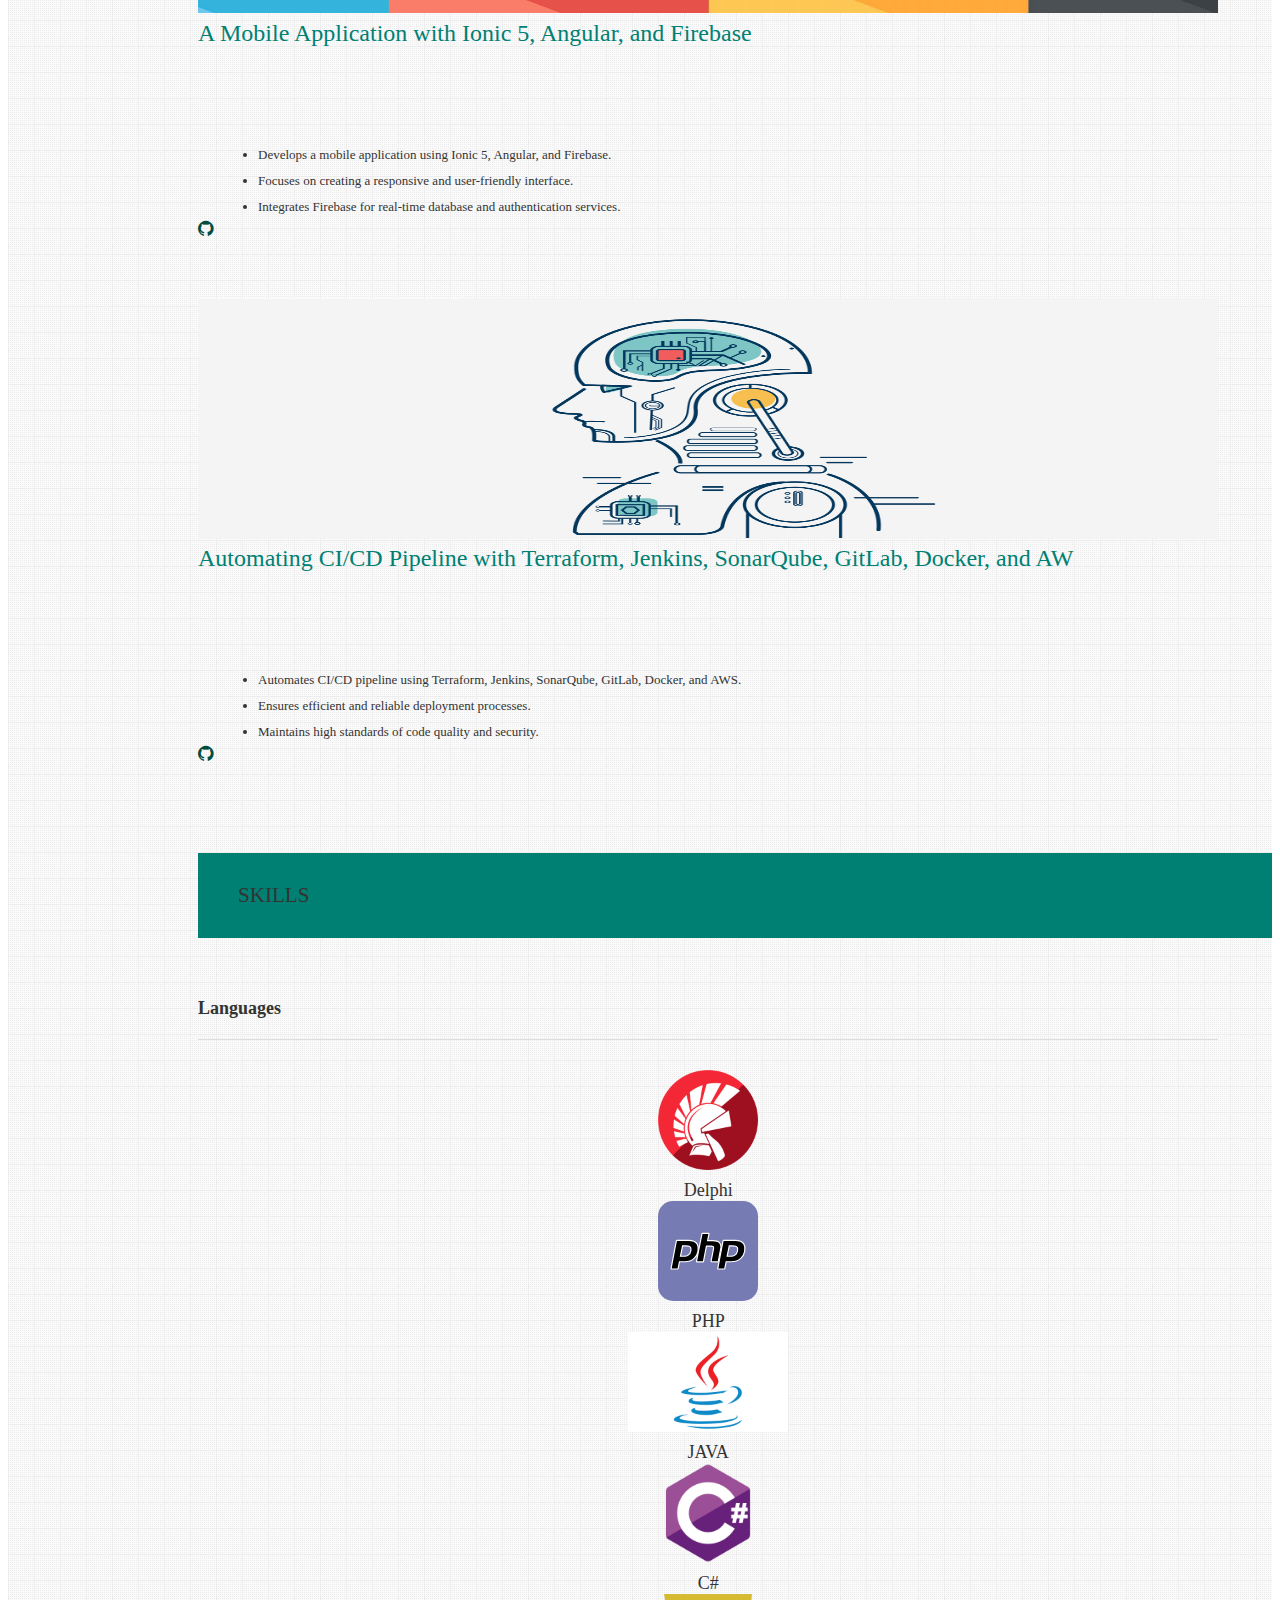
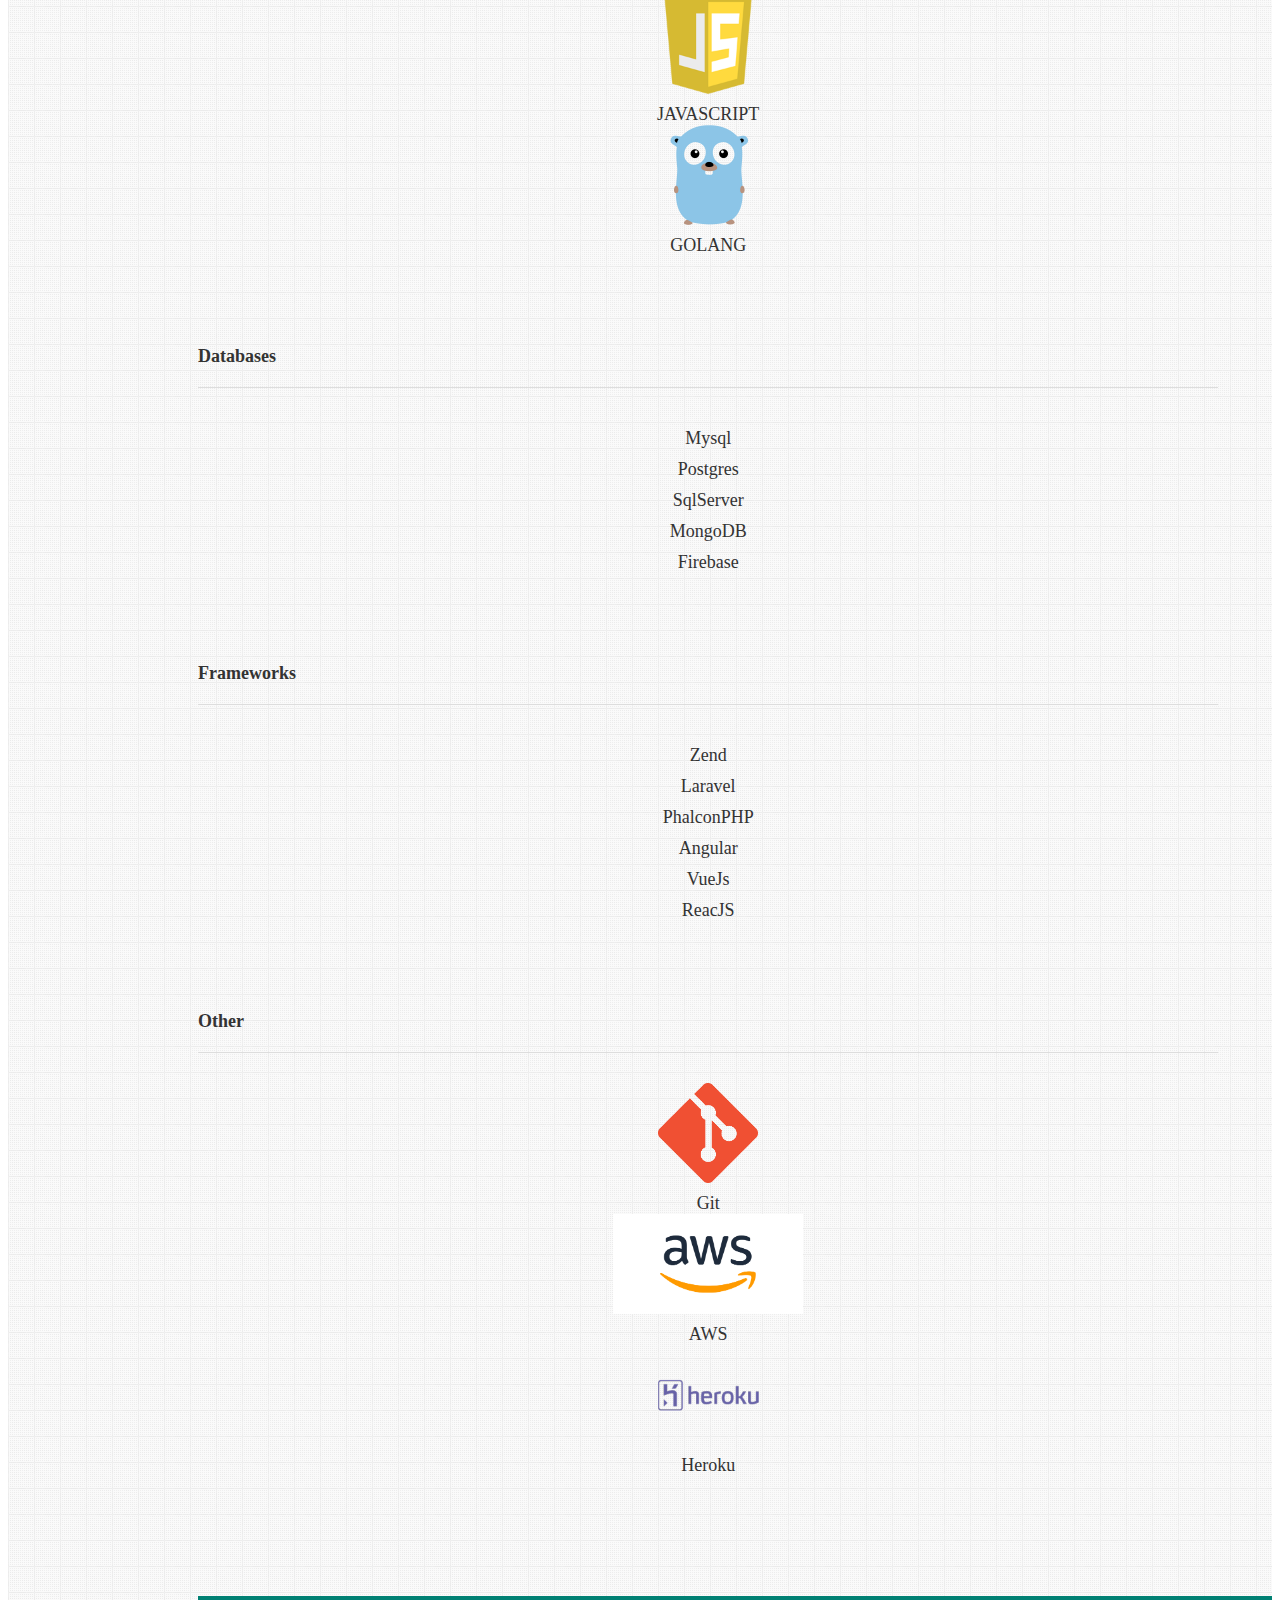
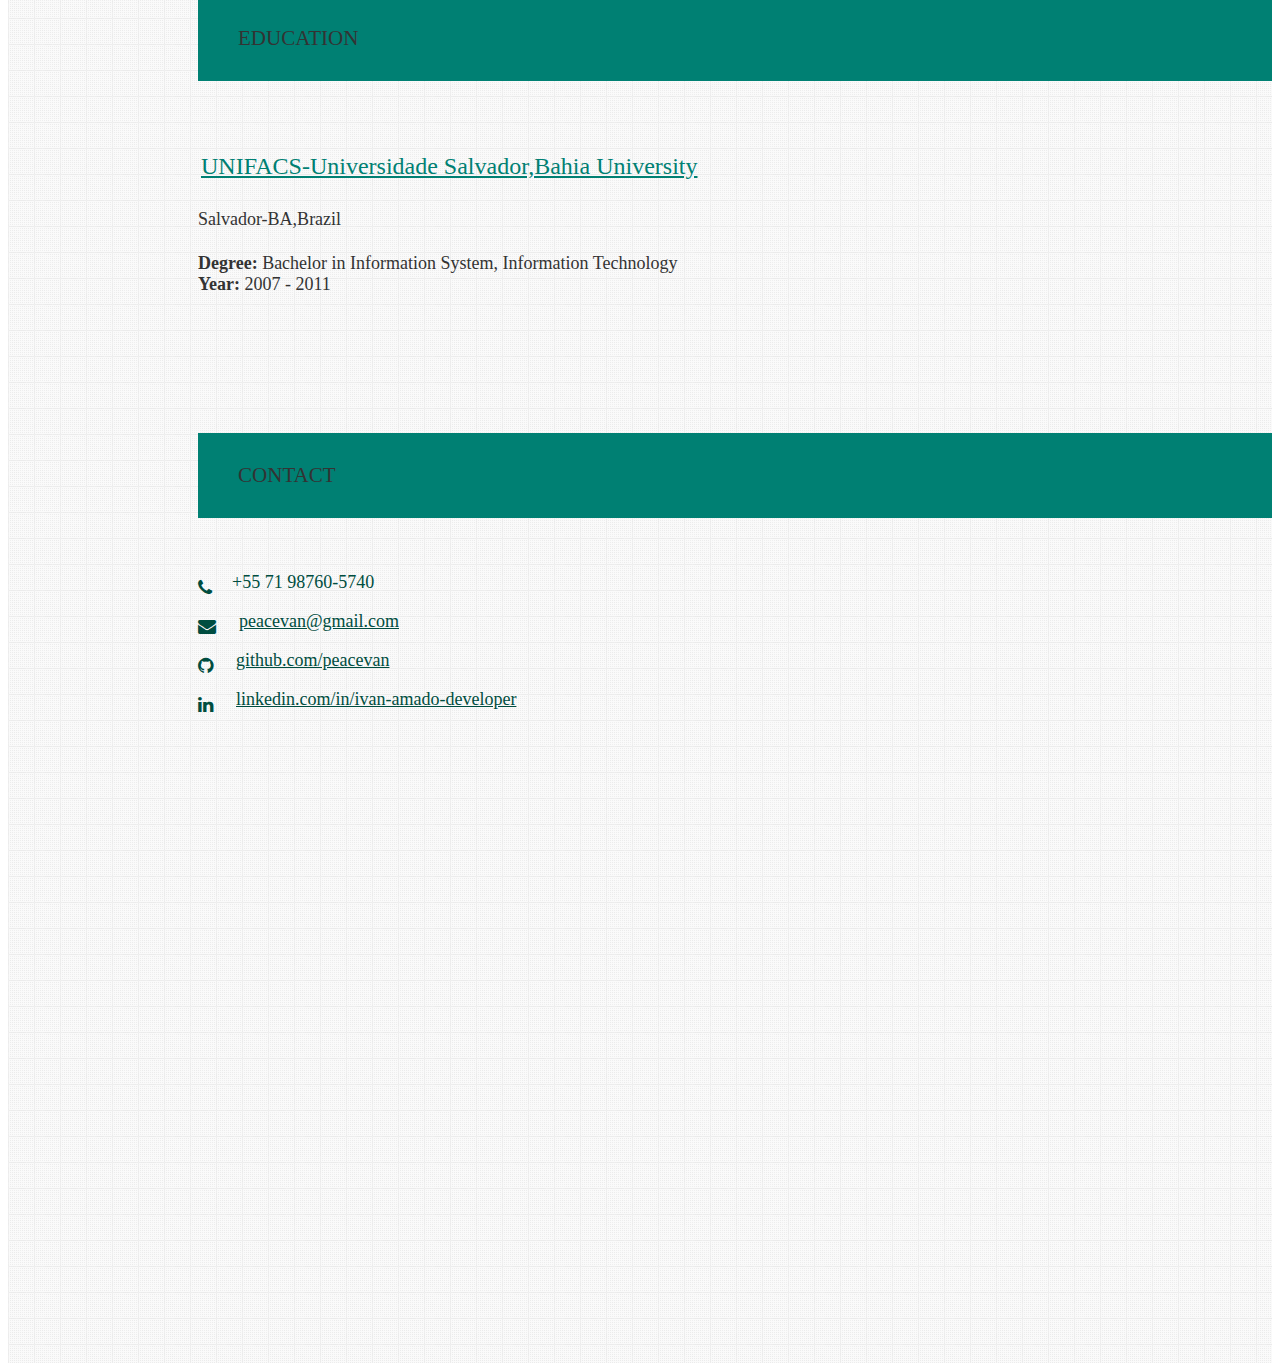
==== commit a1145270: "update url" ====
--- a/index.html
+++ b/index.html
@@ -37,10 +37,10 @@
   <meta property="og:type" content="website" />
   <meta property="og:title" content="Ivan Amado Cardoso | Software Developer" />
   <meta property="og:description" content="Software Developer" />
-  <meta property="og:url" content="https://varadbhogayata.github.io/" />
+  <meta property="og:url" content="https://https://peacevan.github.io/" />
   <meta property="og:site_name" content="Ivan Amado Cardoso | Software Developer" />
-  <meta property="article:publisher" content="https://varadbhogayata.github.io/" />
-  <meta property="og:image" content="https://varadbhogayata.github.io/examples/preview.JPG" />
+  <meta property="article:publisher" content="https://https://peacevan.github.io/" />
+  <meta property="og:image" content="https://https://peacevan.github.io/examples/preview.JPG" />
   <!-- Twitter -->
   <meta name="twitter:card" content="summary" />
   <meta name="twitter:site" content="@varad_bhogayata" />
@@ -147,7 +147,7 @@
         <!-- <a aria-label="Open Varad's resume in a new tab" href="#resume" target="_blank"
           onclick="window.open('https://drive.google.com/file/d/1vYi-bMyIsZPve0x_clxY8xsDtiHiOMd3/view?usp=sharing')"
           class="waves-effect waves-dark teal-text"><i class="mdi-file-folder-open small"></i><span>Resume</span></a> -->
-        <a aria-label="Open Varad's resume in a new tab" href="https://varadbhogayata.github.io/assets/resume/curriculo_atual_2024.pdf" target="_blank"
+        <a aria-label="Open Varad's resume in a new tab" href="https://https://peacevan.github.io/assets/resume/curriculo_atual_2024.pdf" target="_blank"
         class="waves-effect waves-dark teal-text"><i class="mdi-file-folder-open small"></i><span>Resume</span></a>  
       </li>
     </ul>
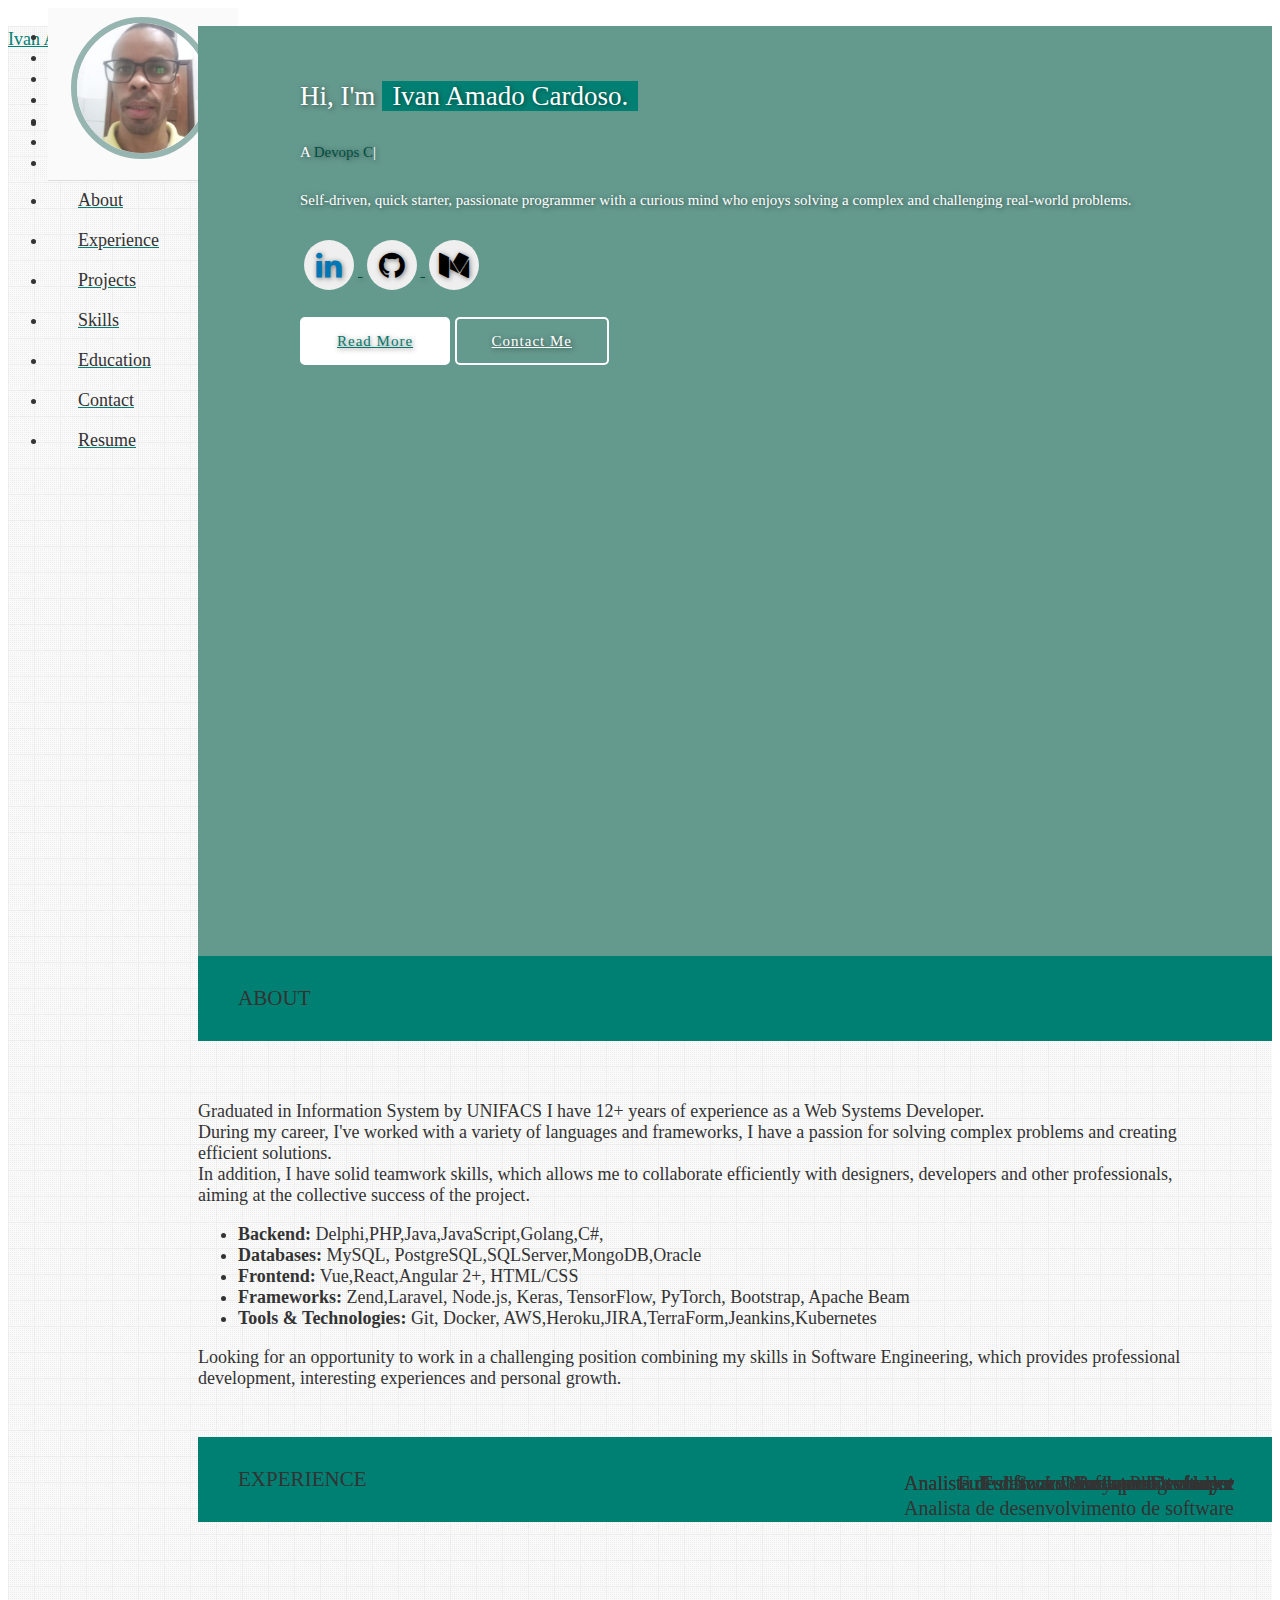
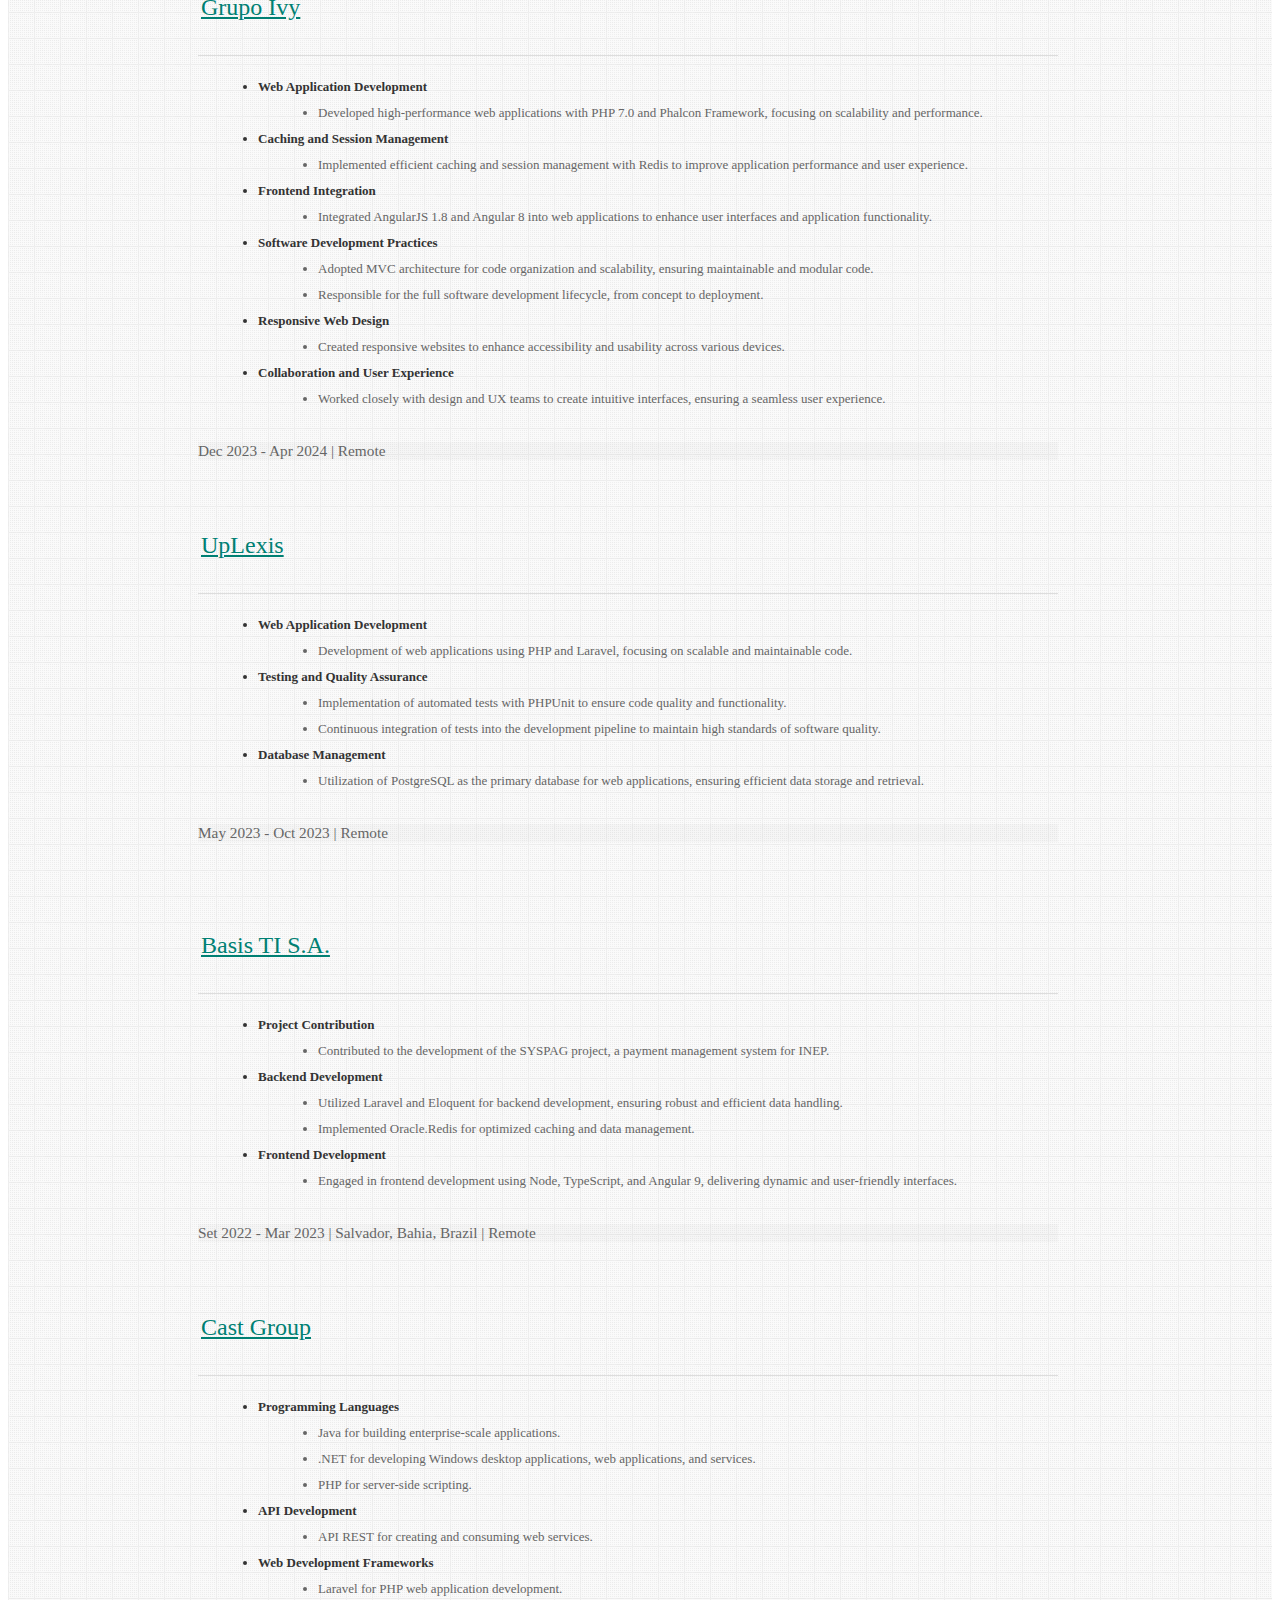
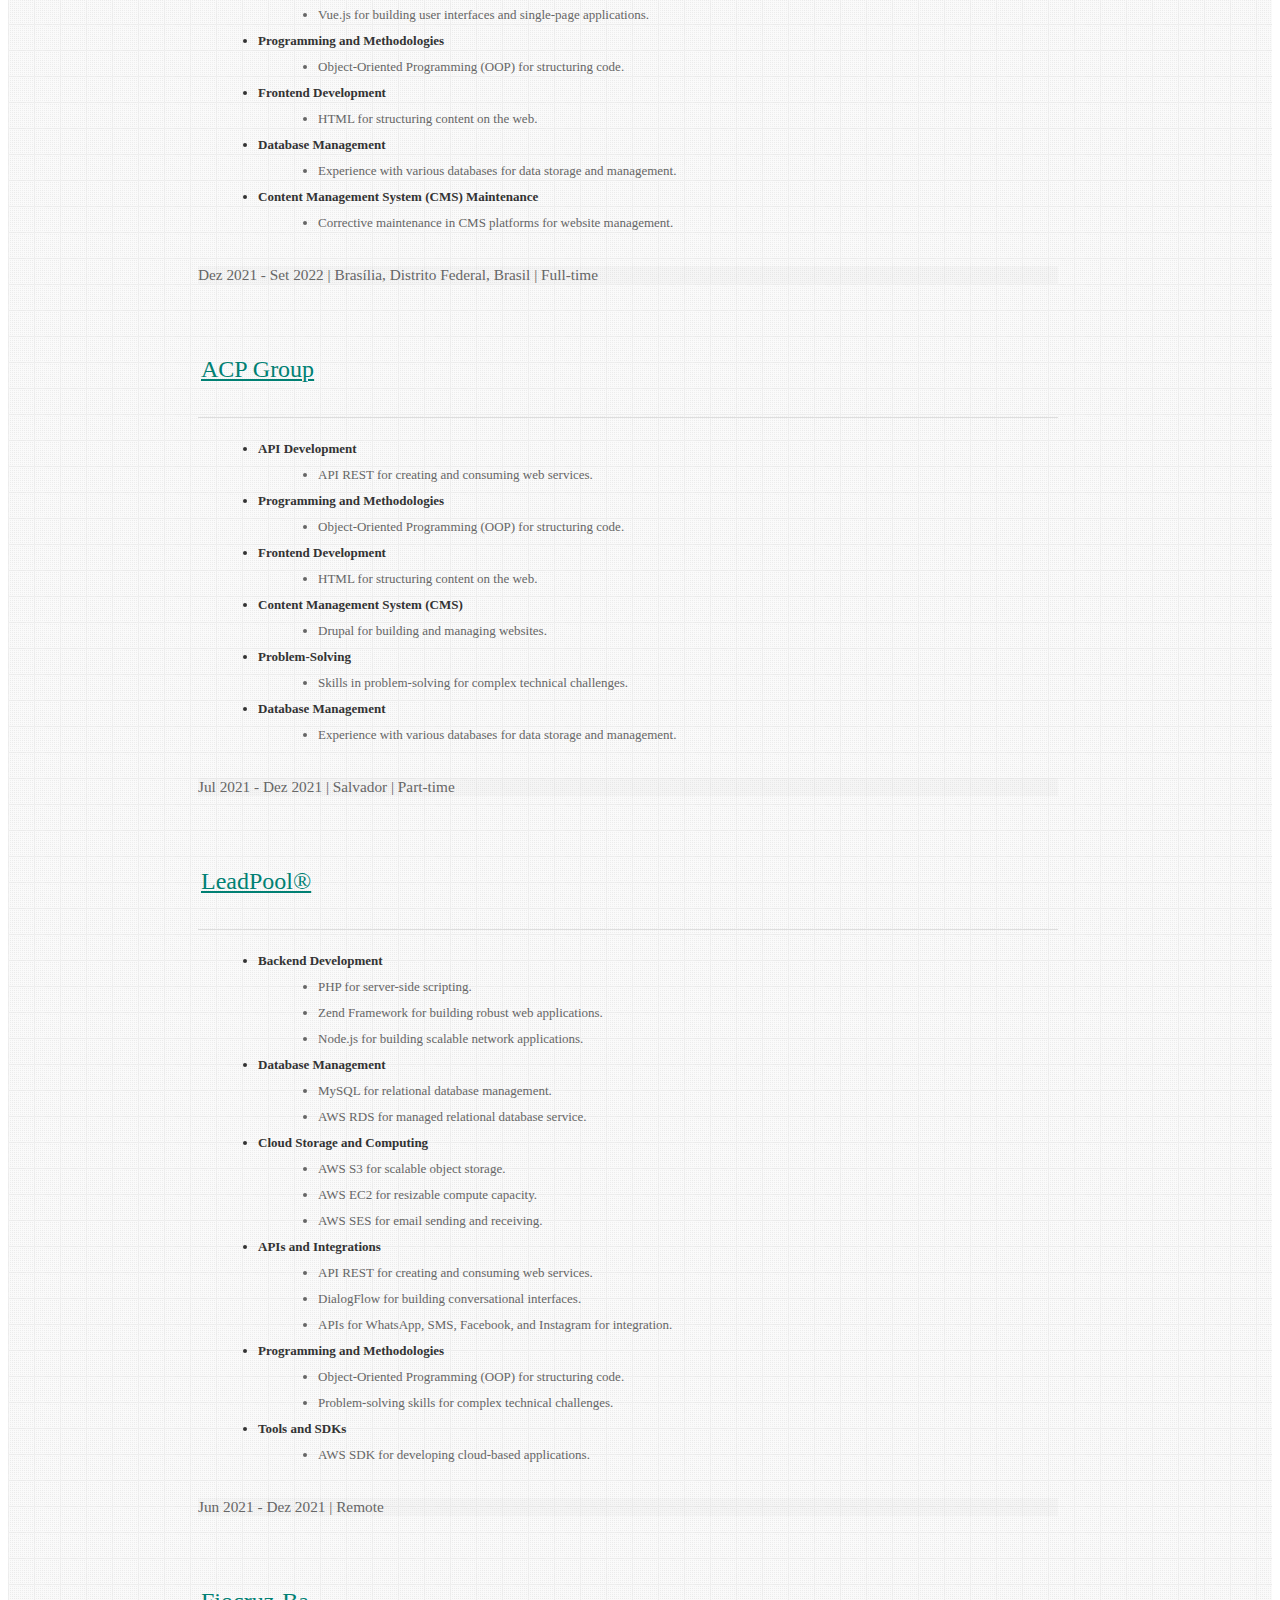
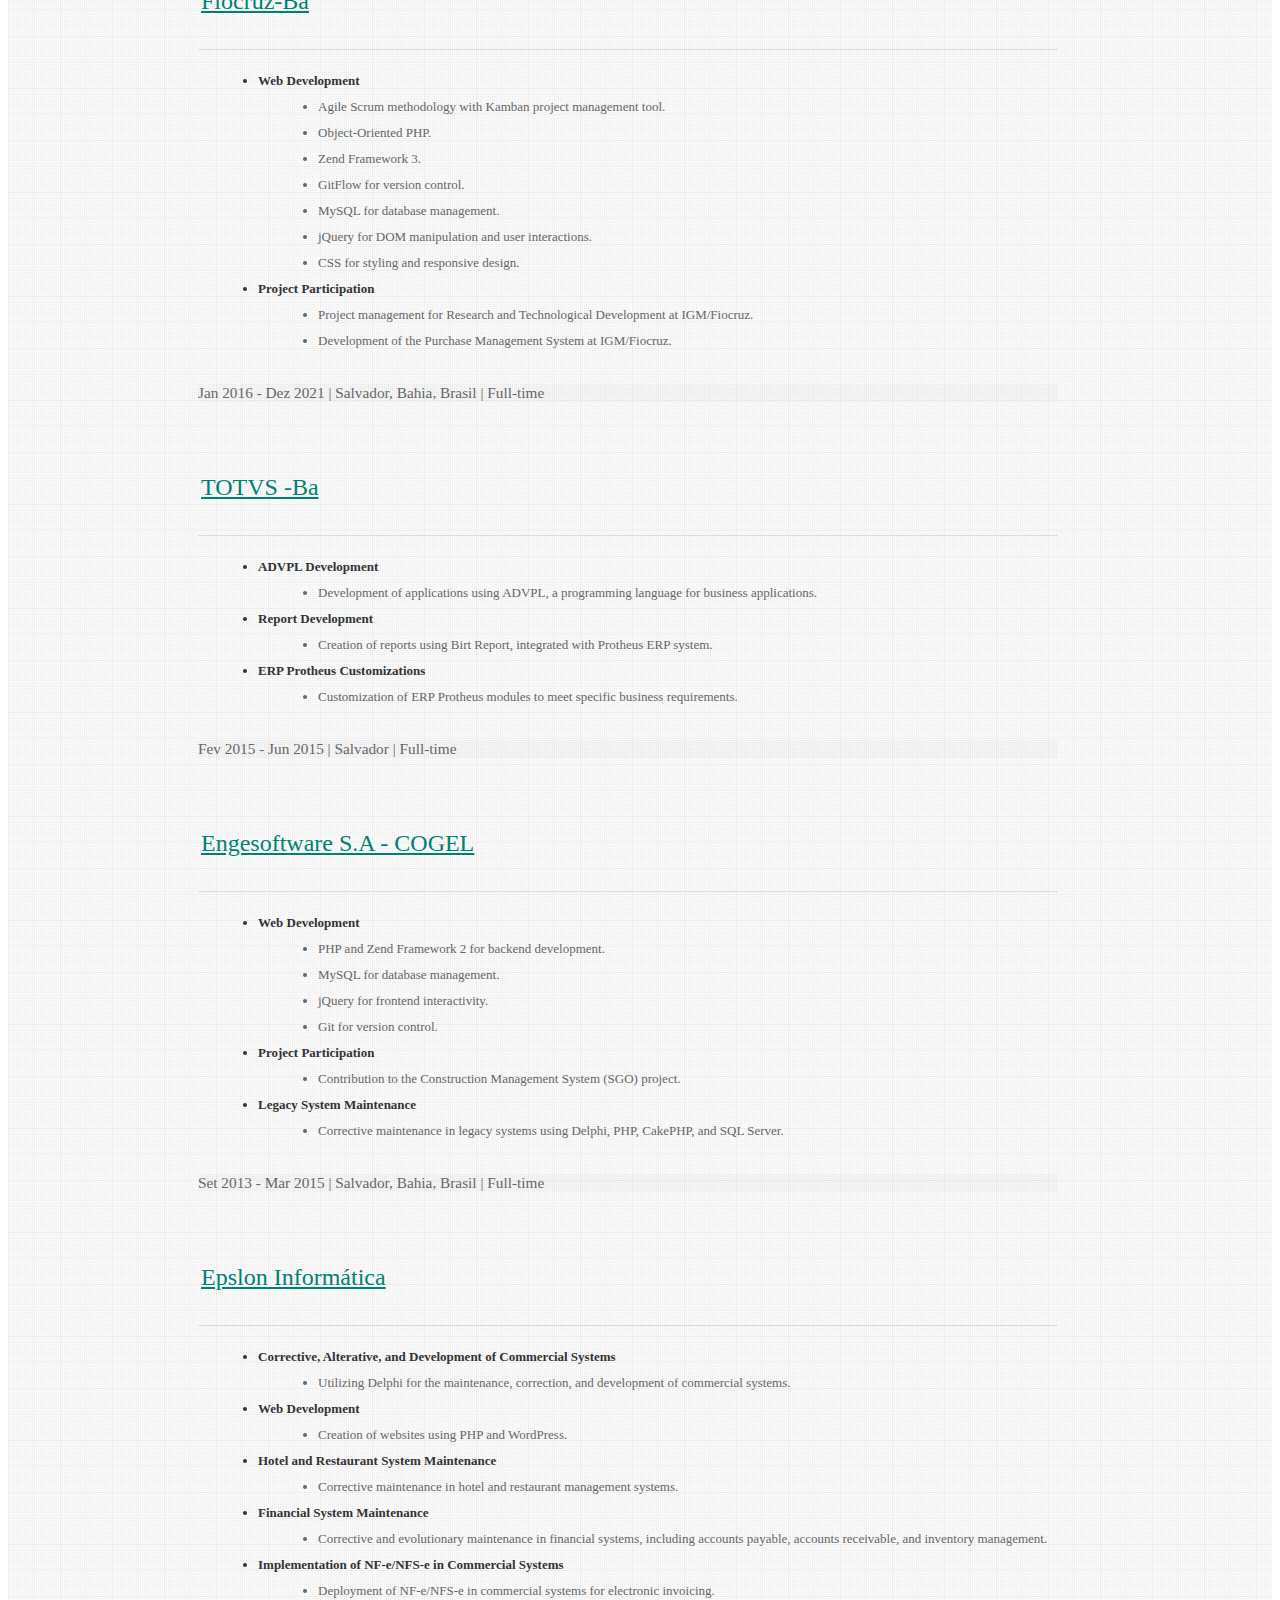
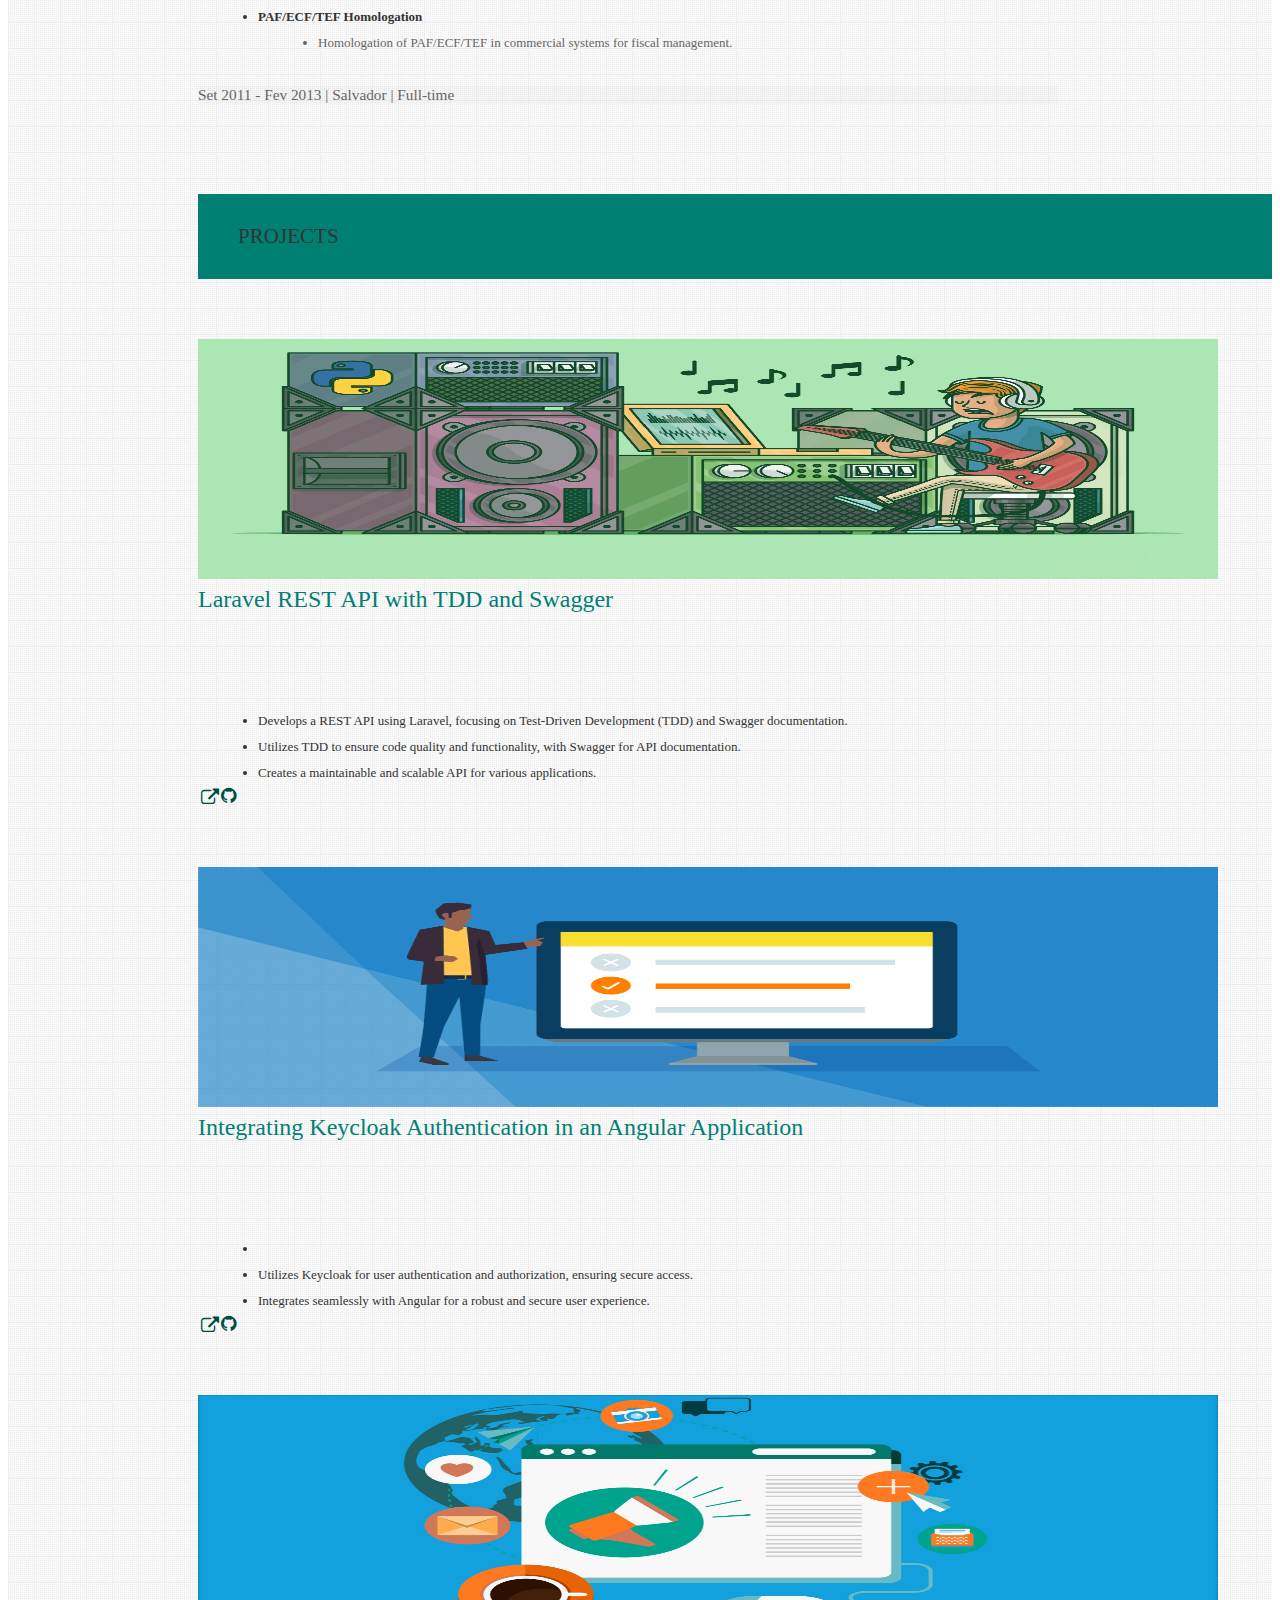
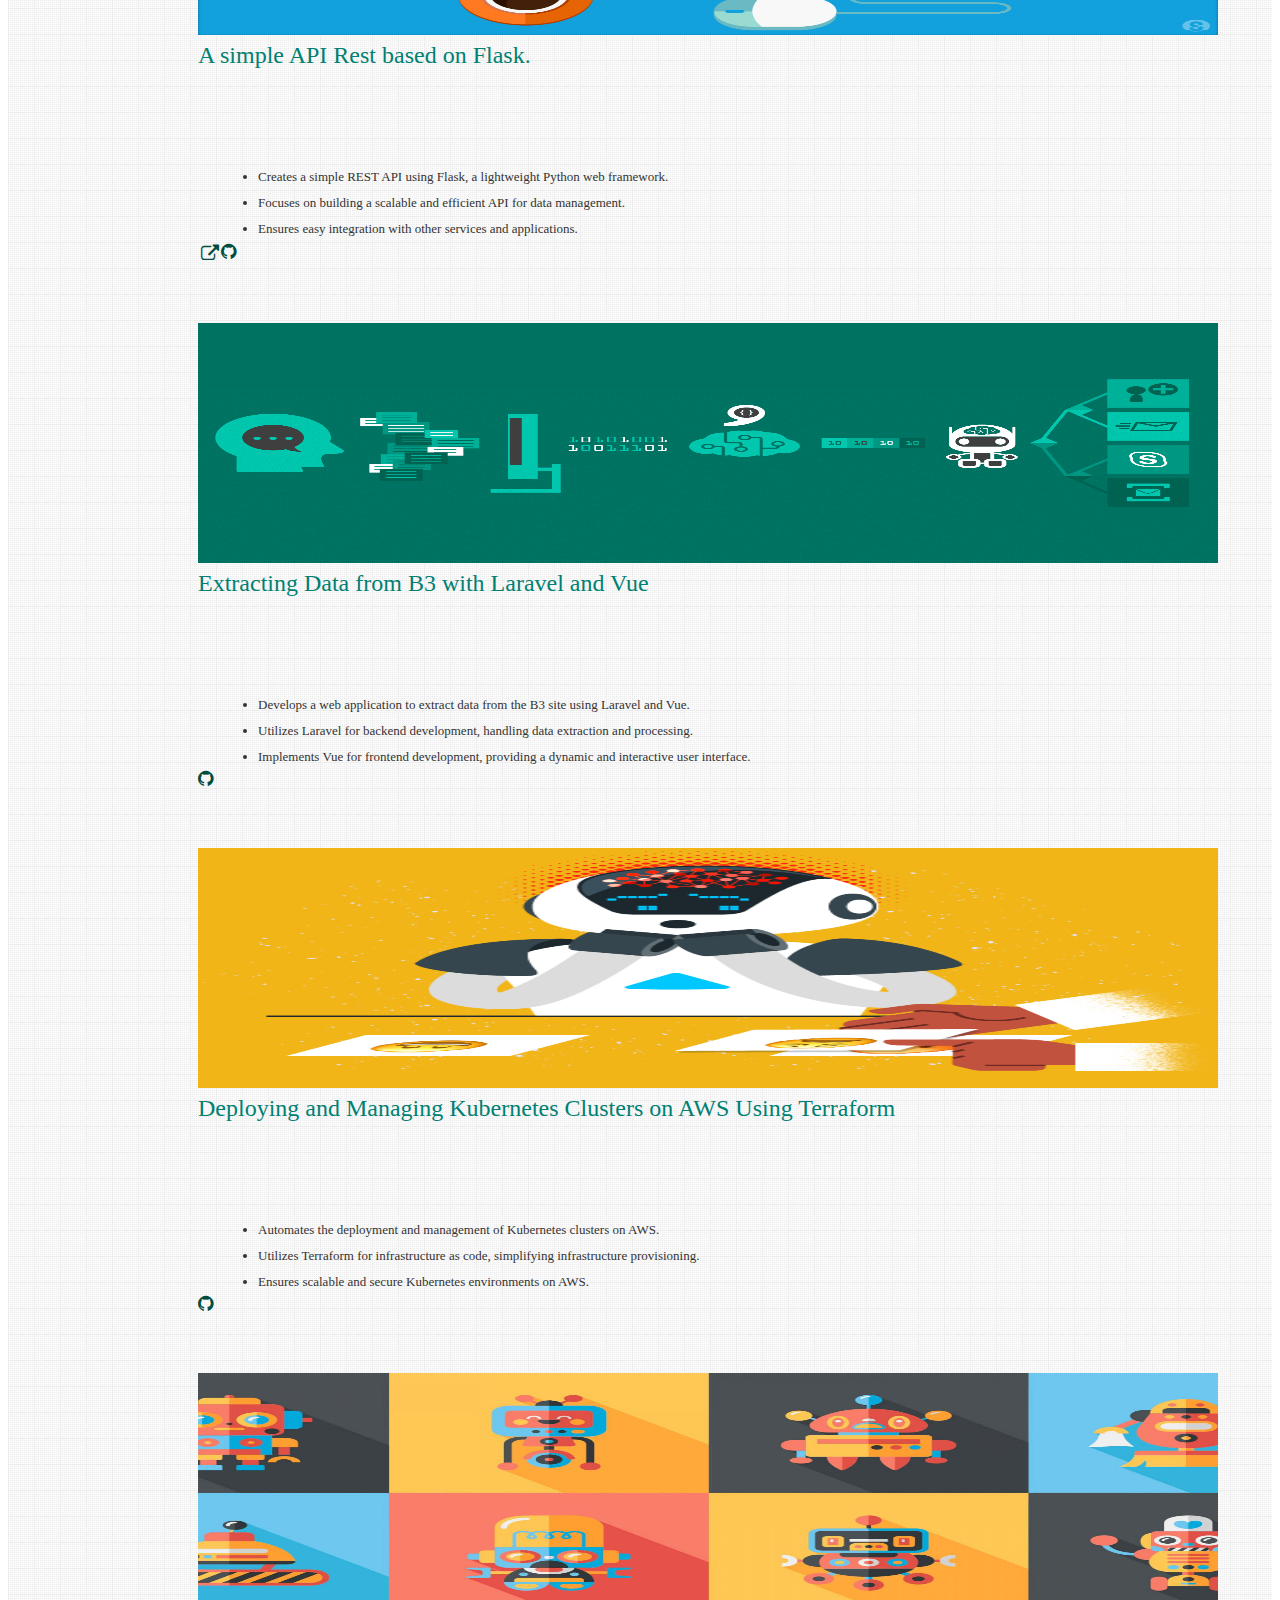
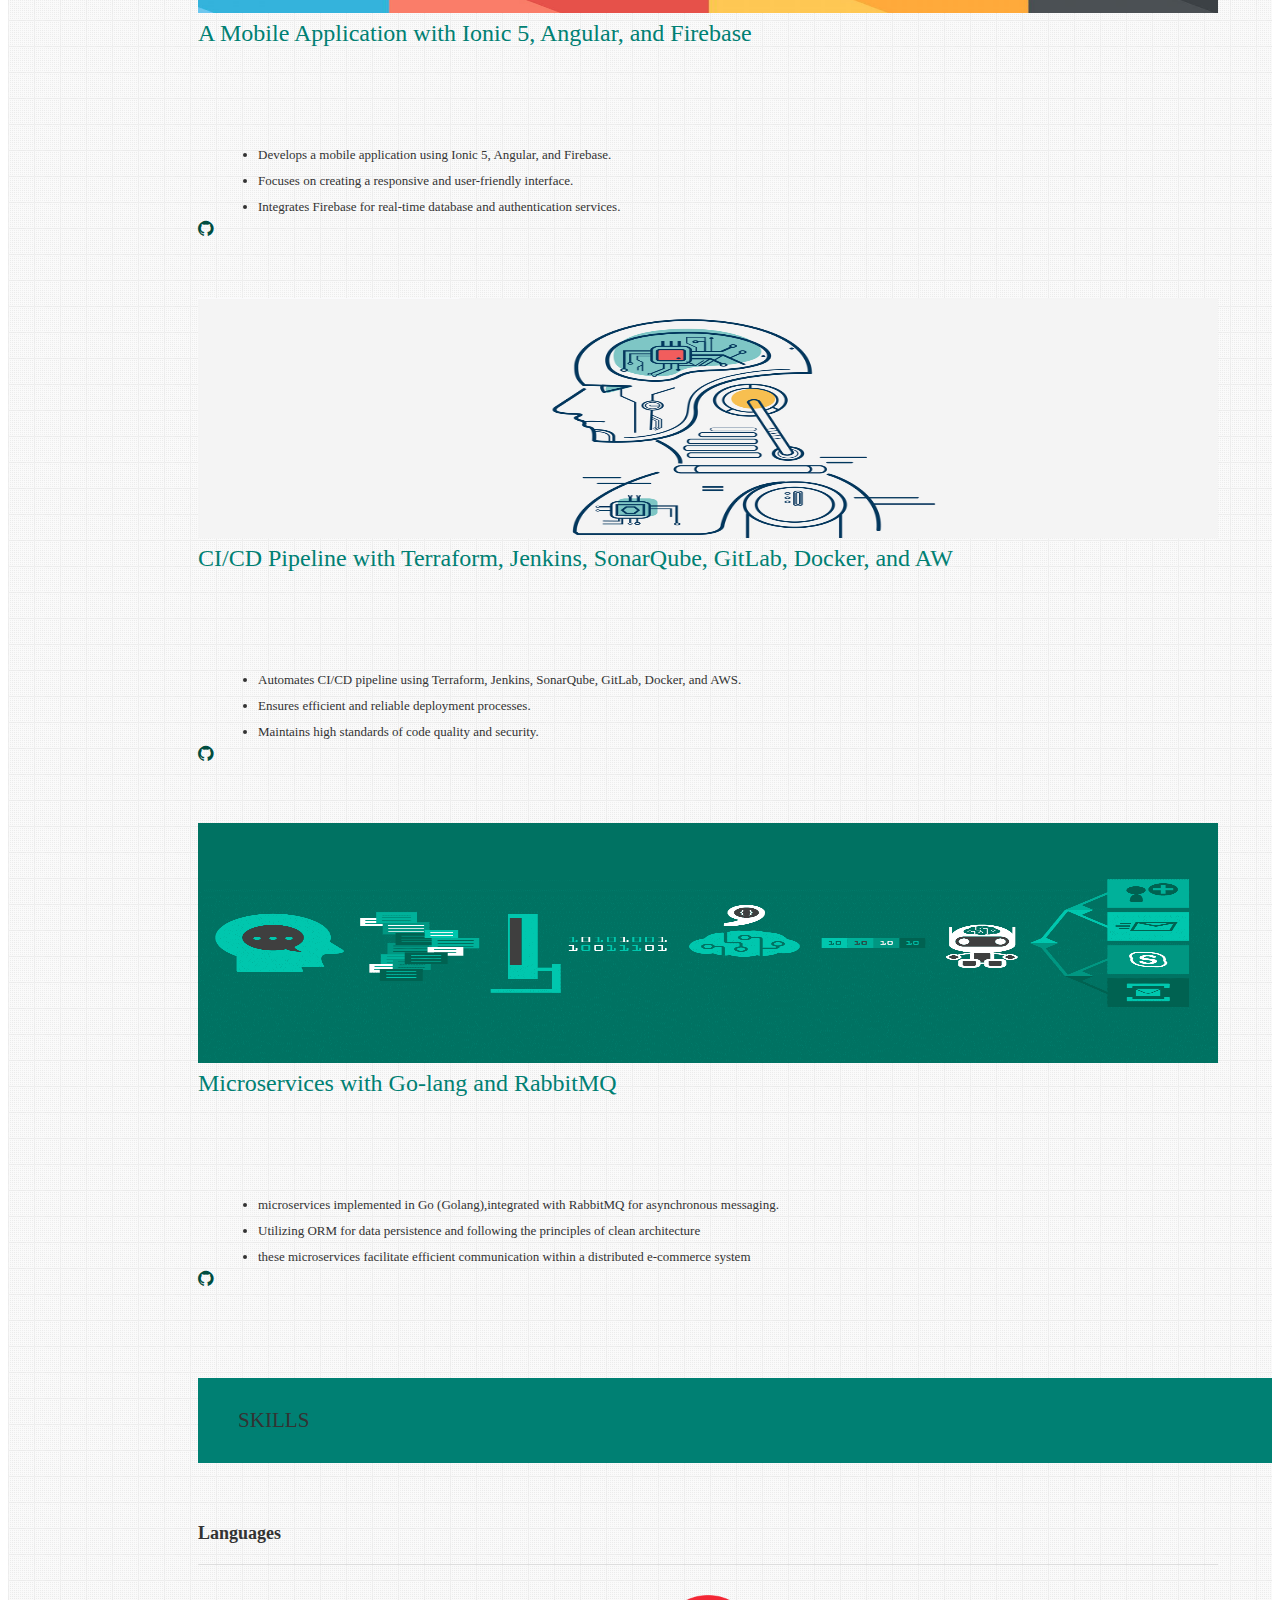
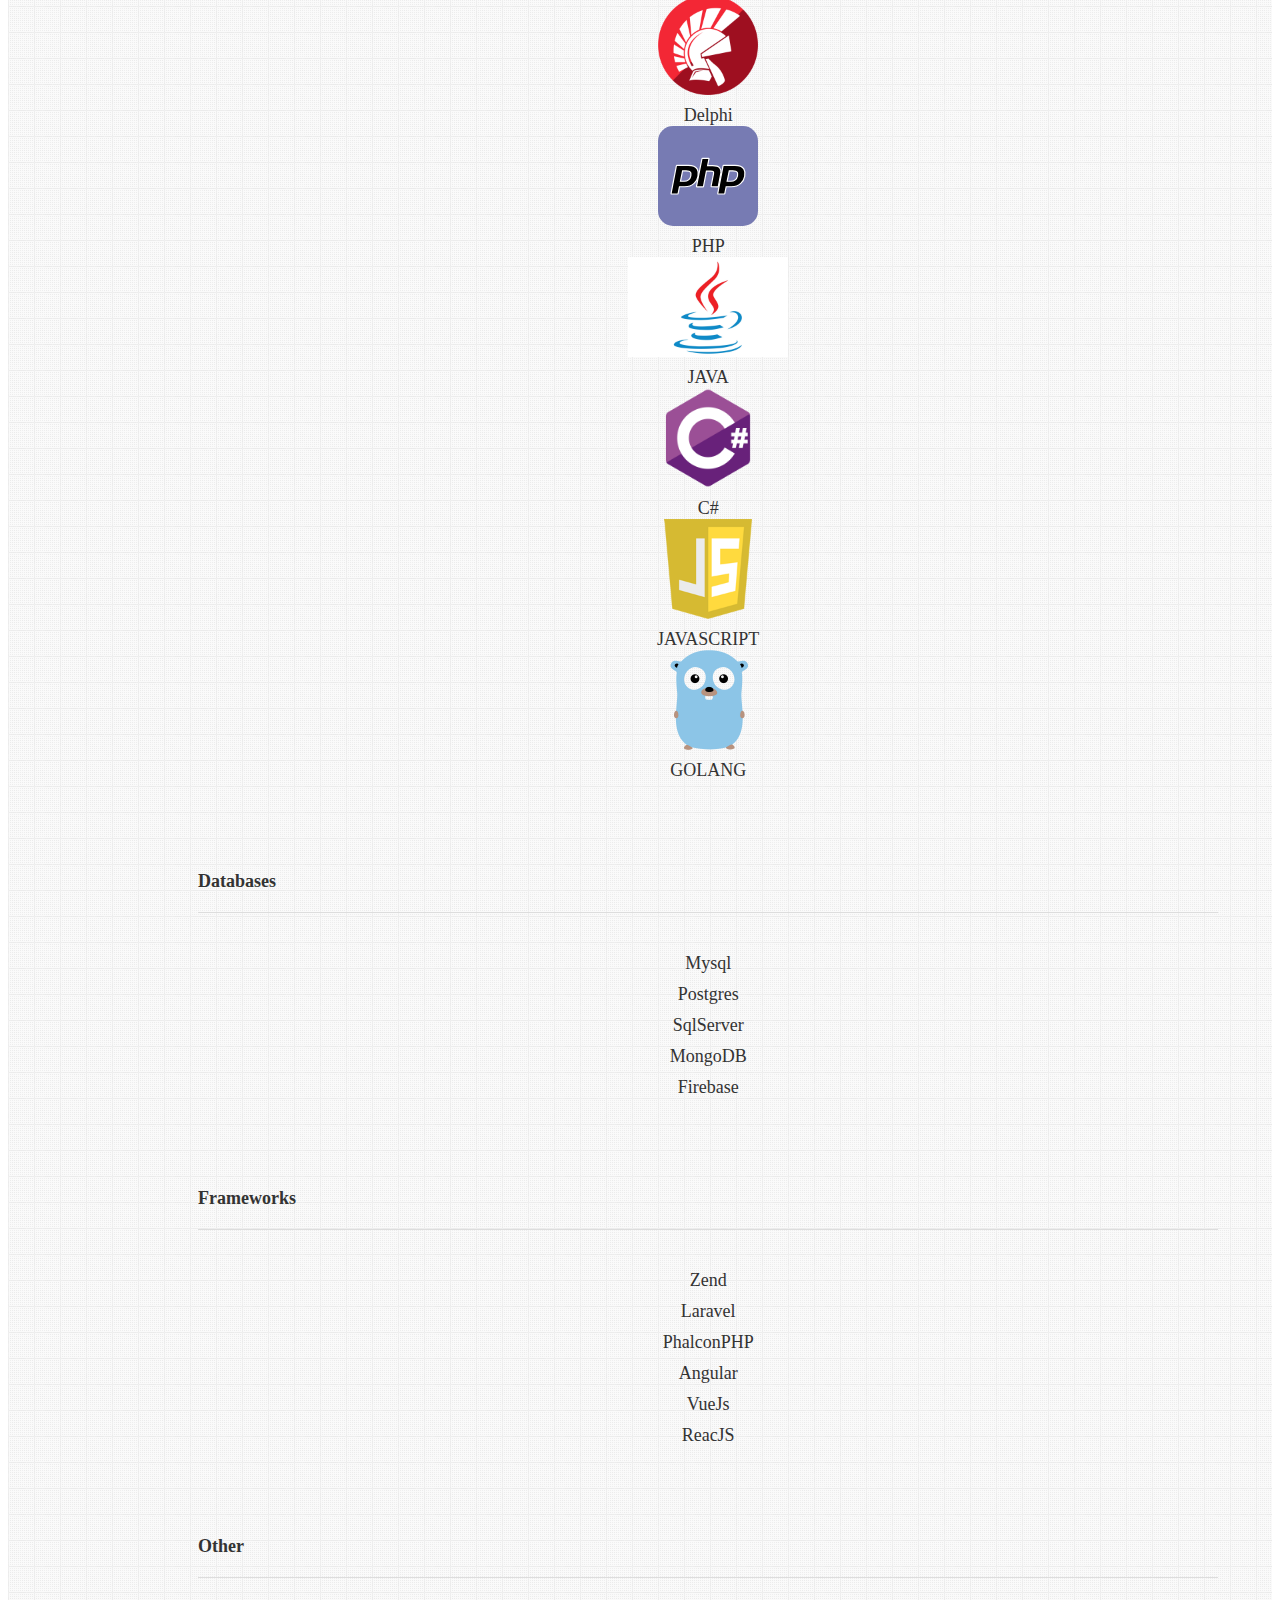
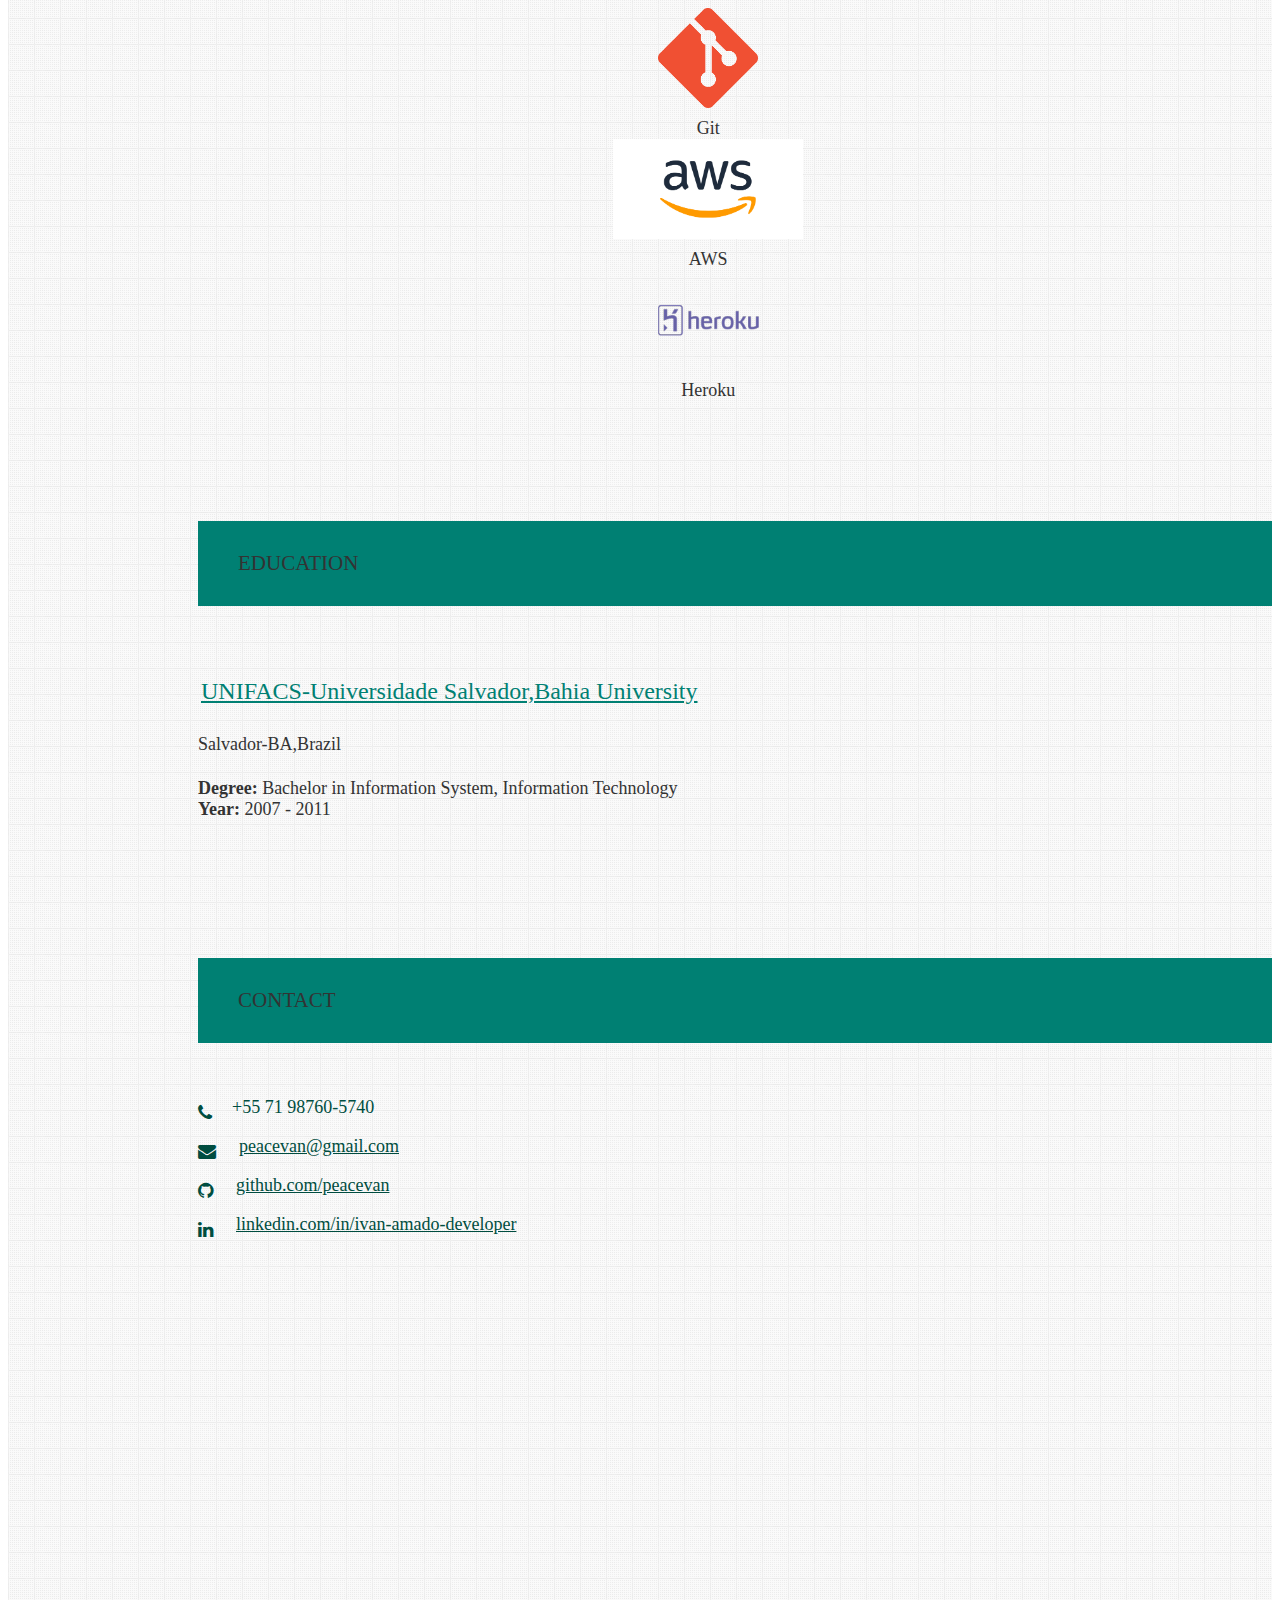
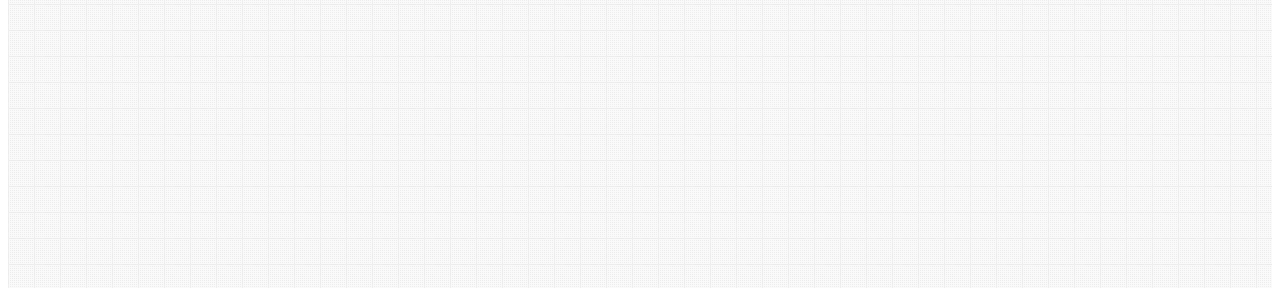
==== commit 4034d1da: "update project" ====
--- a/index.html
+++ b/index.html
@@ -1050,7 +1050,7 @@
                 <img alt="Screenshot of  web app" src="/assets/img/Blog-Images-Forget-Machine-Learning-Humans-Still-Have-a-Lot-to-Learn-Part-II.jpg" style="height: 100%; width: 100%" class="activator" />
               </div>
               <div class="card-content">
-                <span class="card-title activator teal-text hoverline">Automating CI/CD Pipeline with Terraform, Jenkins, SonarQube, GitLab, Docker, and AW<i
+                <span class="card-title activator teal-text hoverline">CI/CD Pipeline with Terraform, Jenkins, SonarQube, GitLab, Docker, and AW<i
                     class="mdi-navigation-more-vert right"></i></span>
                 <p>
                    </p>
@@ -1068,6 +1068,40 @@
                 <div class="card-action">
                   <a aria-label="Visit the GitHub repo for  project"
                     href="https://github.com/varadbhogayata/visual-question-answering" target="_blank"
+                    data-position="top" data-tooltip="View Source"
+                    class="btn-floating btn-large waves-effect waves-light blue-grey tooltipped"><i
+                      class="fa fa-github"></i></a>
+                </div>
+              </div>
+            </div>
+          </div>
+
+
+          <div class="col s12 m6 l4">
+            <div class="card medium">
+              <div class="card-image waves-effect waves-block waves-light">
+                <img alt="Screenshot of  web app" src="/assets/img/project-aim_bert-bias.png" style="height: 100%; width: 100%" class="activator" />
+              </div>
+              <div class="card-content">
+                <span class="card-title activator teal-text hoverline">Microservices with Go-lang and RabbitMQ<i
+                    class="mdi-navigation-more-vert right"></i></span>
+                <p>
+                 
+                </p>
+              </div>
+              <div class="card-reveal">
+                <!-- TODO: change this -- only close button -->
+                <!-- <span class="card-title brown-text">Accomplishments<i class="mdi-navigation-close right"></i></span> -->
+                <span class="card-title teal-text"><small>Accomplishments</small><i
+                    class="mdi-navigation-close right"></i></span>
+                    <ul>
+                      <li>microservices implemented in Go (Golang),integrated with RabbitMQ for asynchronous messaging.</li>
+                      <li> Utilizing ORM for data persistence and following the principles of clean architecture</li>
+                      <li>these microservices facilitate efficient communication within a distributed e-commerce system</li>
+                     </ul>
+                <div class="card-action">
+                  <a aria-label="Visit the GitHub repo for  project"
+                    href="https://github.com/peacevan/golang-microsservice-with-rabbitmq" target="_blank"
                     data-position="top" data-tooltip="View Source"
                     class="btn-floating btn-large waves-effect waves-light blue-grey tooltipped"><i
                       class="fa fa-github"></i></a>
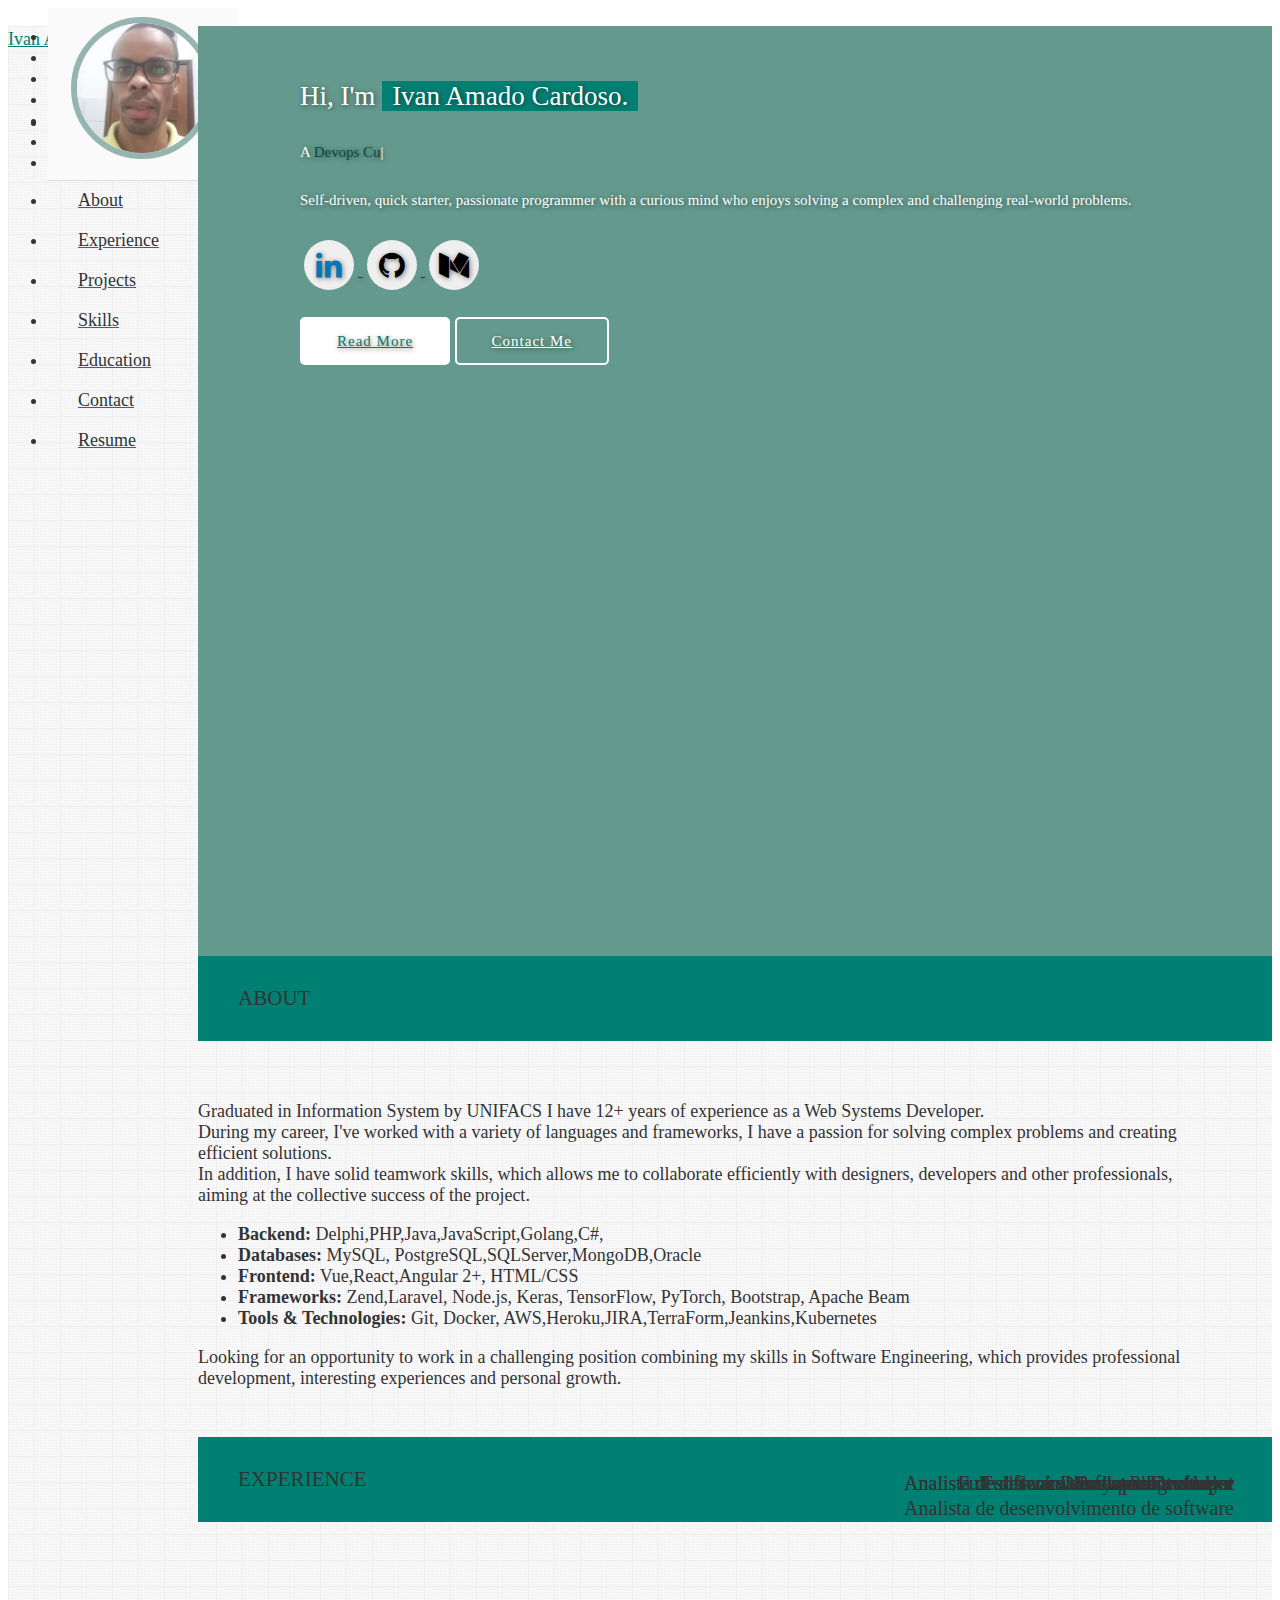
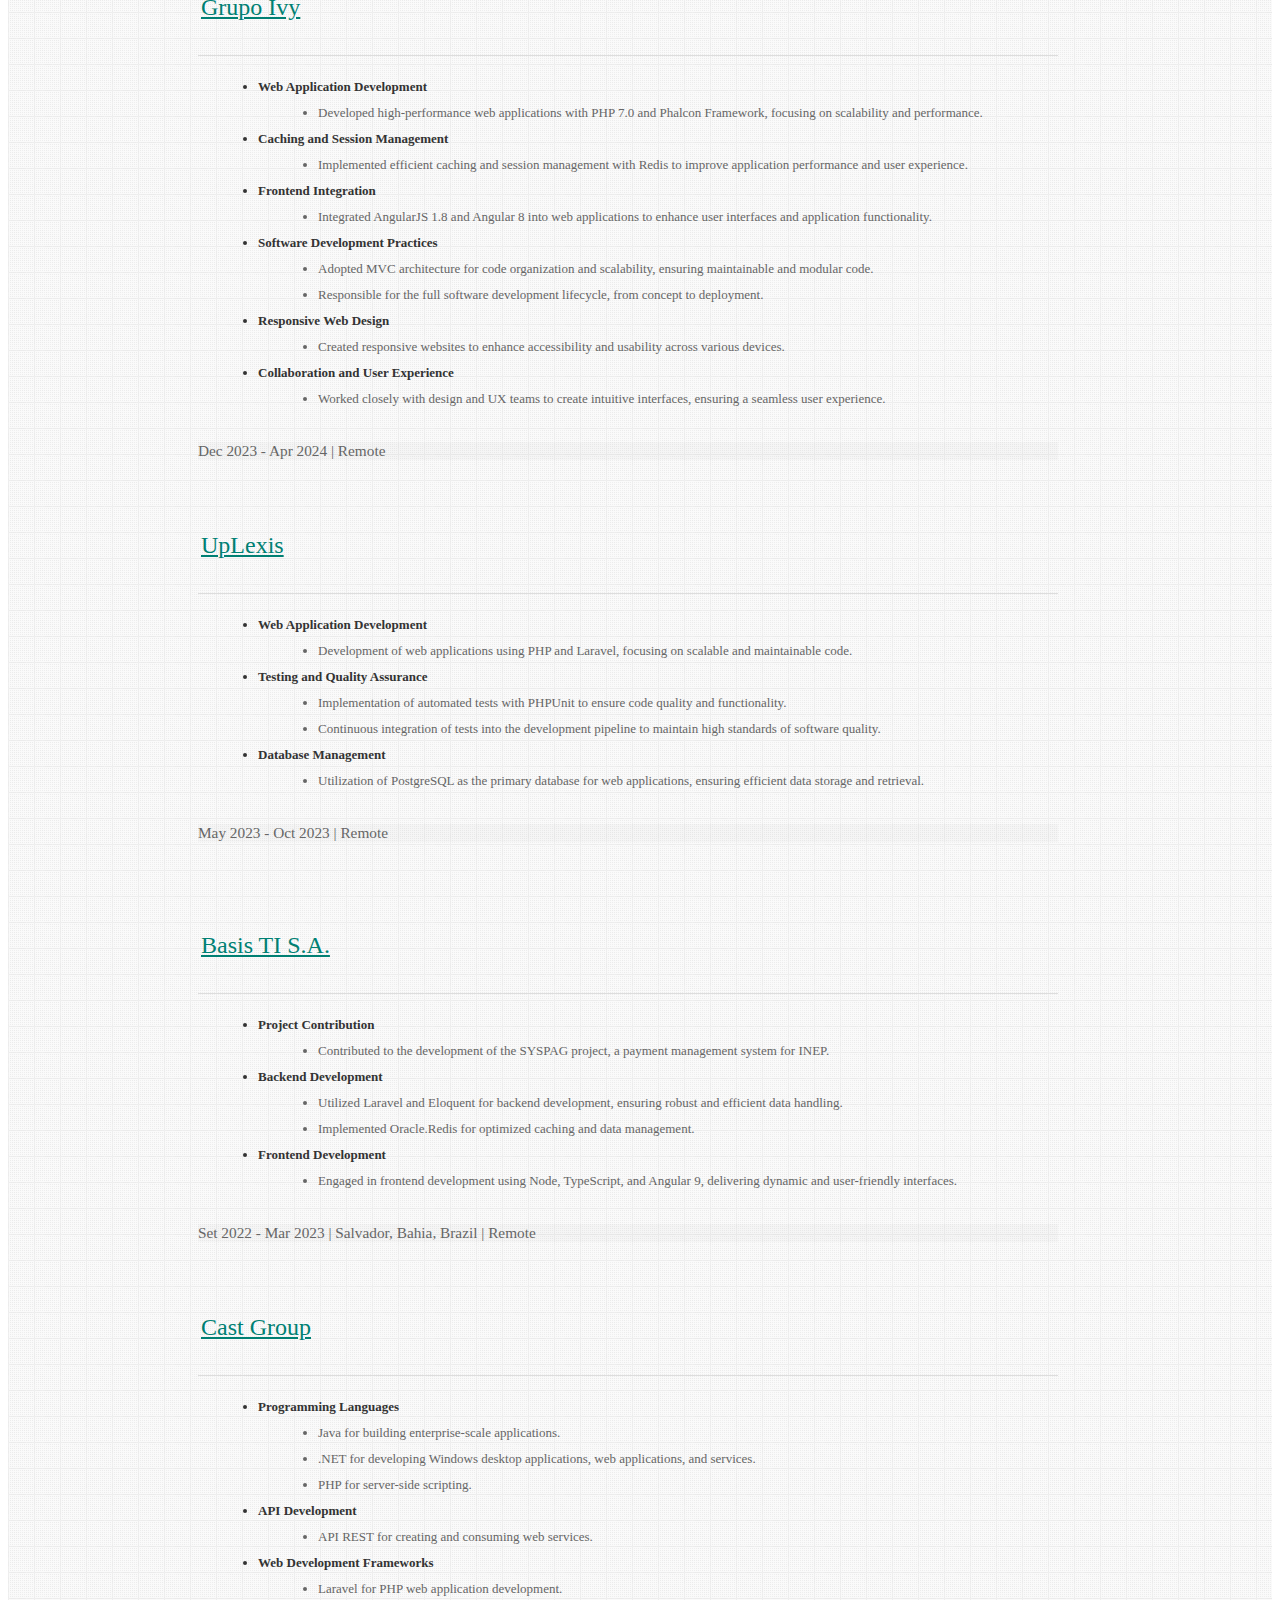
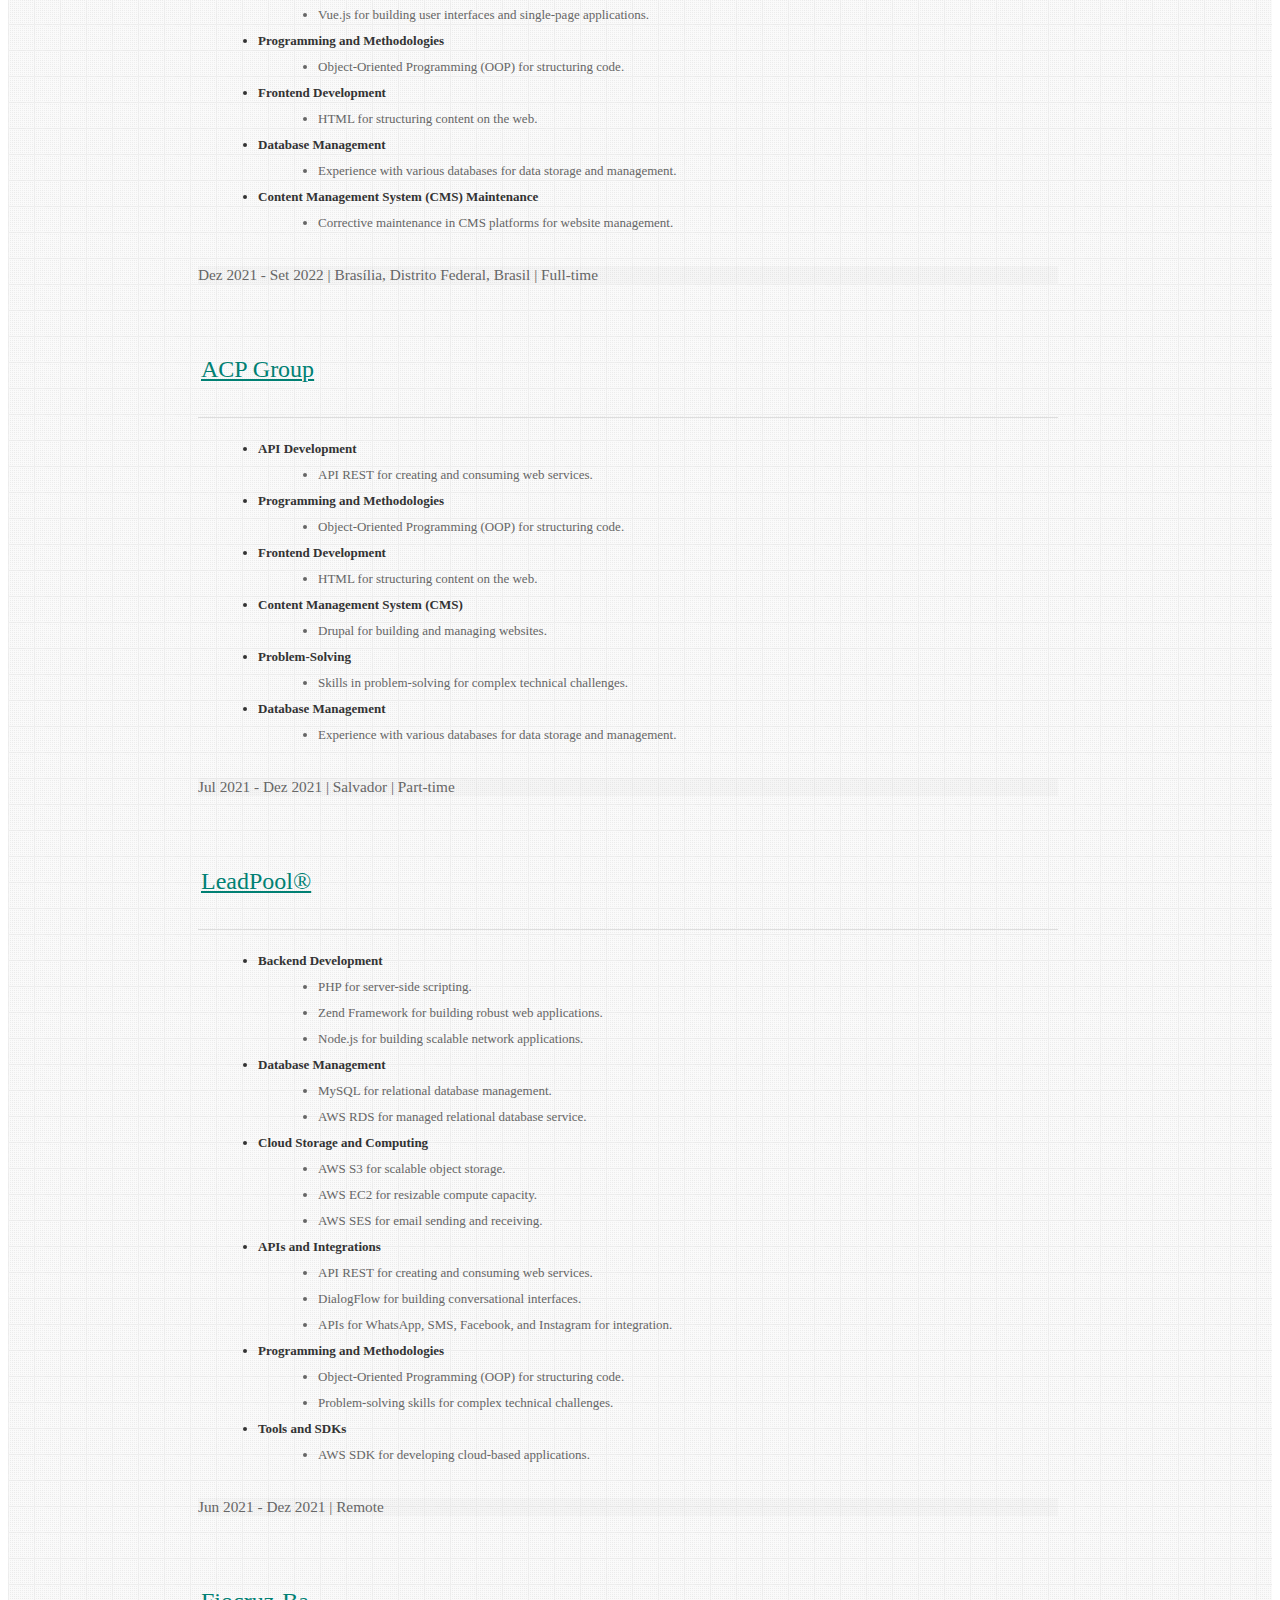
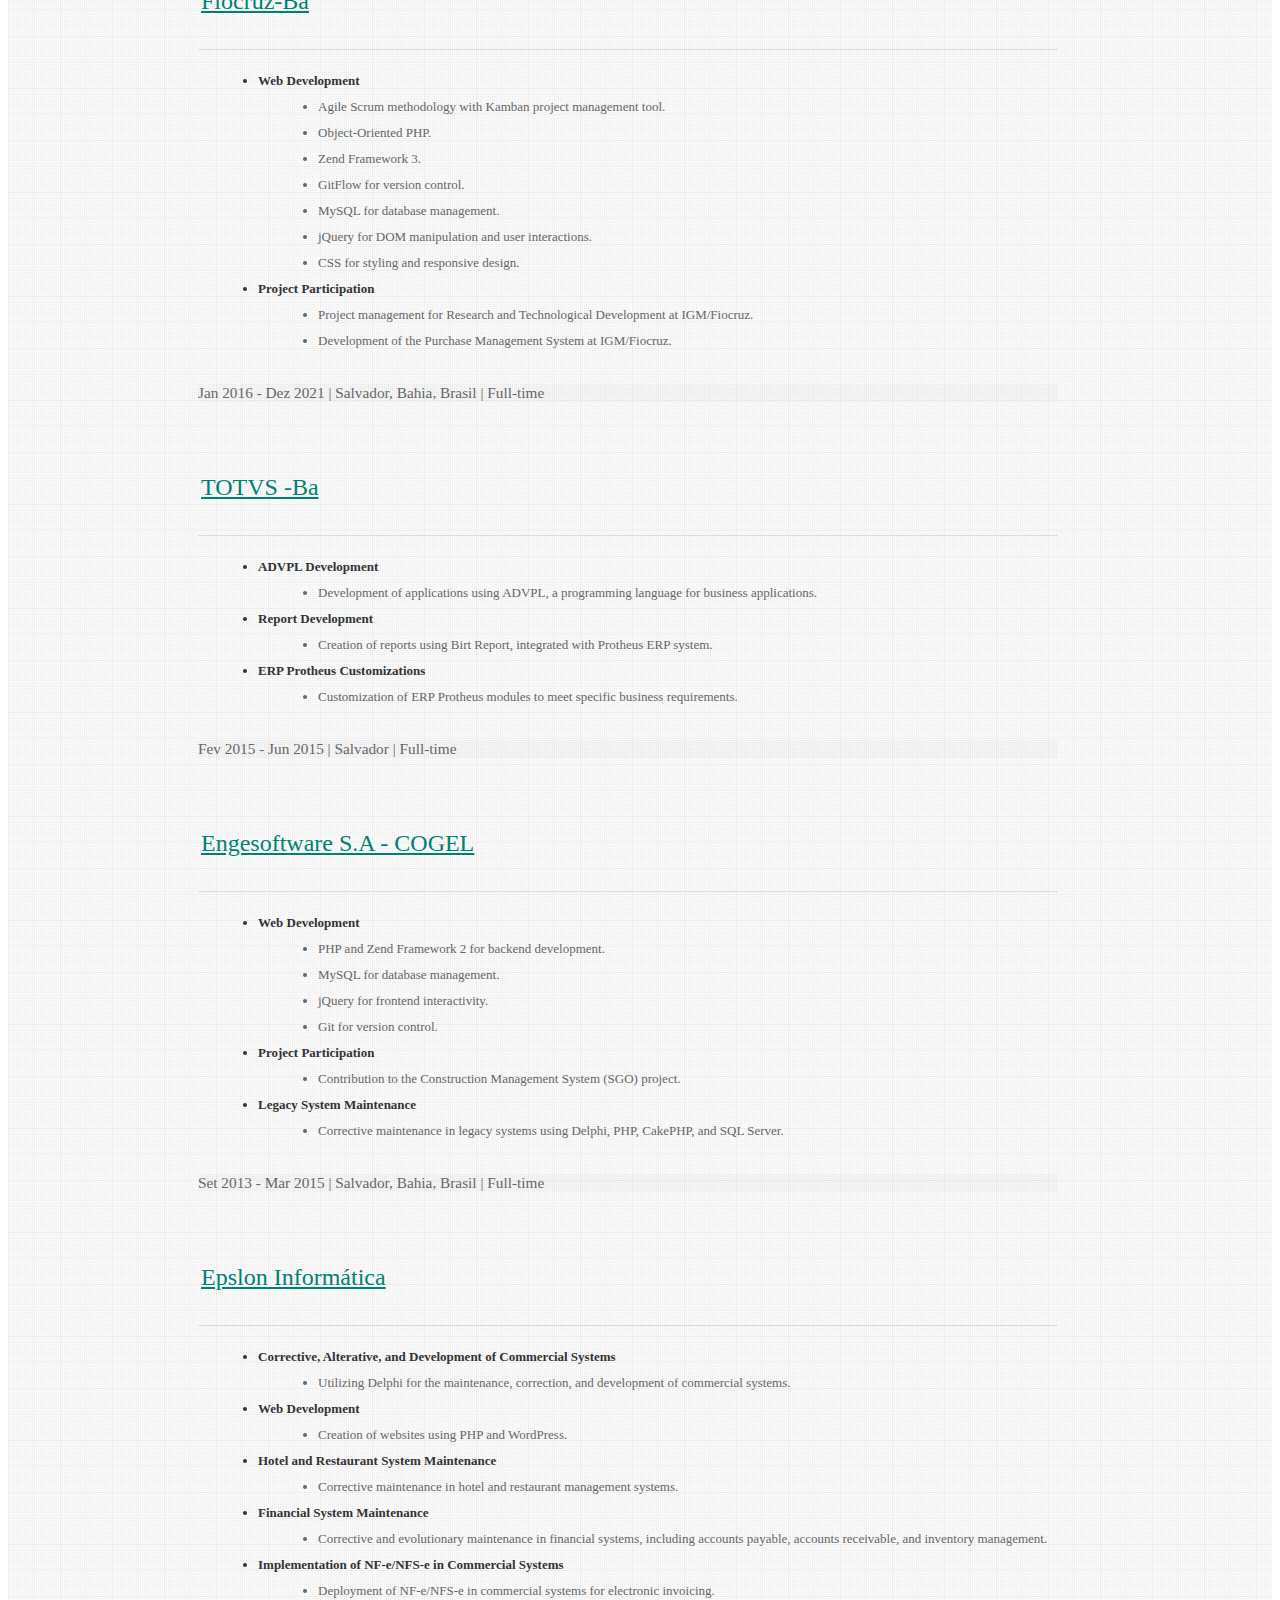
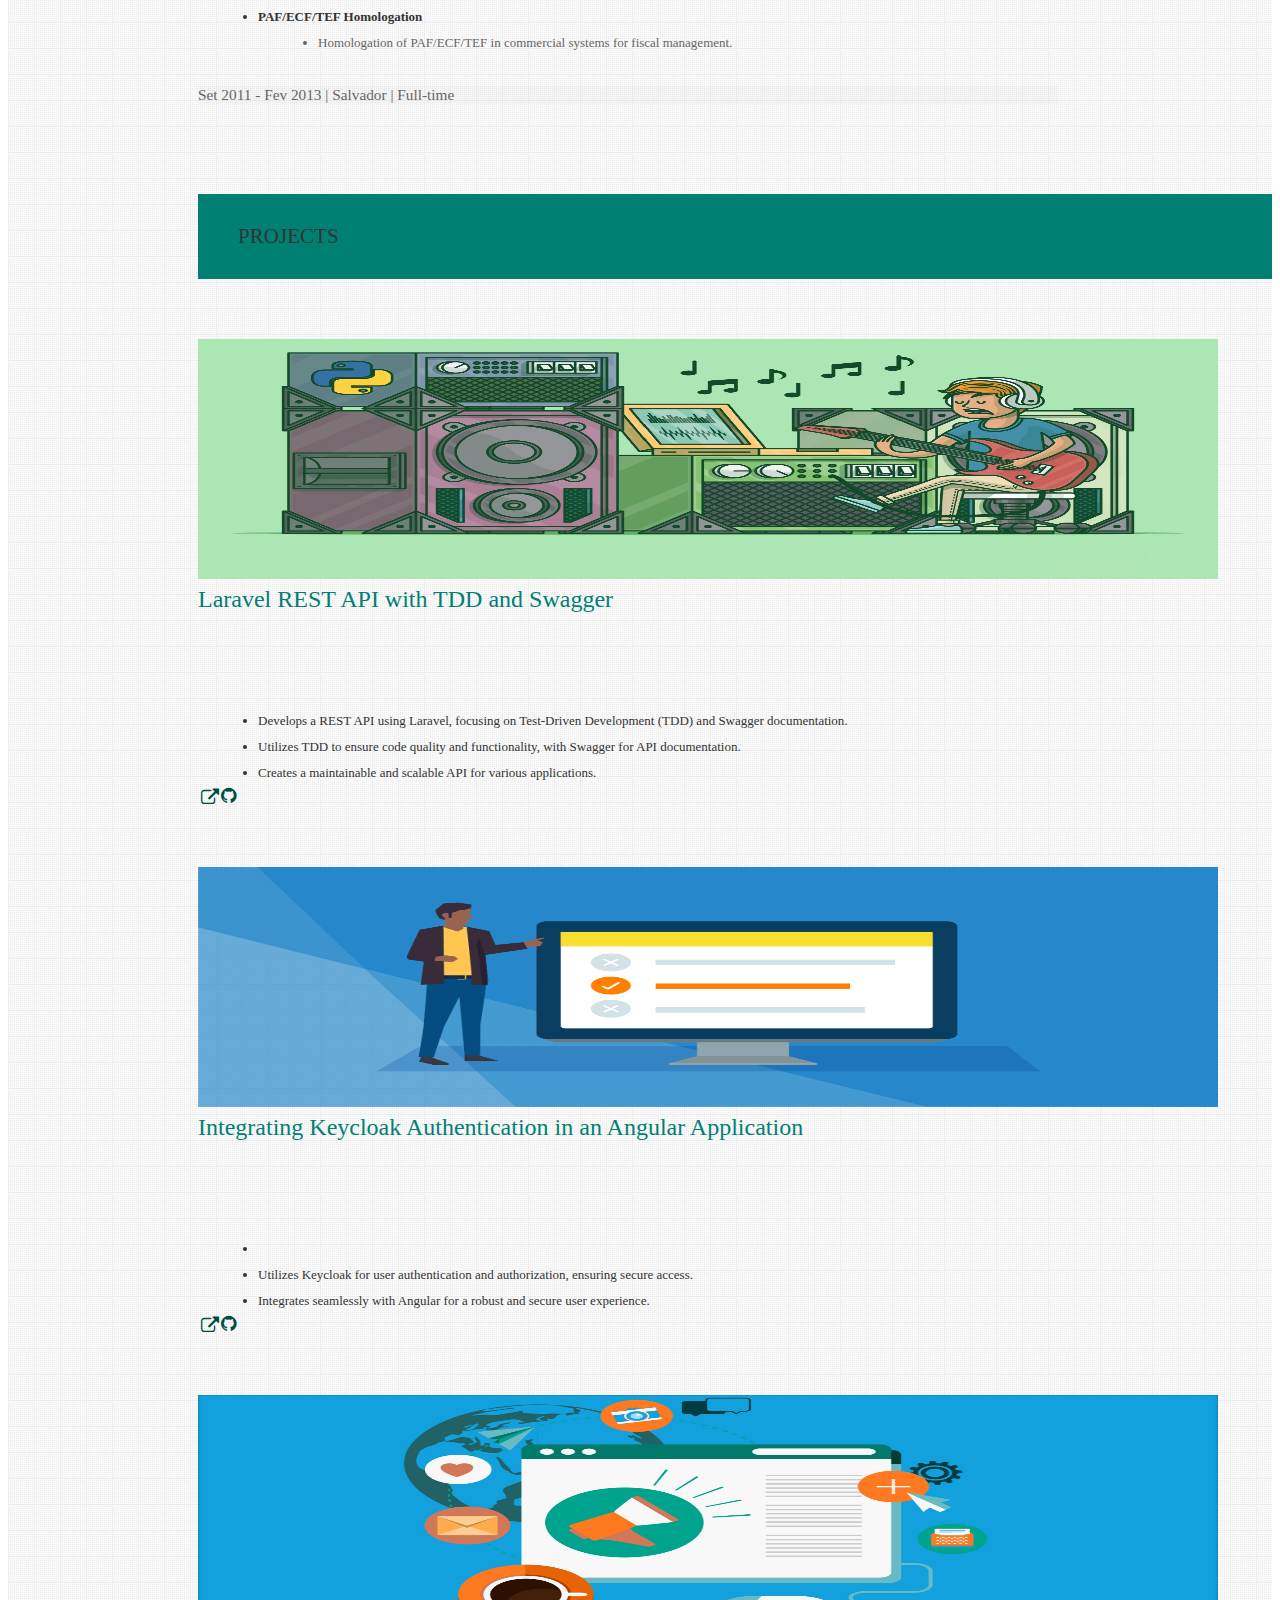
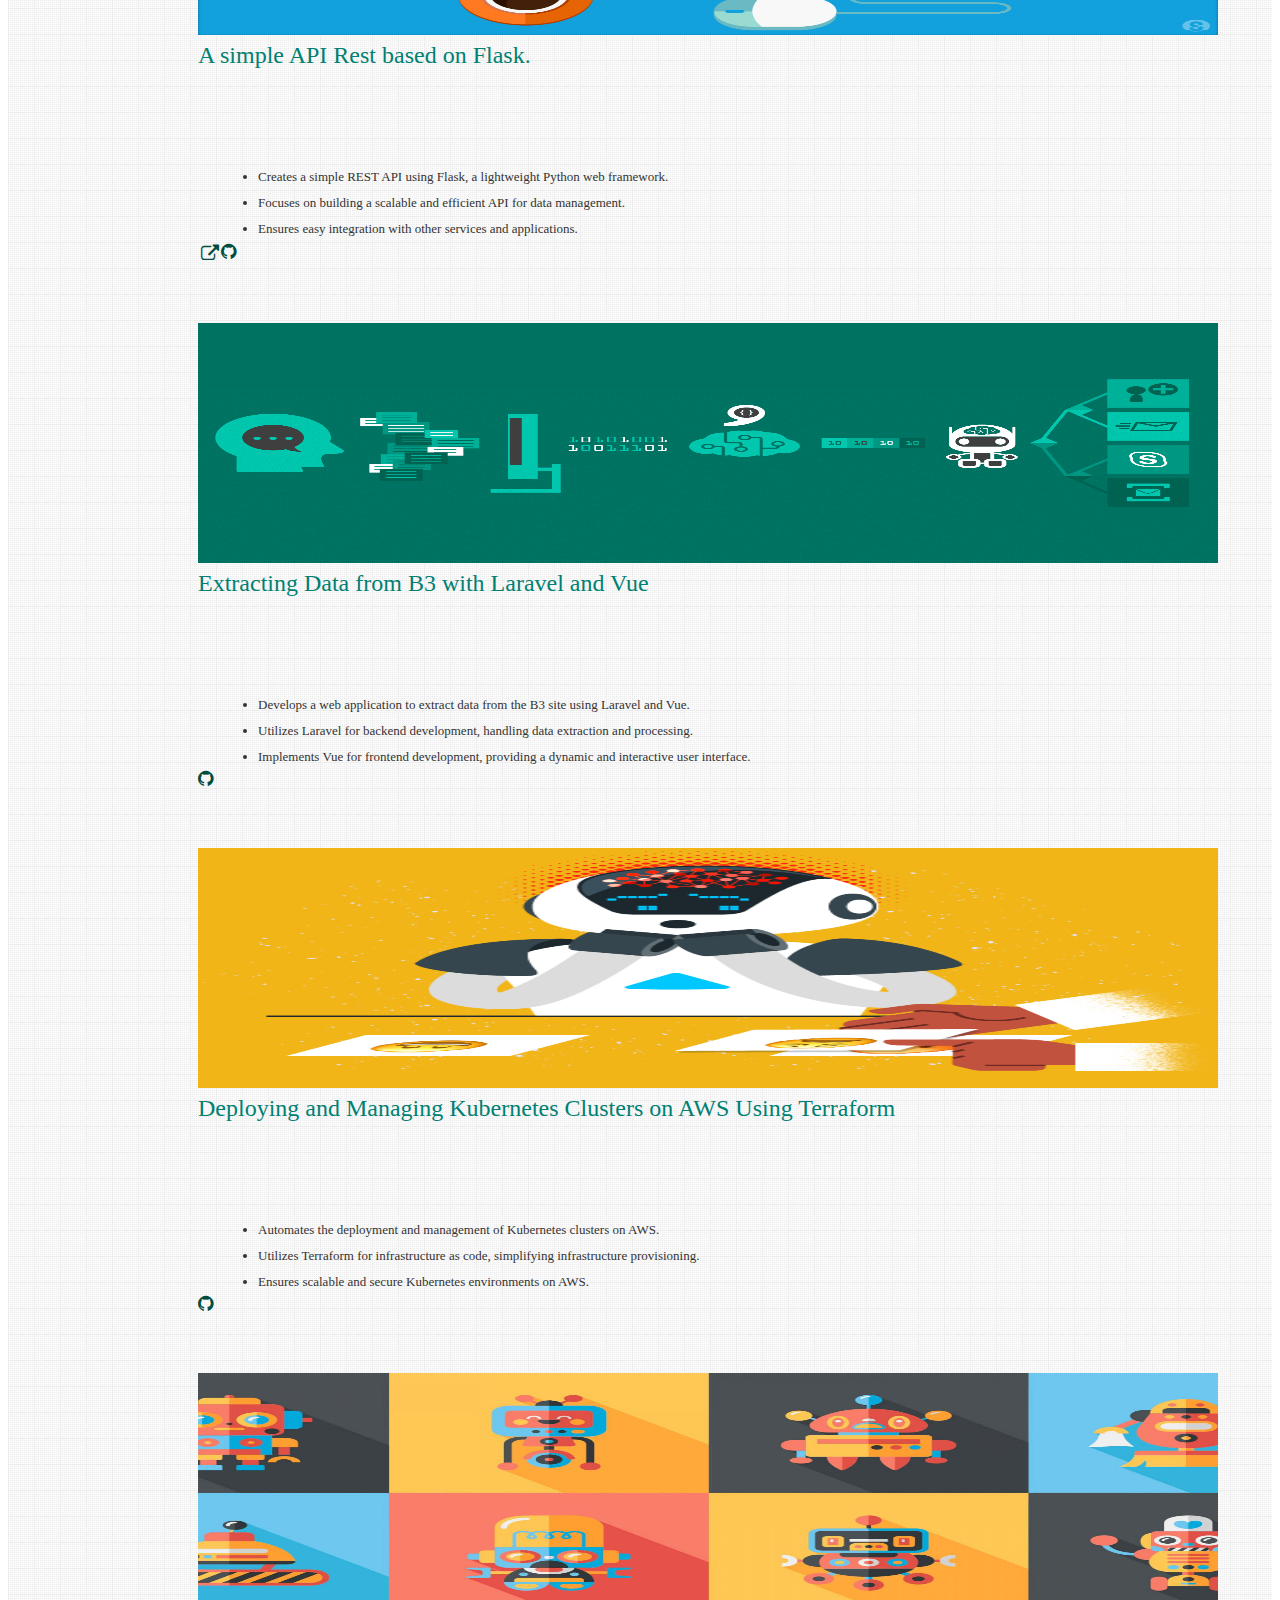
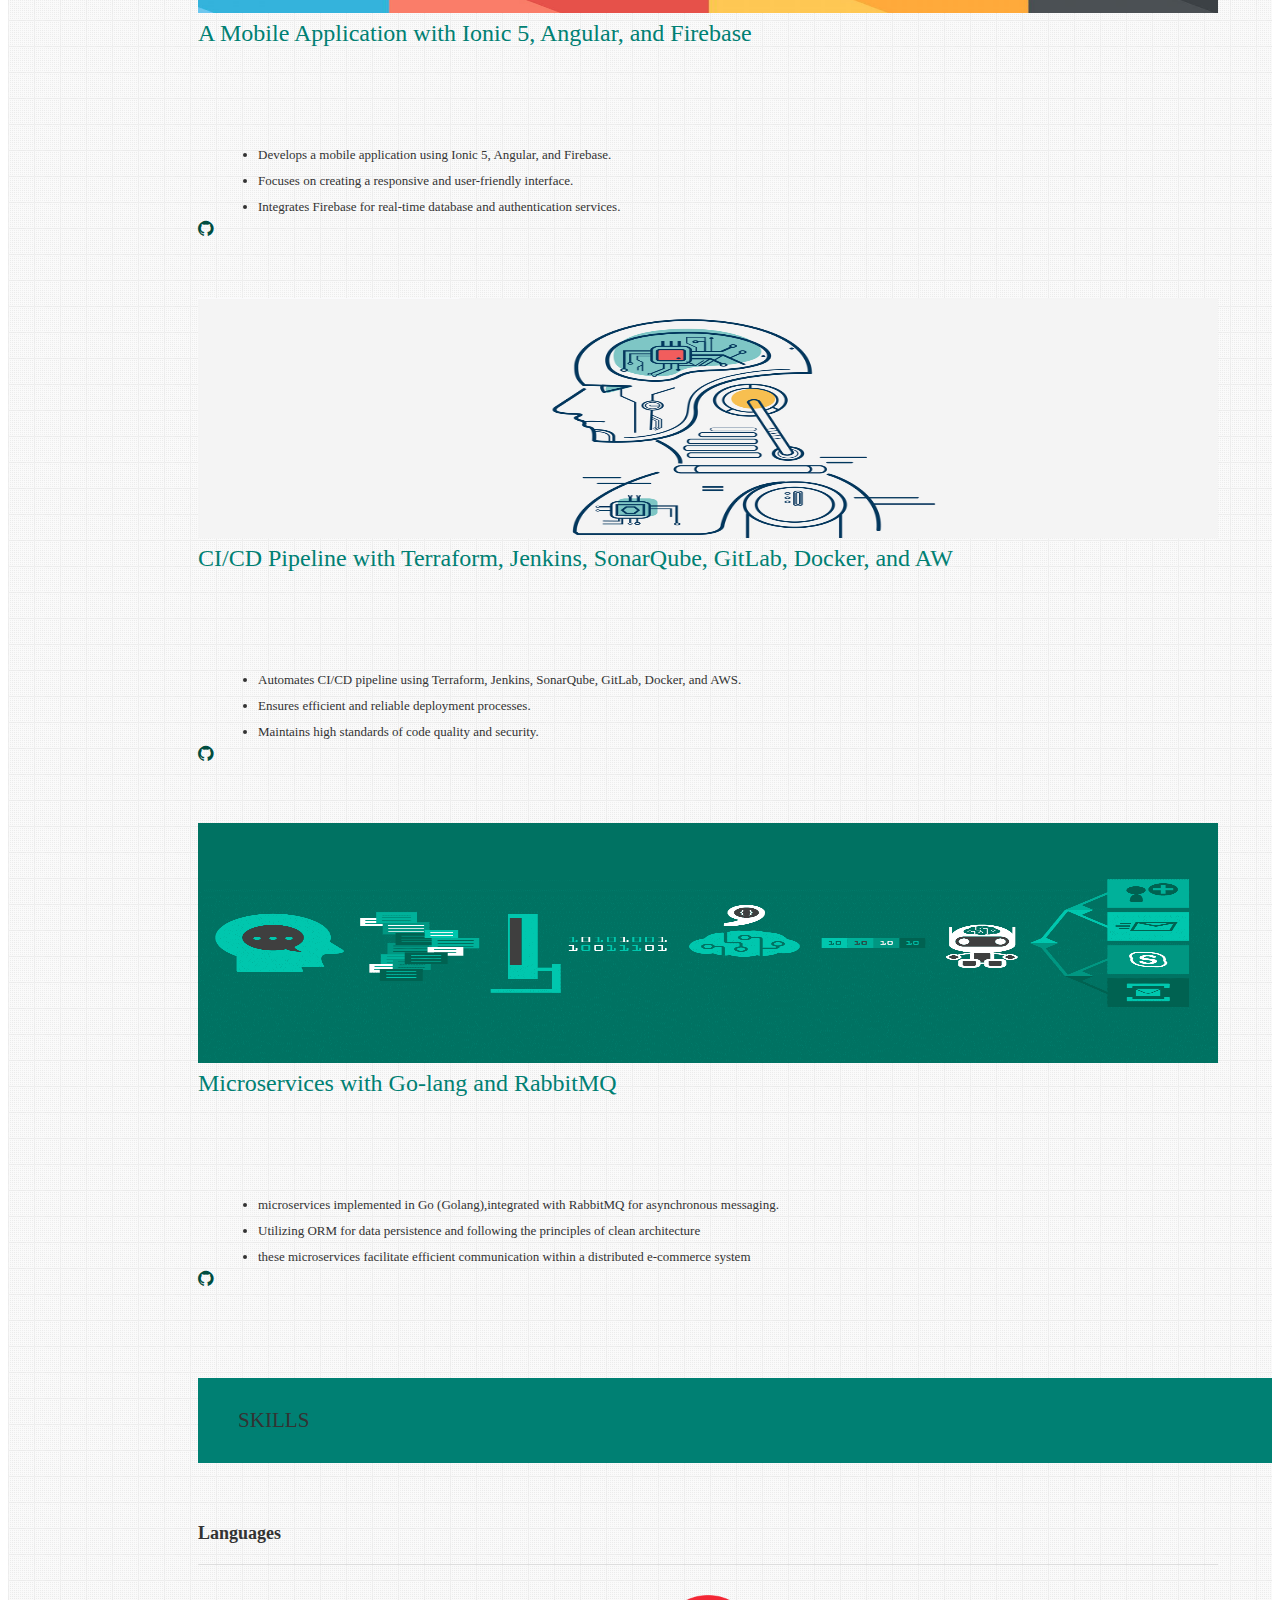
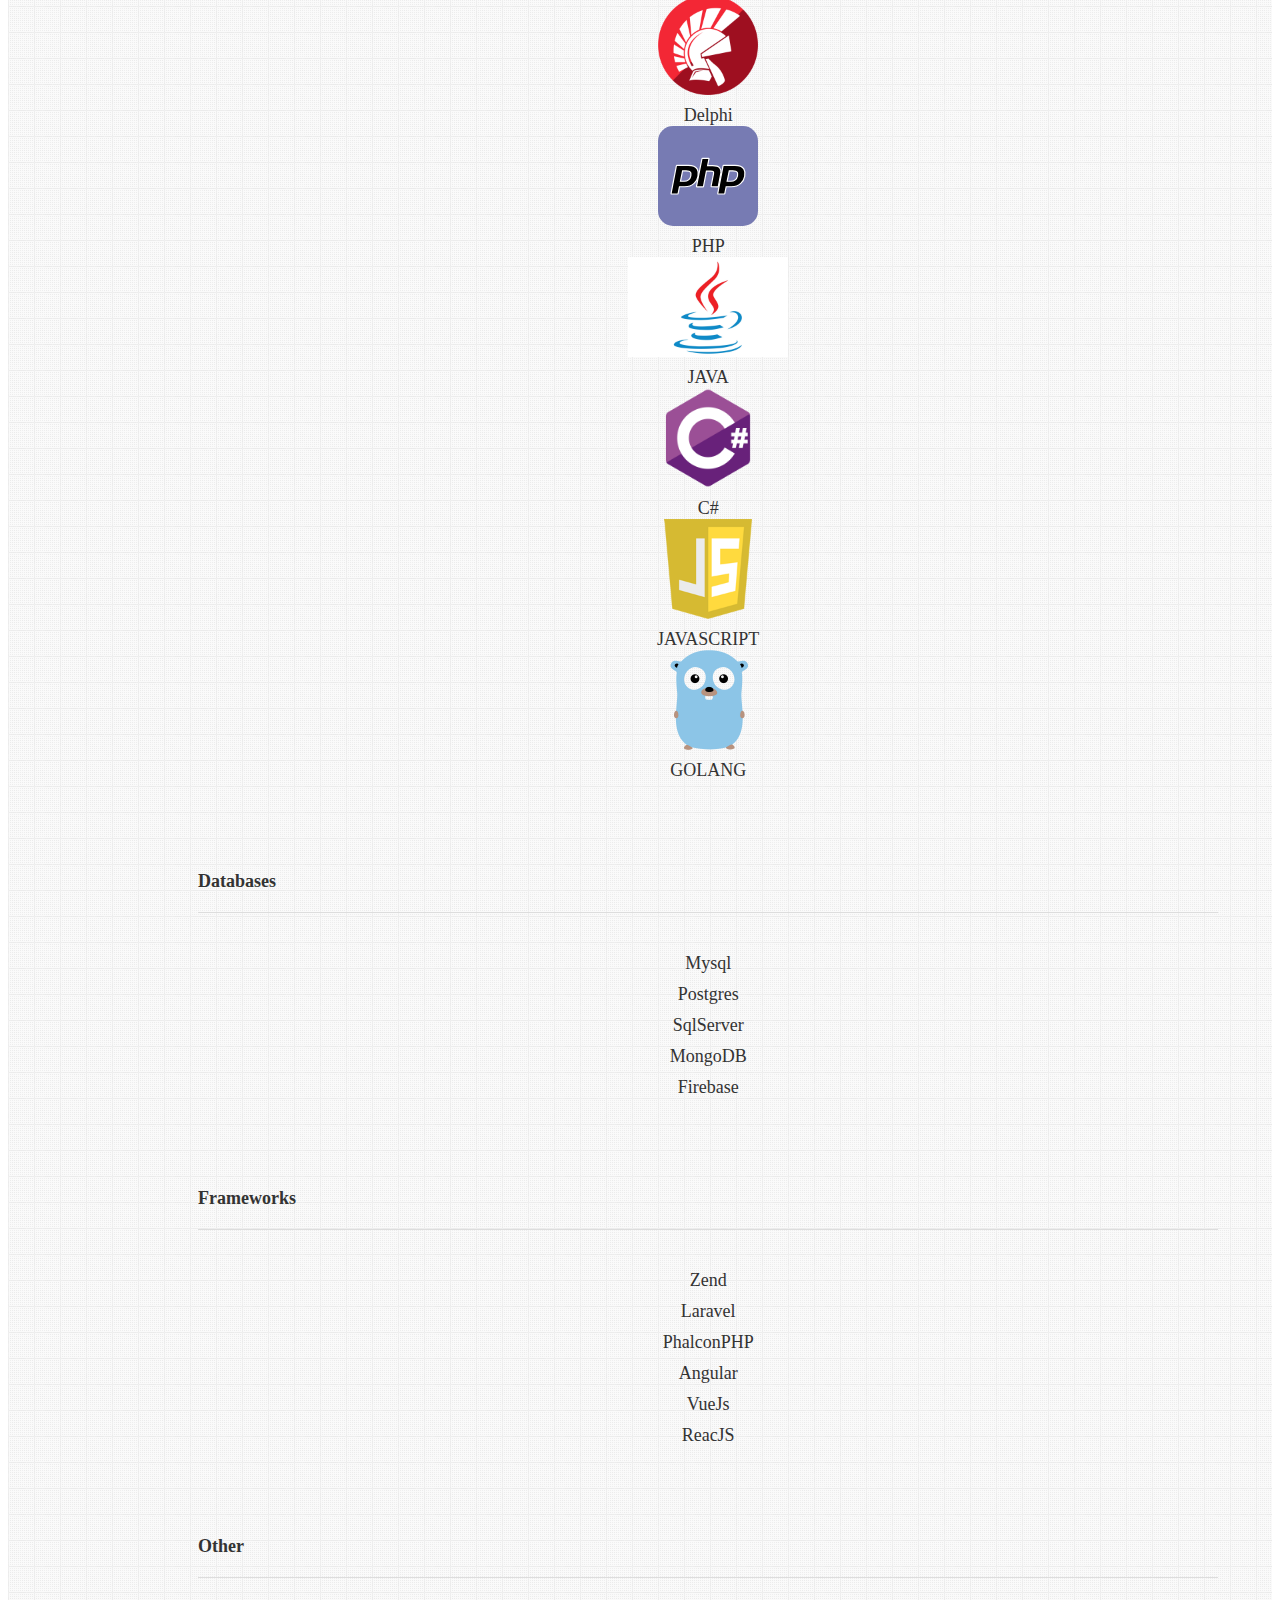
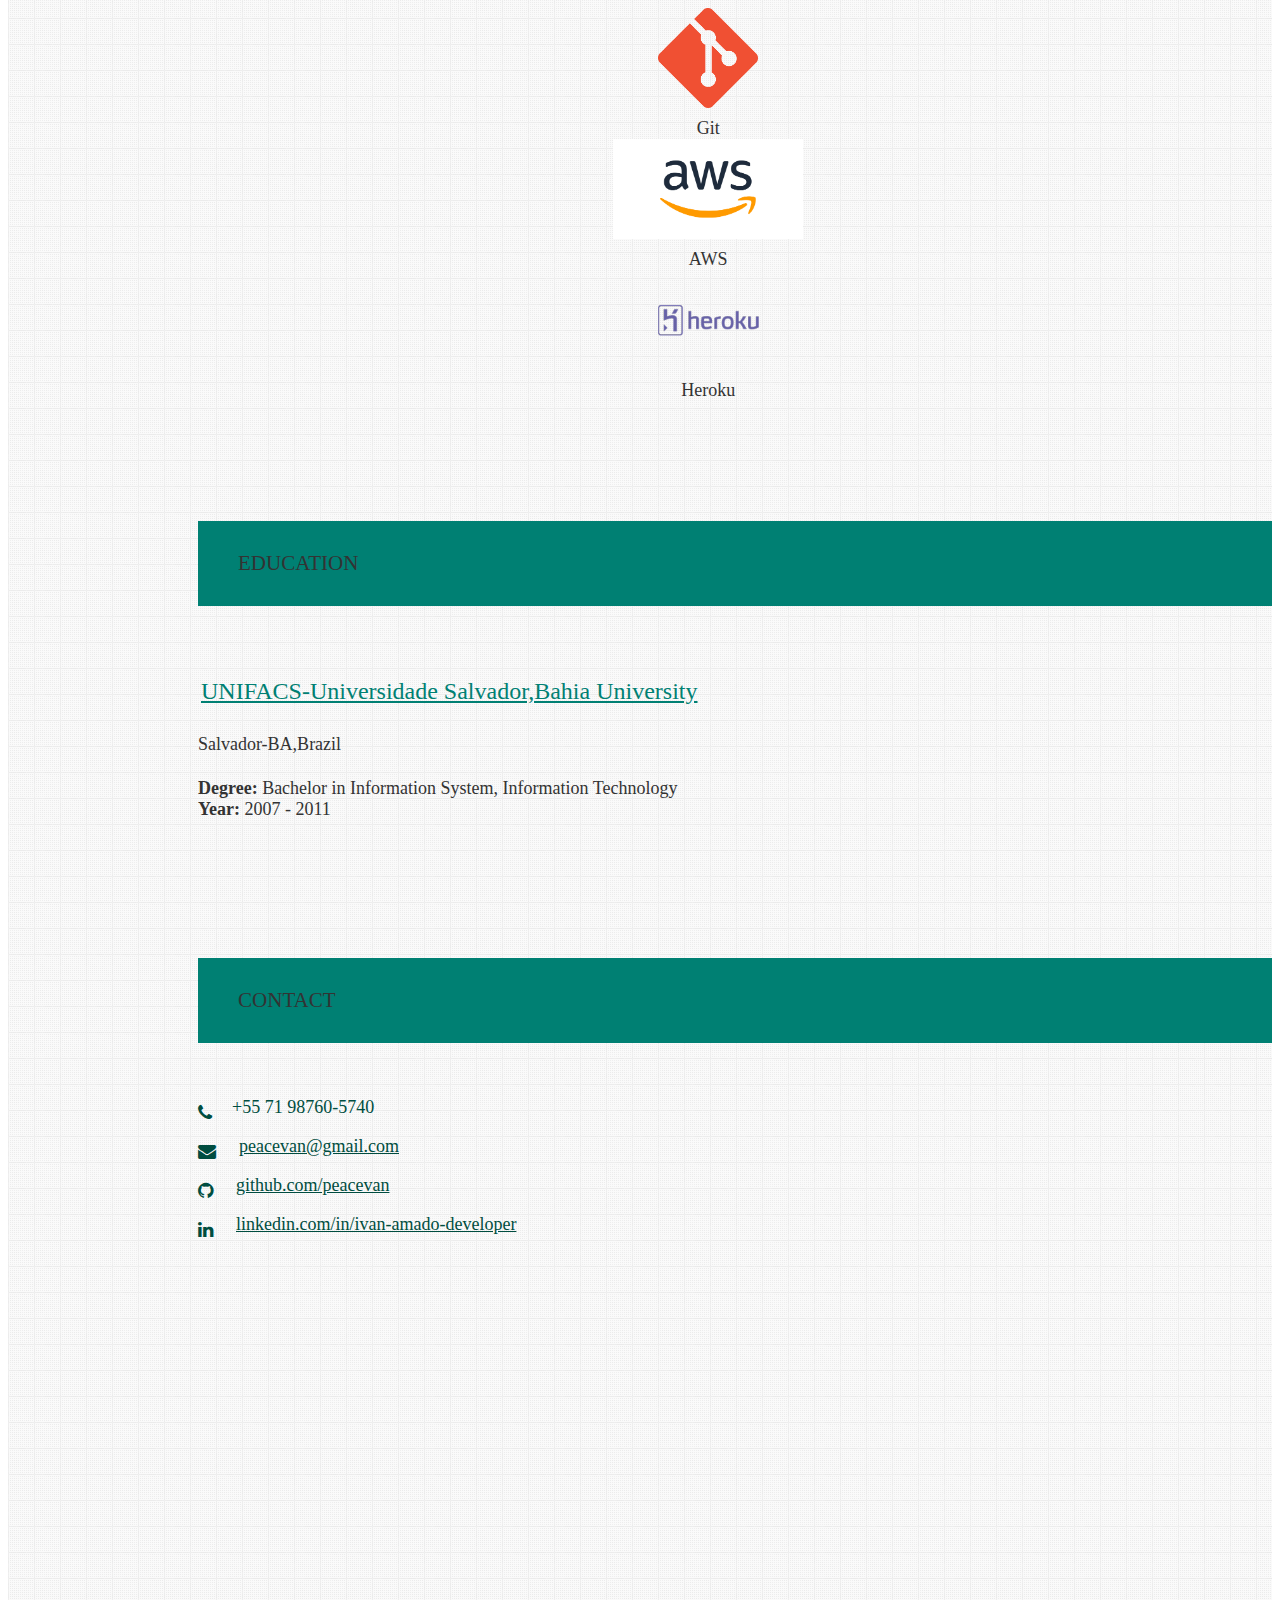
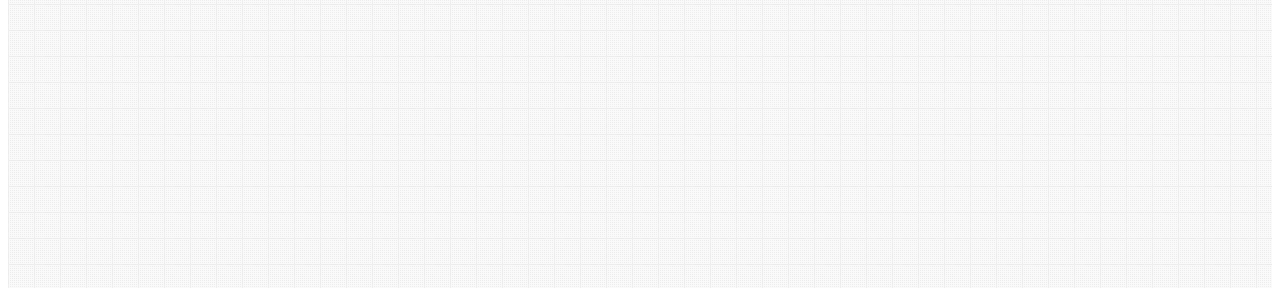
==== commit a73120de: "fix url  resume" ====
--- a/index.html
+++ b/index.html
@@ -147,7 +147,7 @@
         <!-- <a aria-label="Open Varad's resume in a new tab" href="#resume" target="_blank"
           onclick="window.open('https://drive.google.com/file/d/1vYi-bMyIsZPve0x_clxY8xsDtiHiOMd3/view?usp=sharing')"
           class="waves-effect waves-dark teal-text"><i class="mdi-file-folder-open small"></i><span>Resume</span></a> -->
-        <a aria-label="Open Varad's resume in a new tab" href="https://https://peacevan.github.io/assets/resume/curriculo_atual_2024.pdf" target="_blank"
+        <a aria-label="Open Varad's resume in a new tab" href="https://peacevan.github.io/assets/resume/curriculo_atual_2024.pdf" target="_blank"
         class="waves-effect waves-dark teal-text"><i class="mdi-file-folder-open small"></i><span>Resume</span></a>  
       </li>
     </ul>
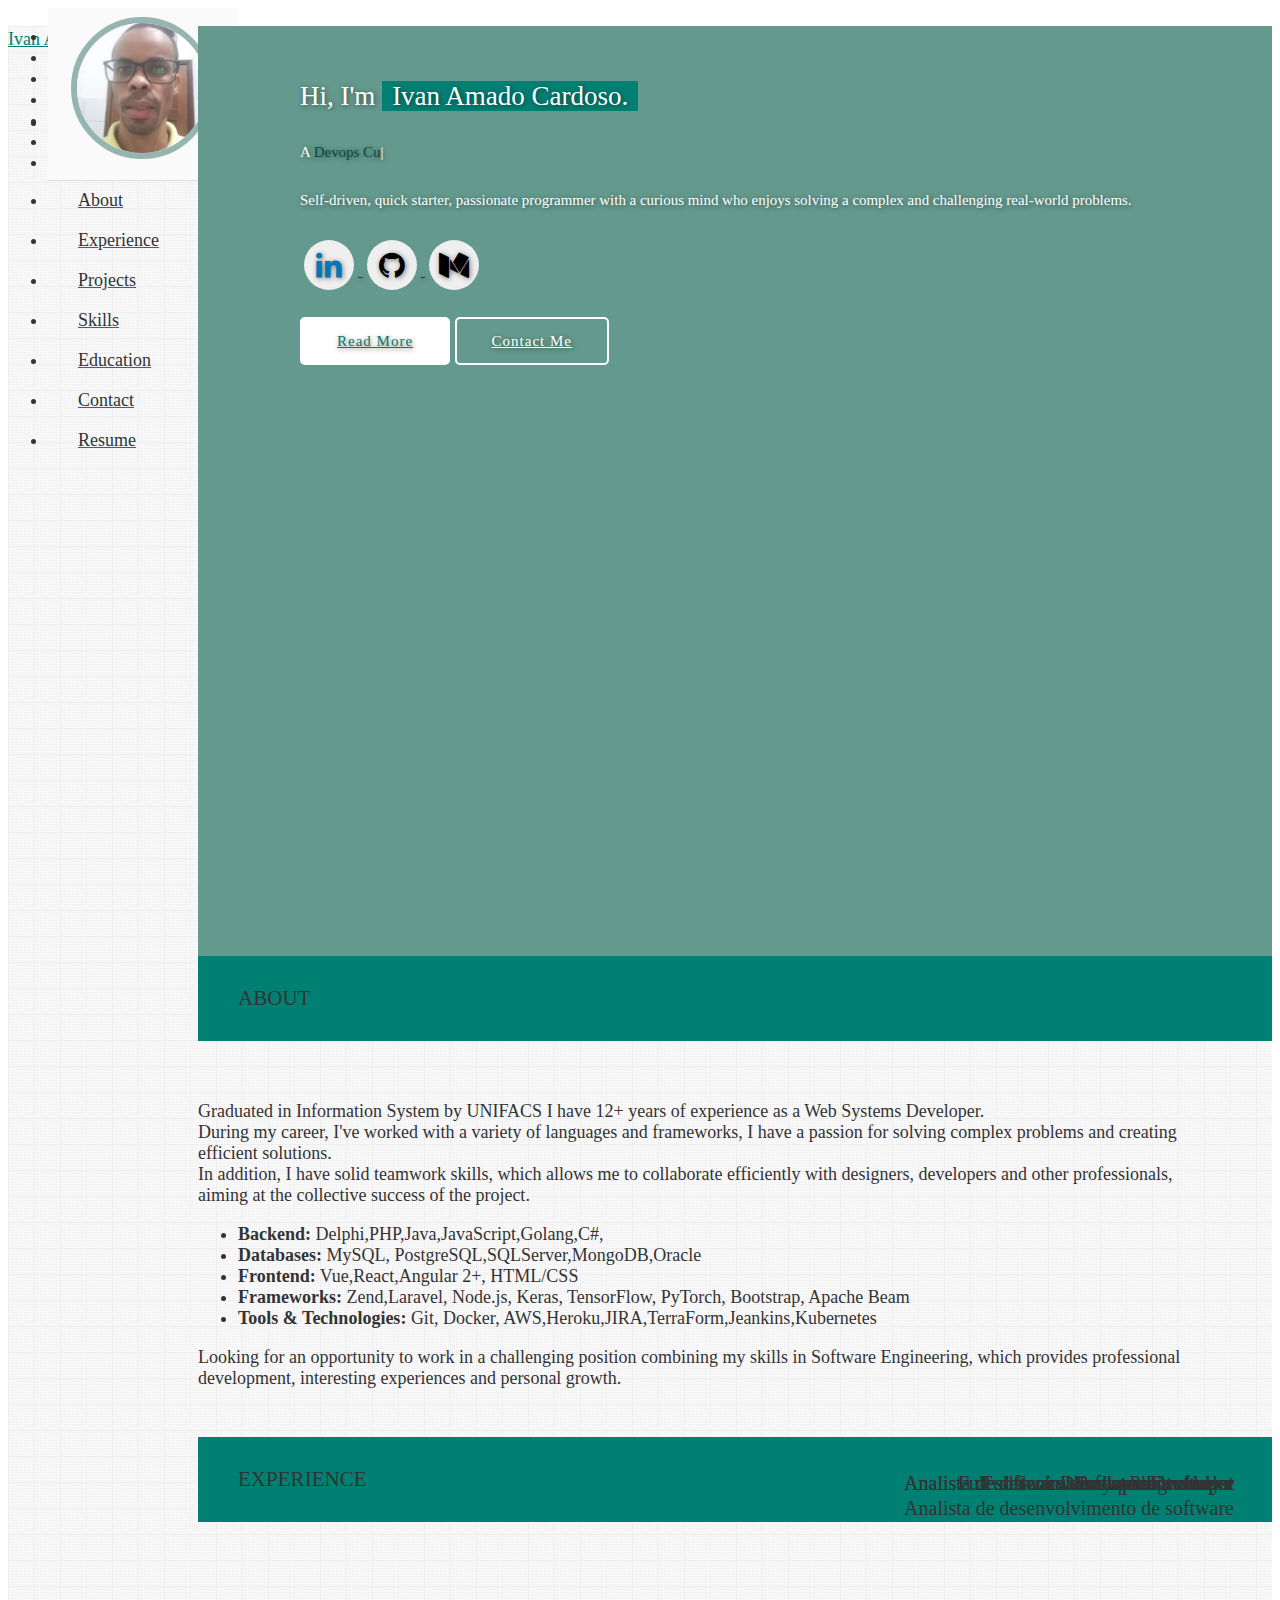
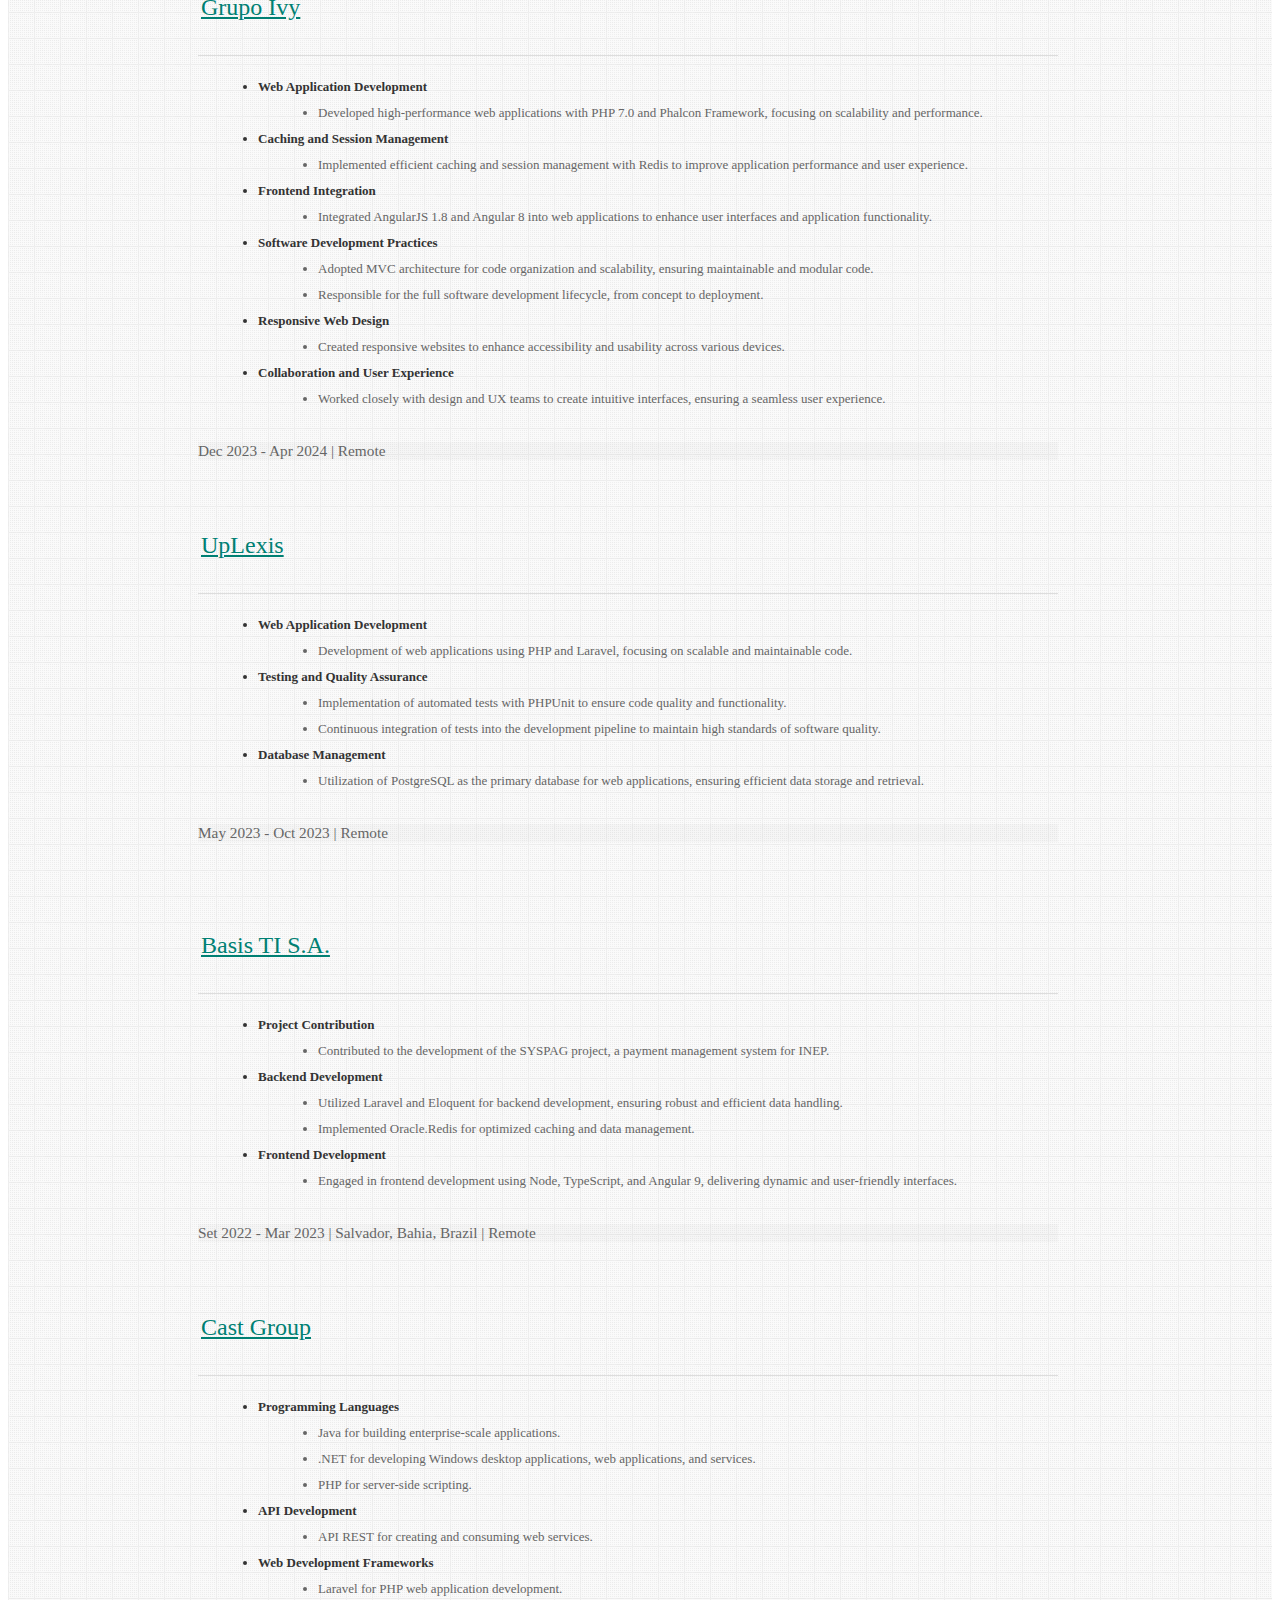
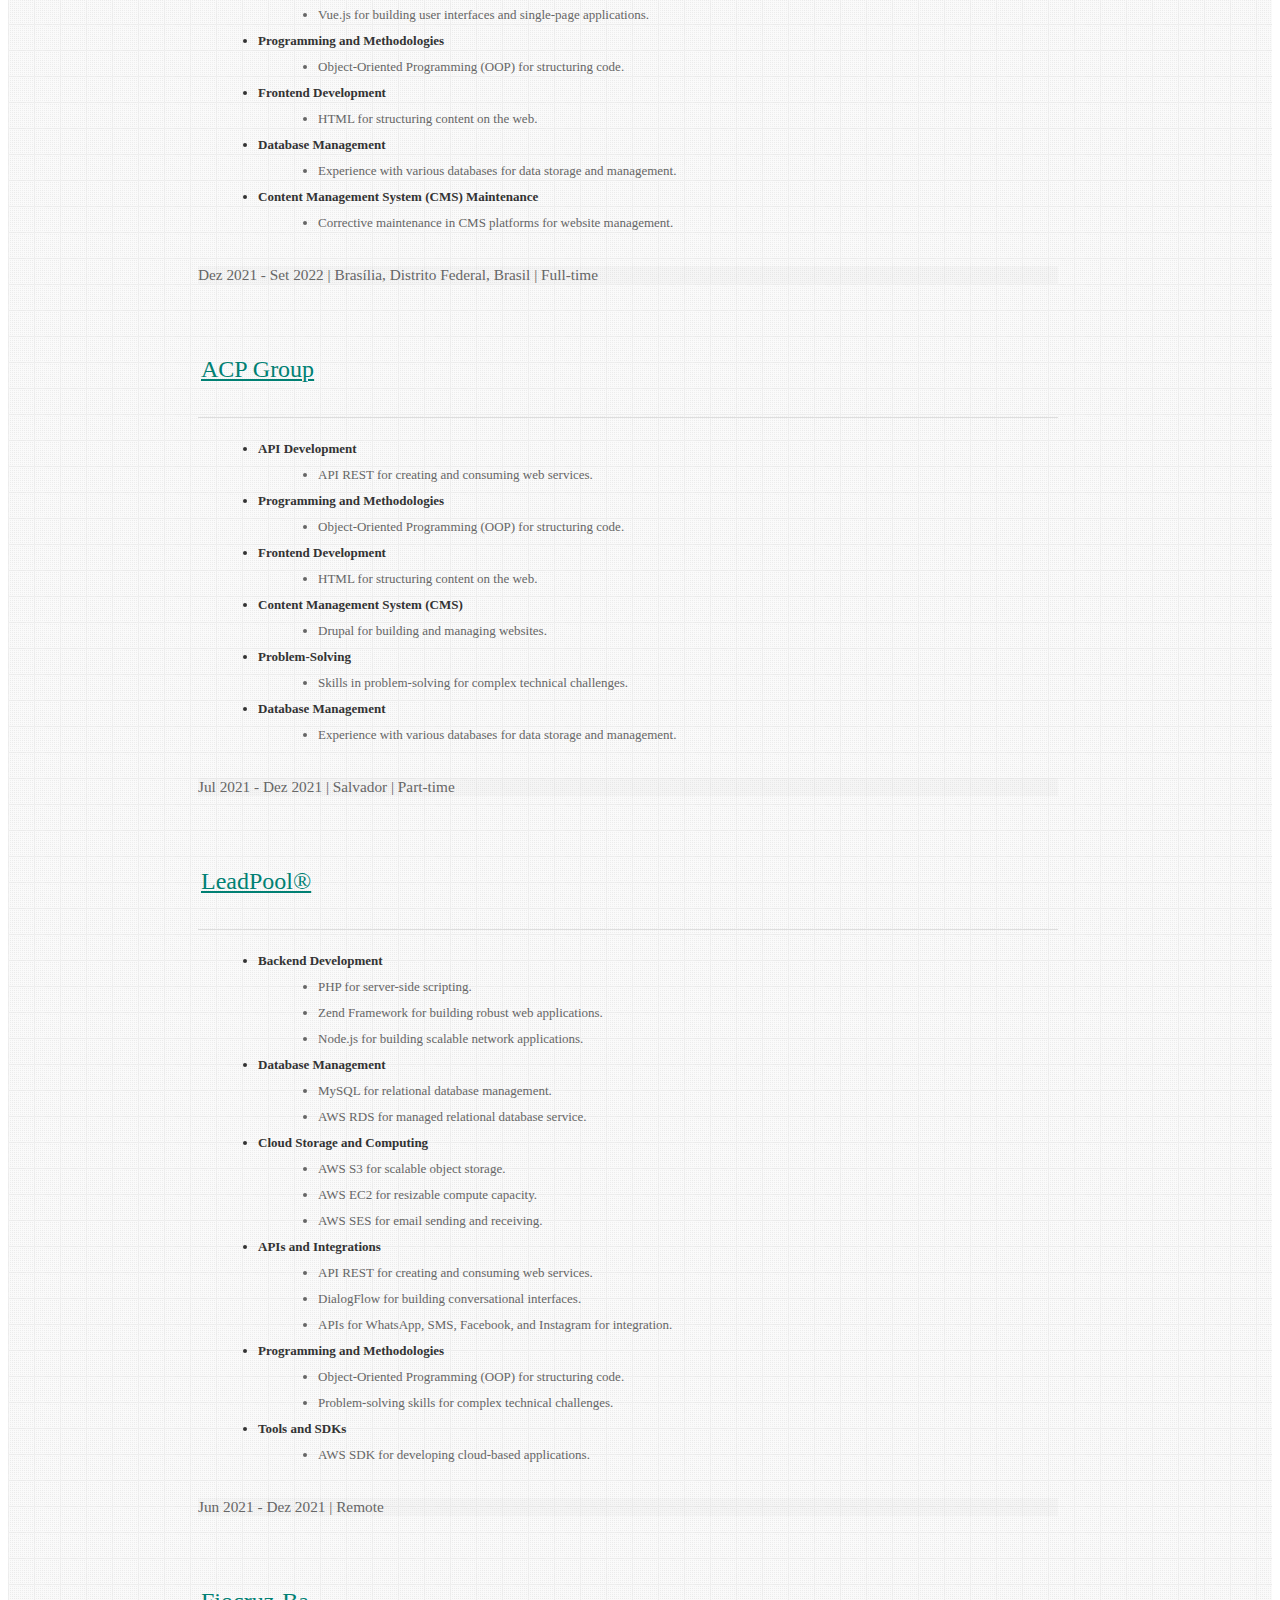
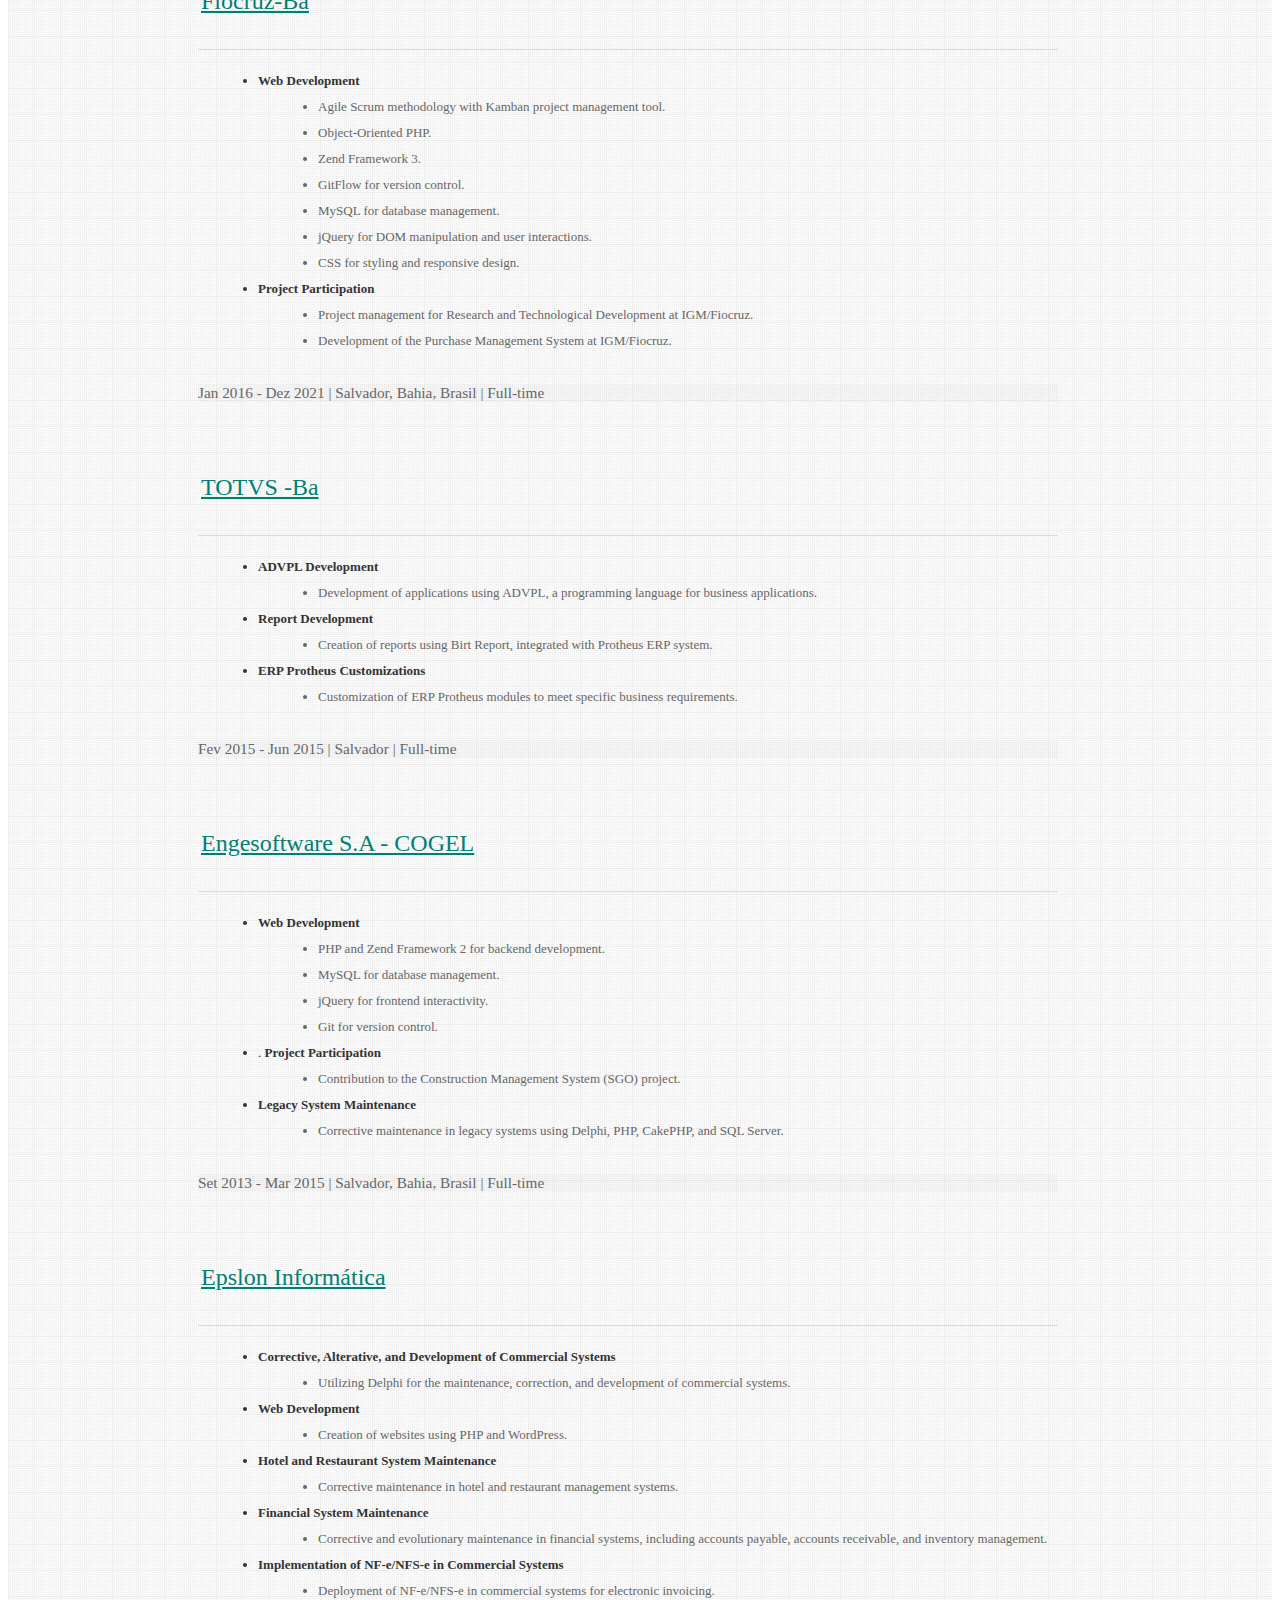
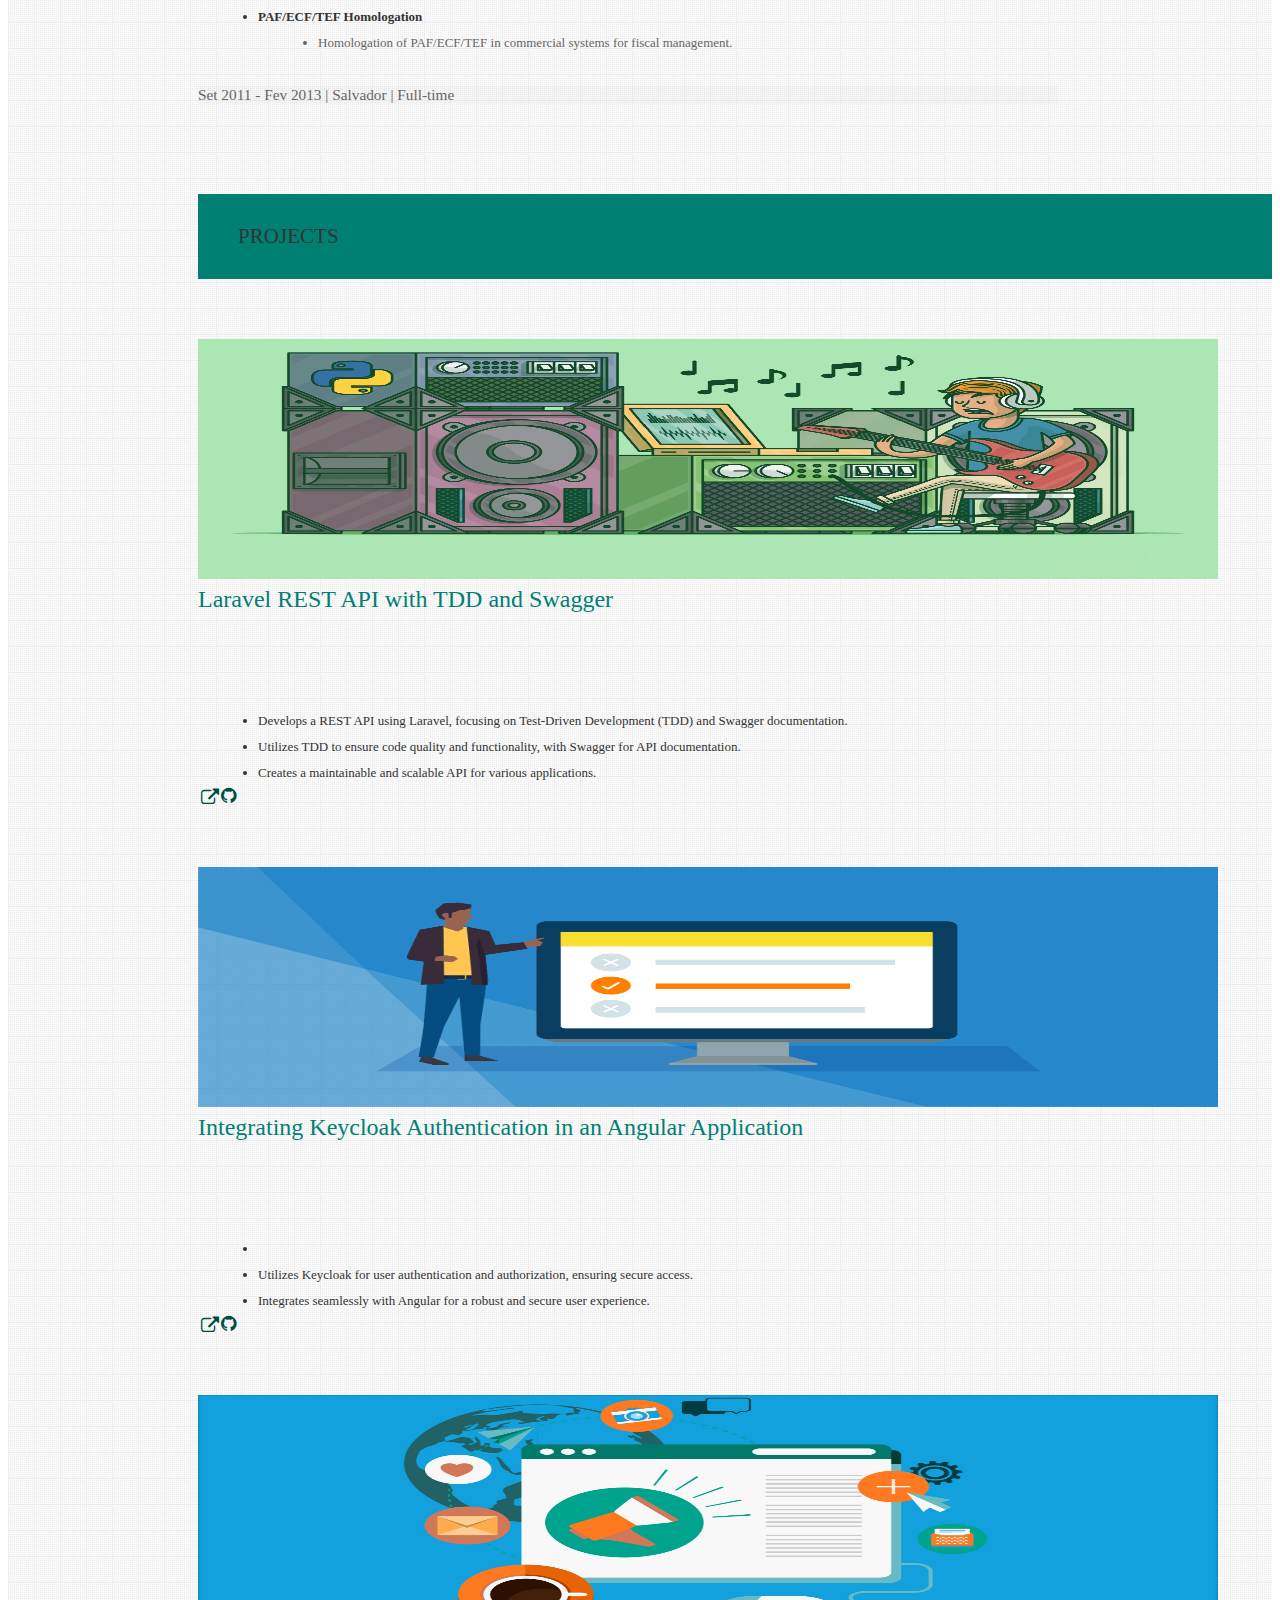
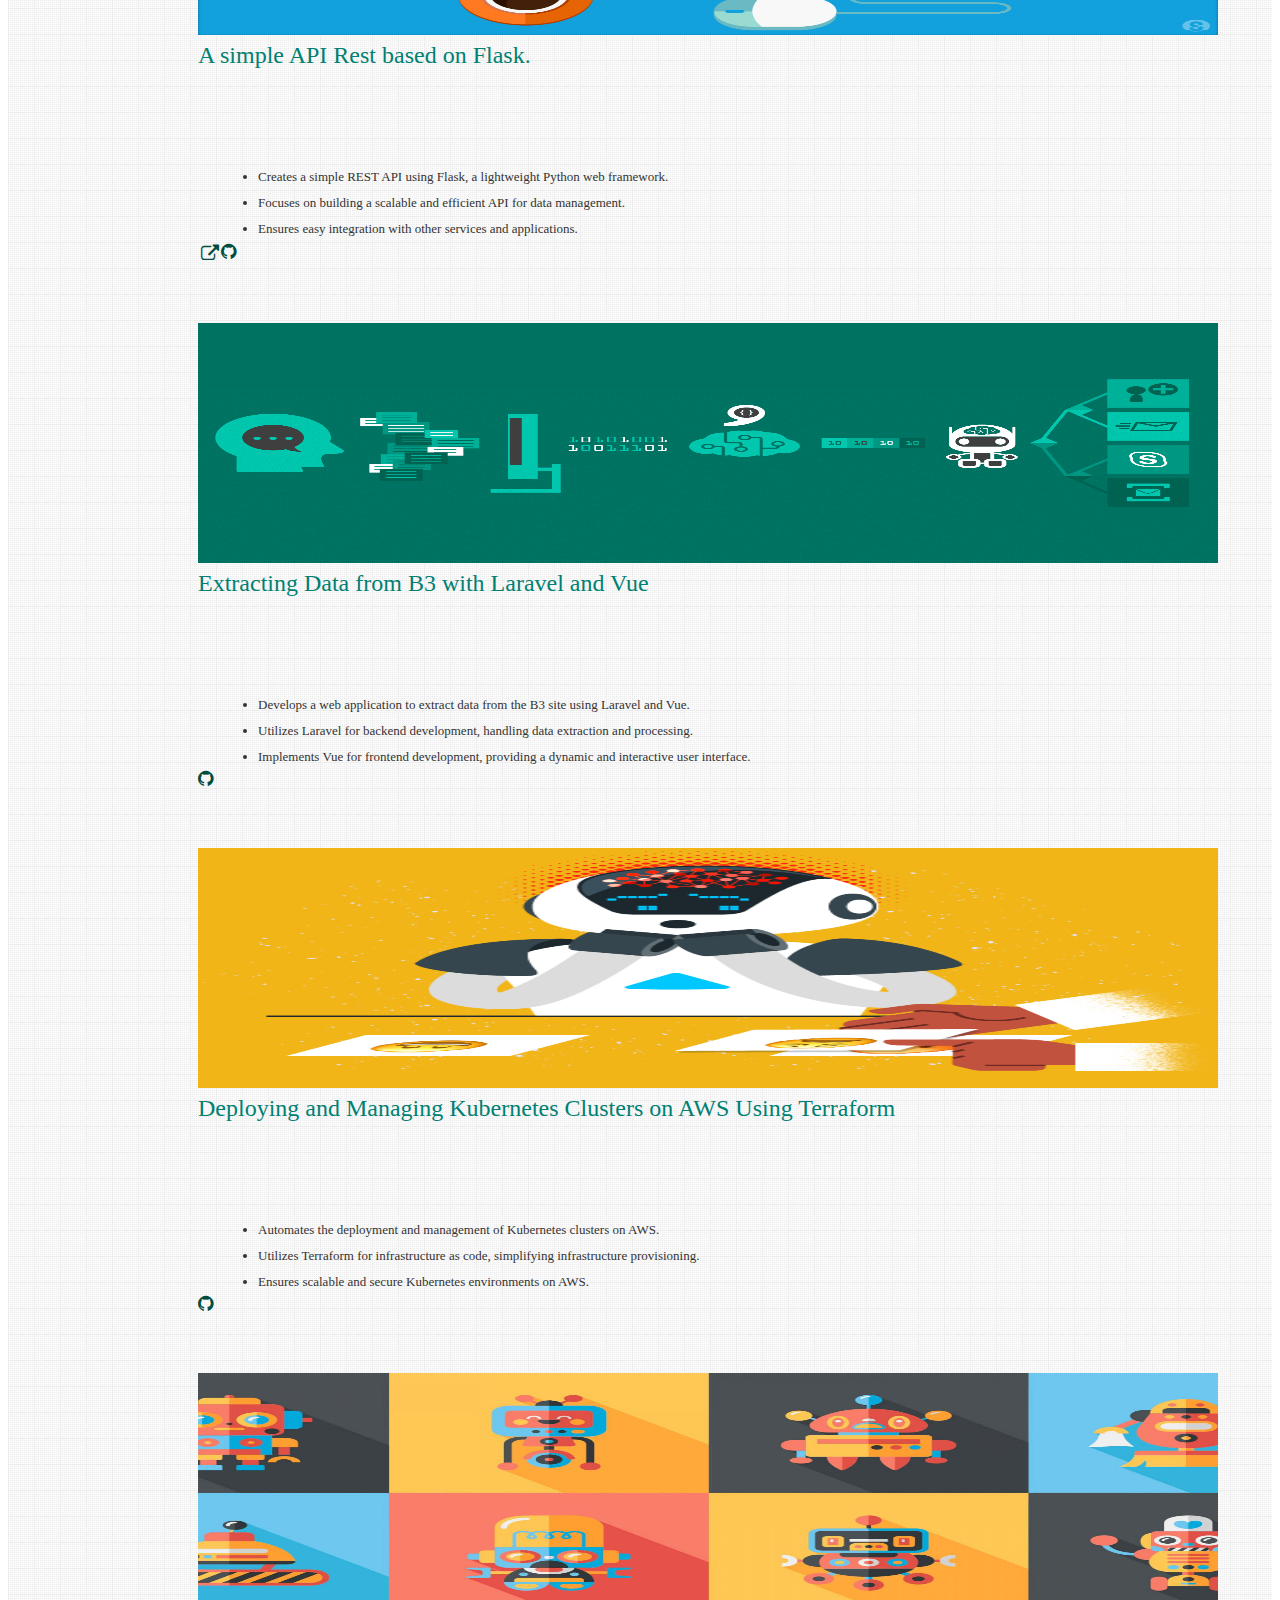
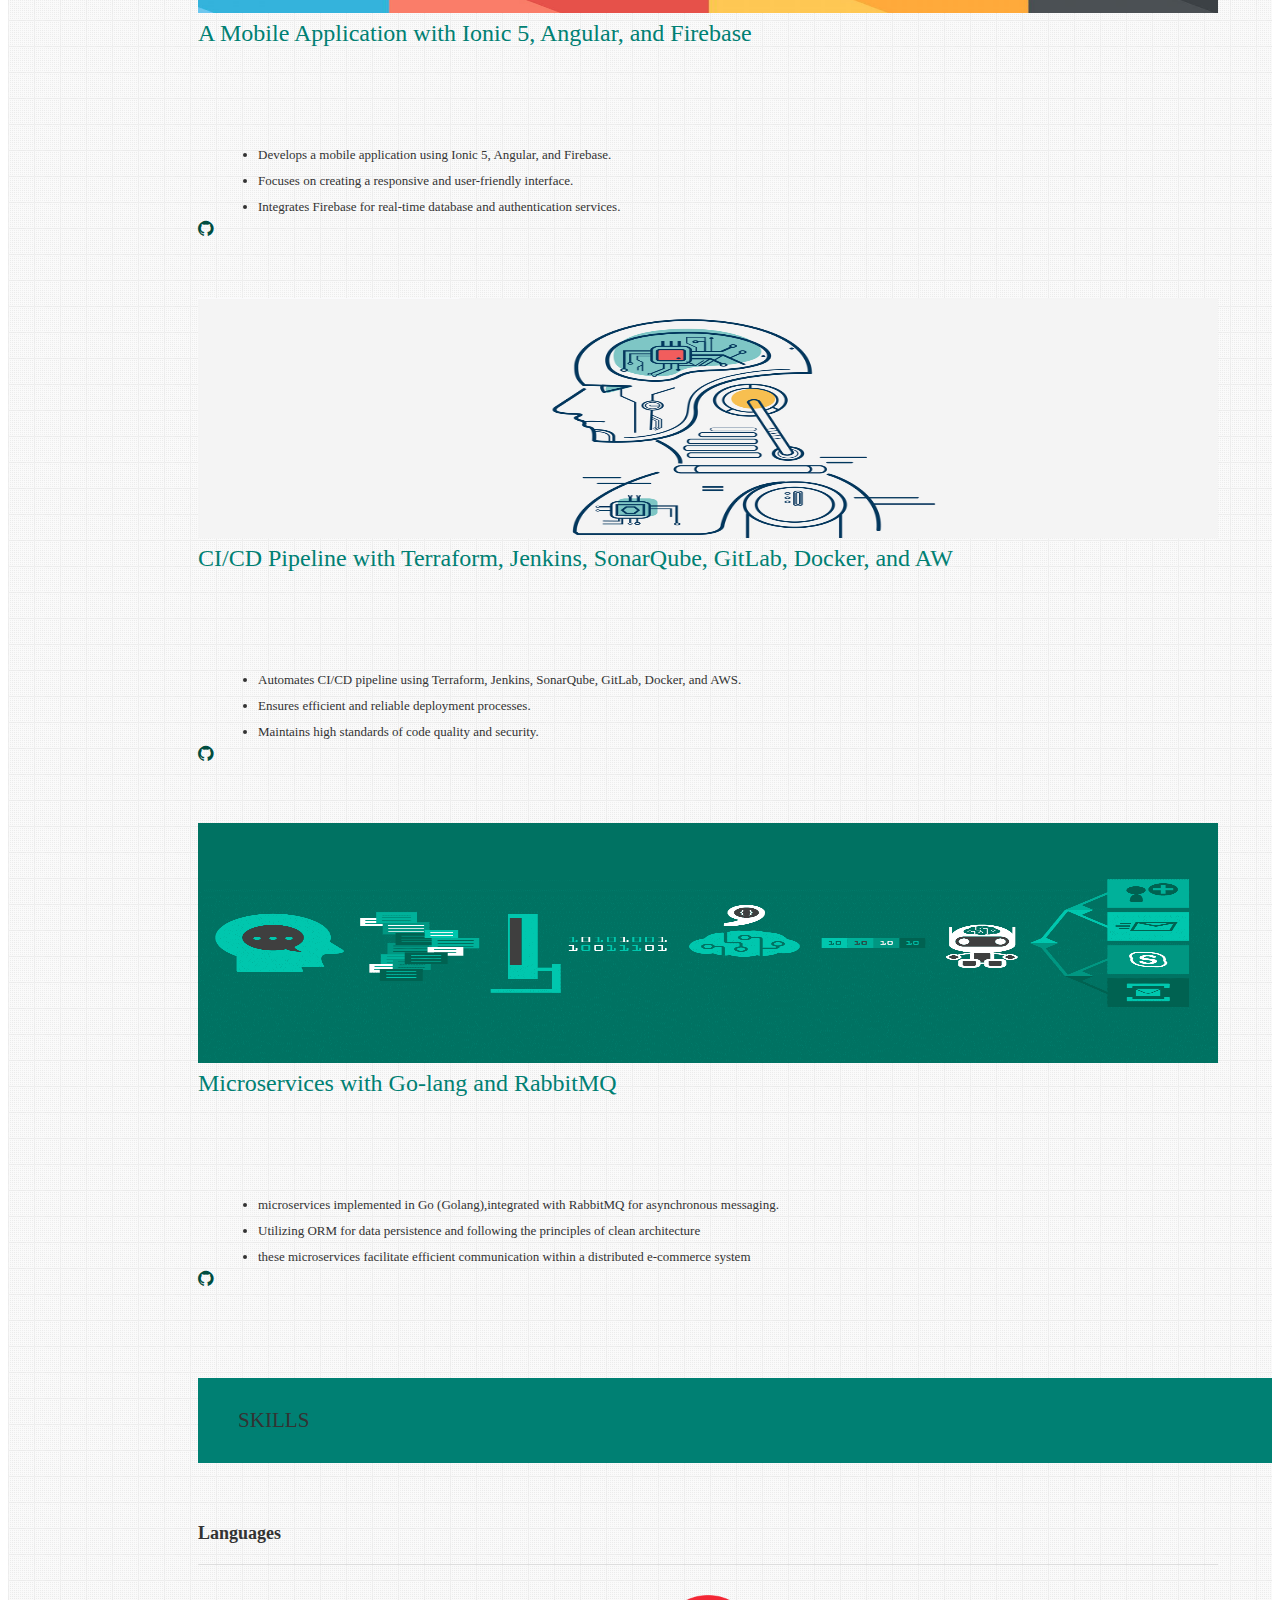
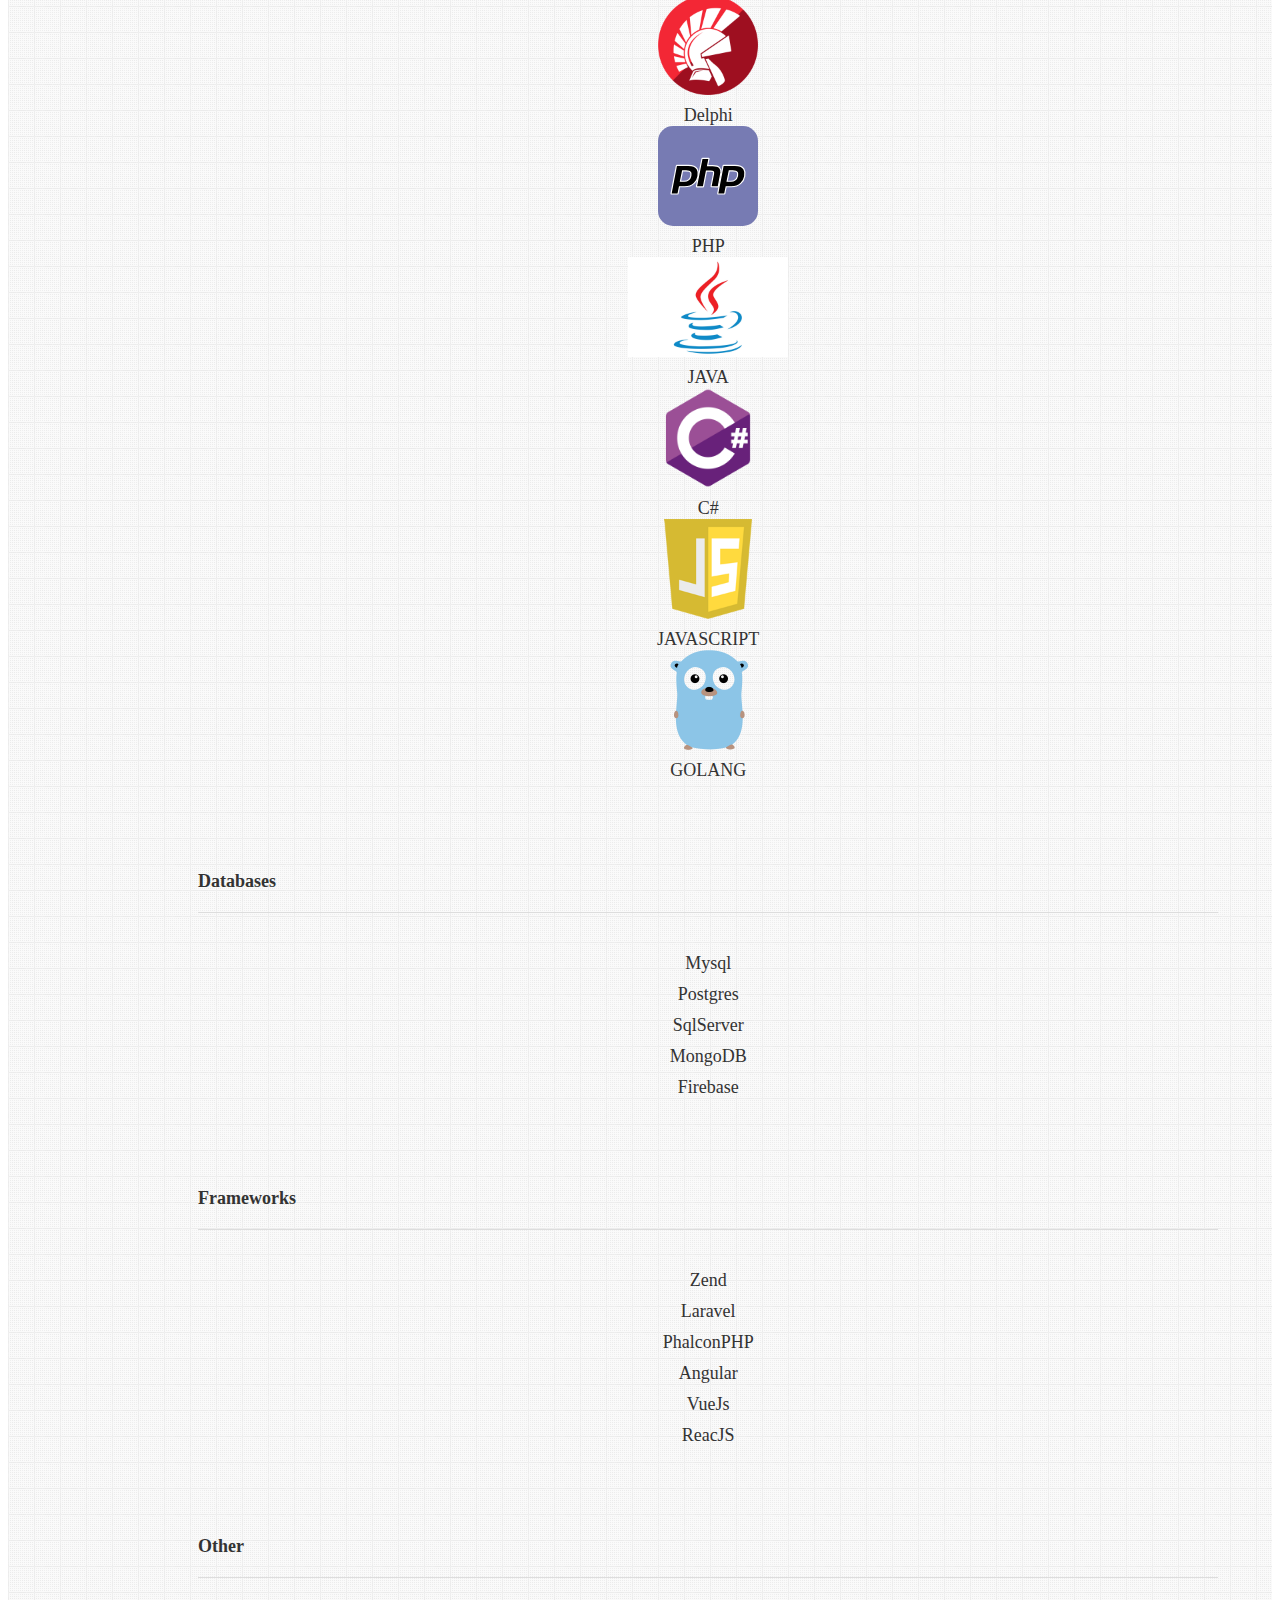
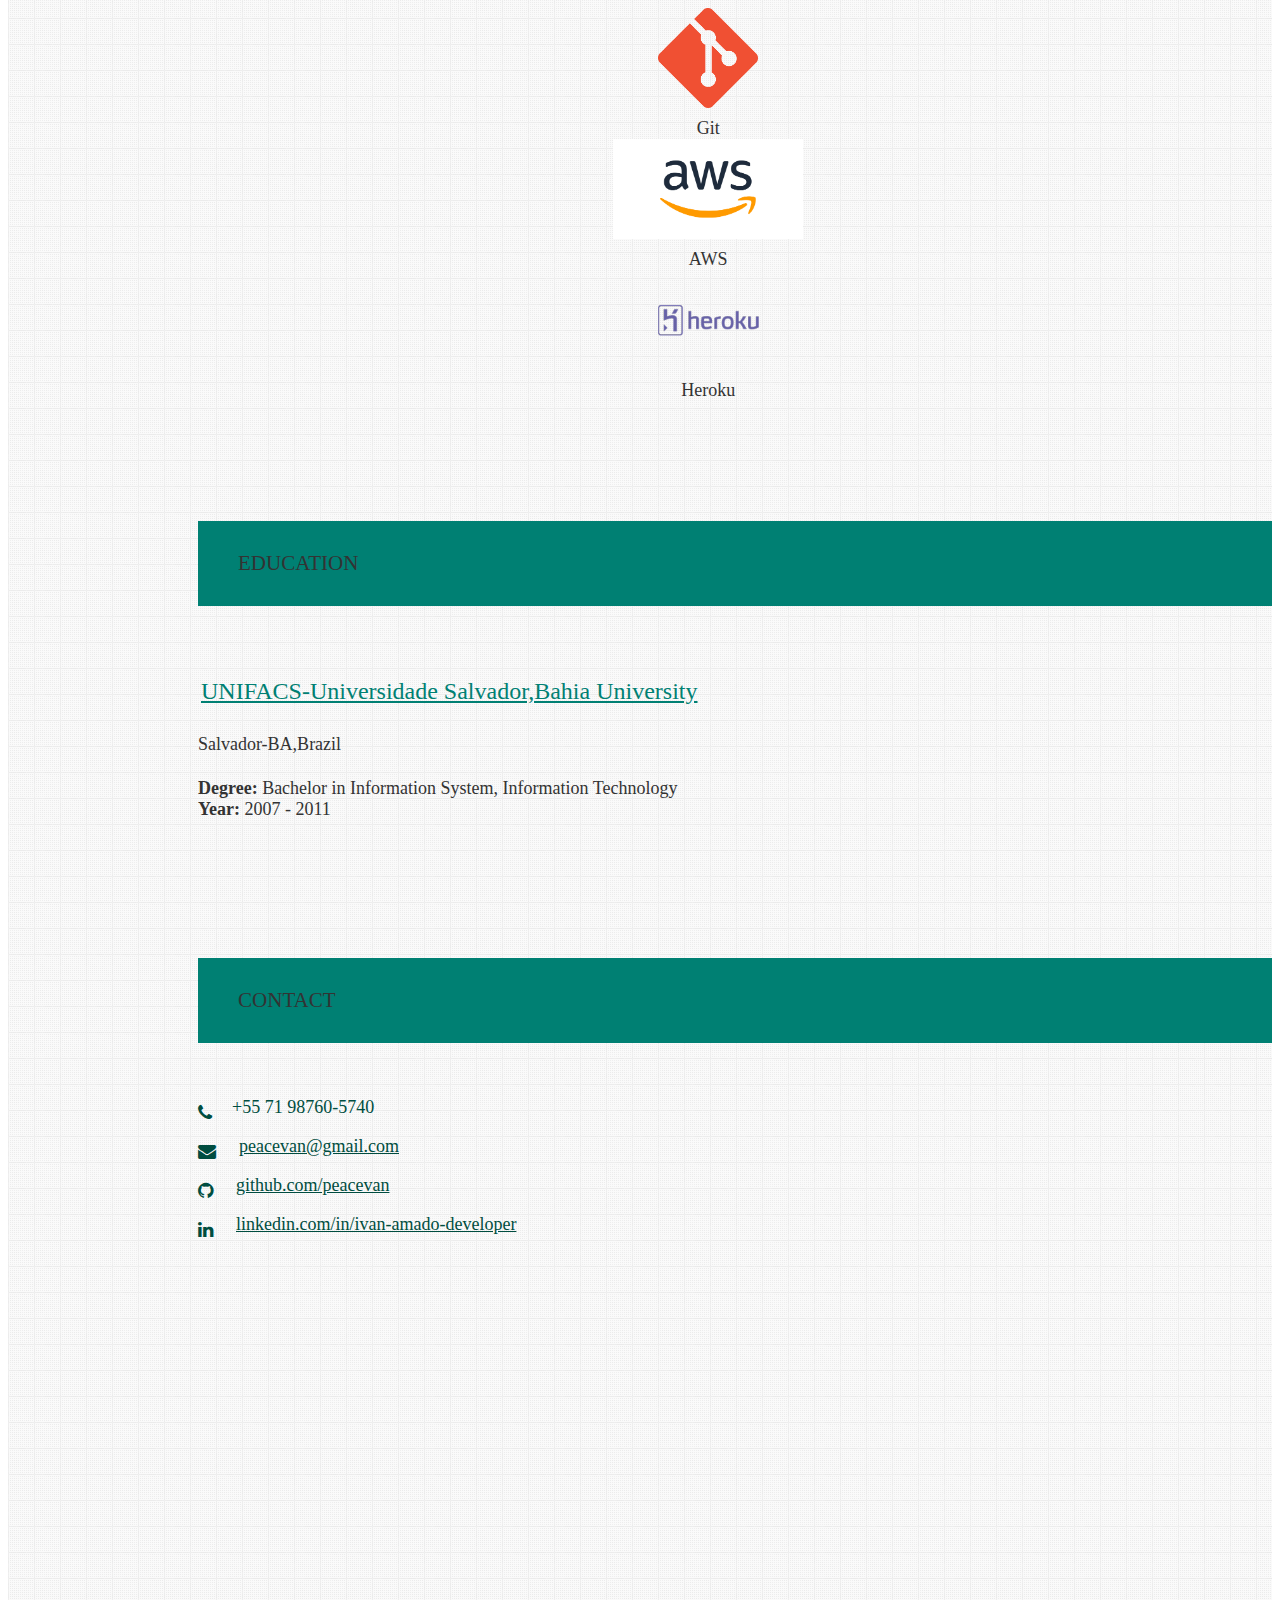
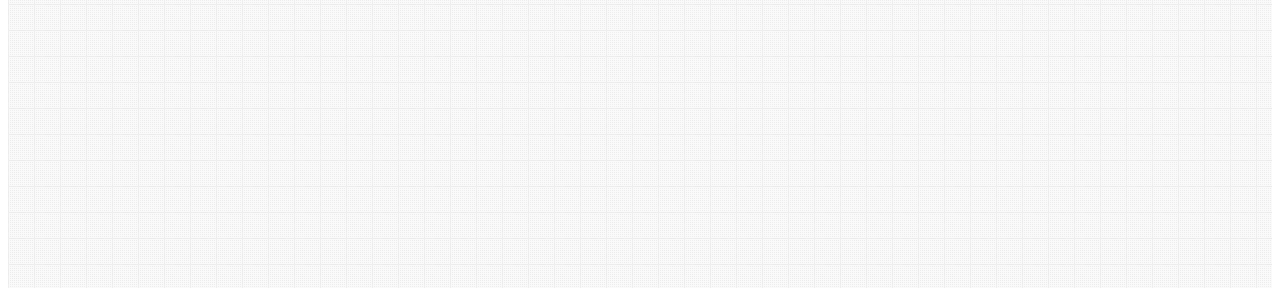
==== commit 8076ad05: "Update index.html" ====
--- a/index.html
+++ b/index.html
@@ -742,7 +742,7 @@
           <li>Git for version control.</li>
         </ul>
       </li>
-      <li>
+      <li>.
         <strong>Project Participation</strong>
         <ul>
           <li>Contribution to the Construction Management System (SGO) project.</li>
@@ -1067,7 +1067,7 @@
                     </ul>
                 <div class="card-action">
                   <a aria-label="Visit the GitHub repo for  project"
-                    href="https://github.com/varadbhogayata/visual-question-answering" target="_blank"
+                    href="https://github.com/peacevan/jenkins_pipeline_with_sonarqube_and_gitlab_in_aws" target="_blank"
                     data-position="top" data-tooltip="View Source"
                     class="btn-floating btn-large waves-effect waves-light blue-grey tooltipped"><i
                       class="fa fa-github"></i></a>
